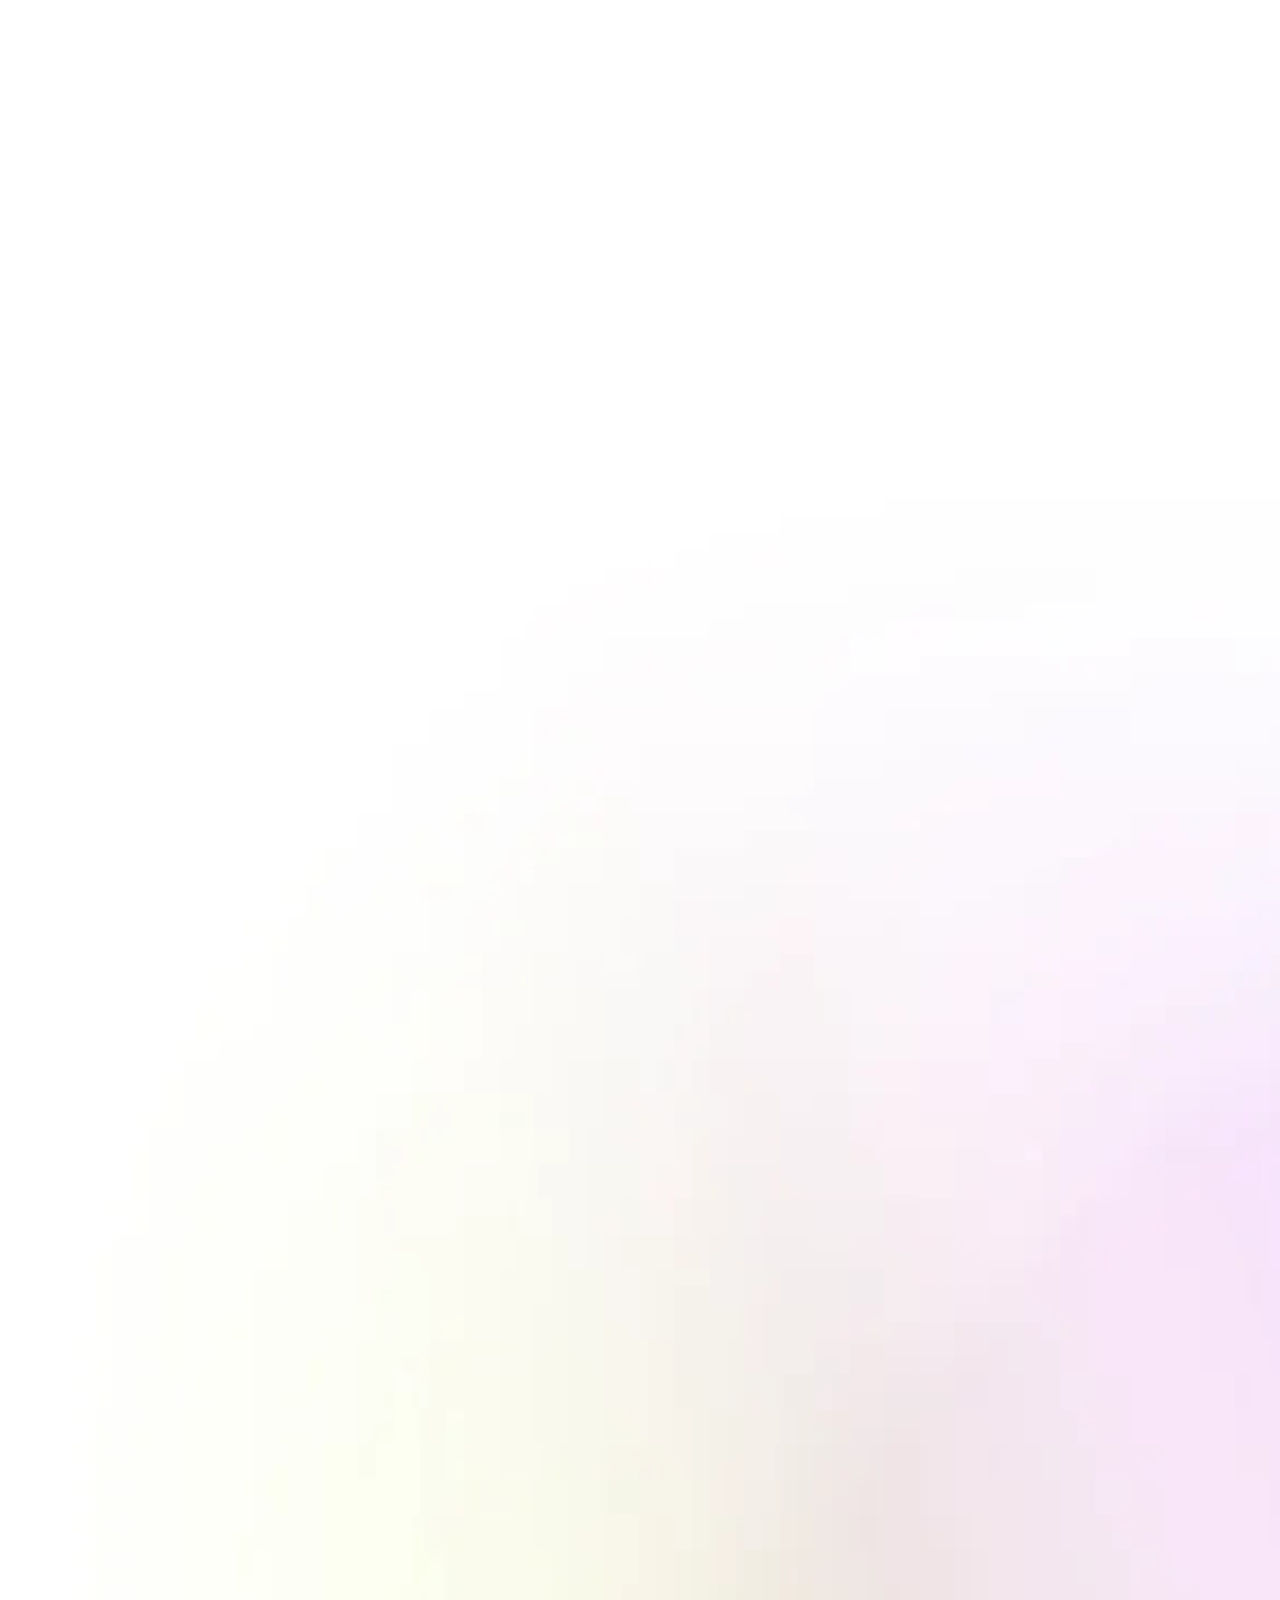
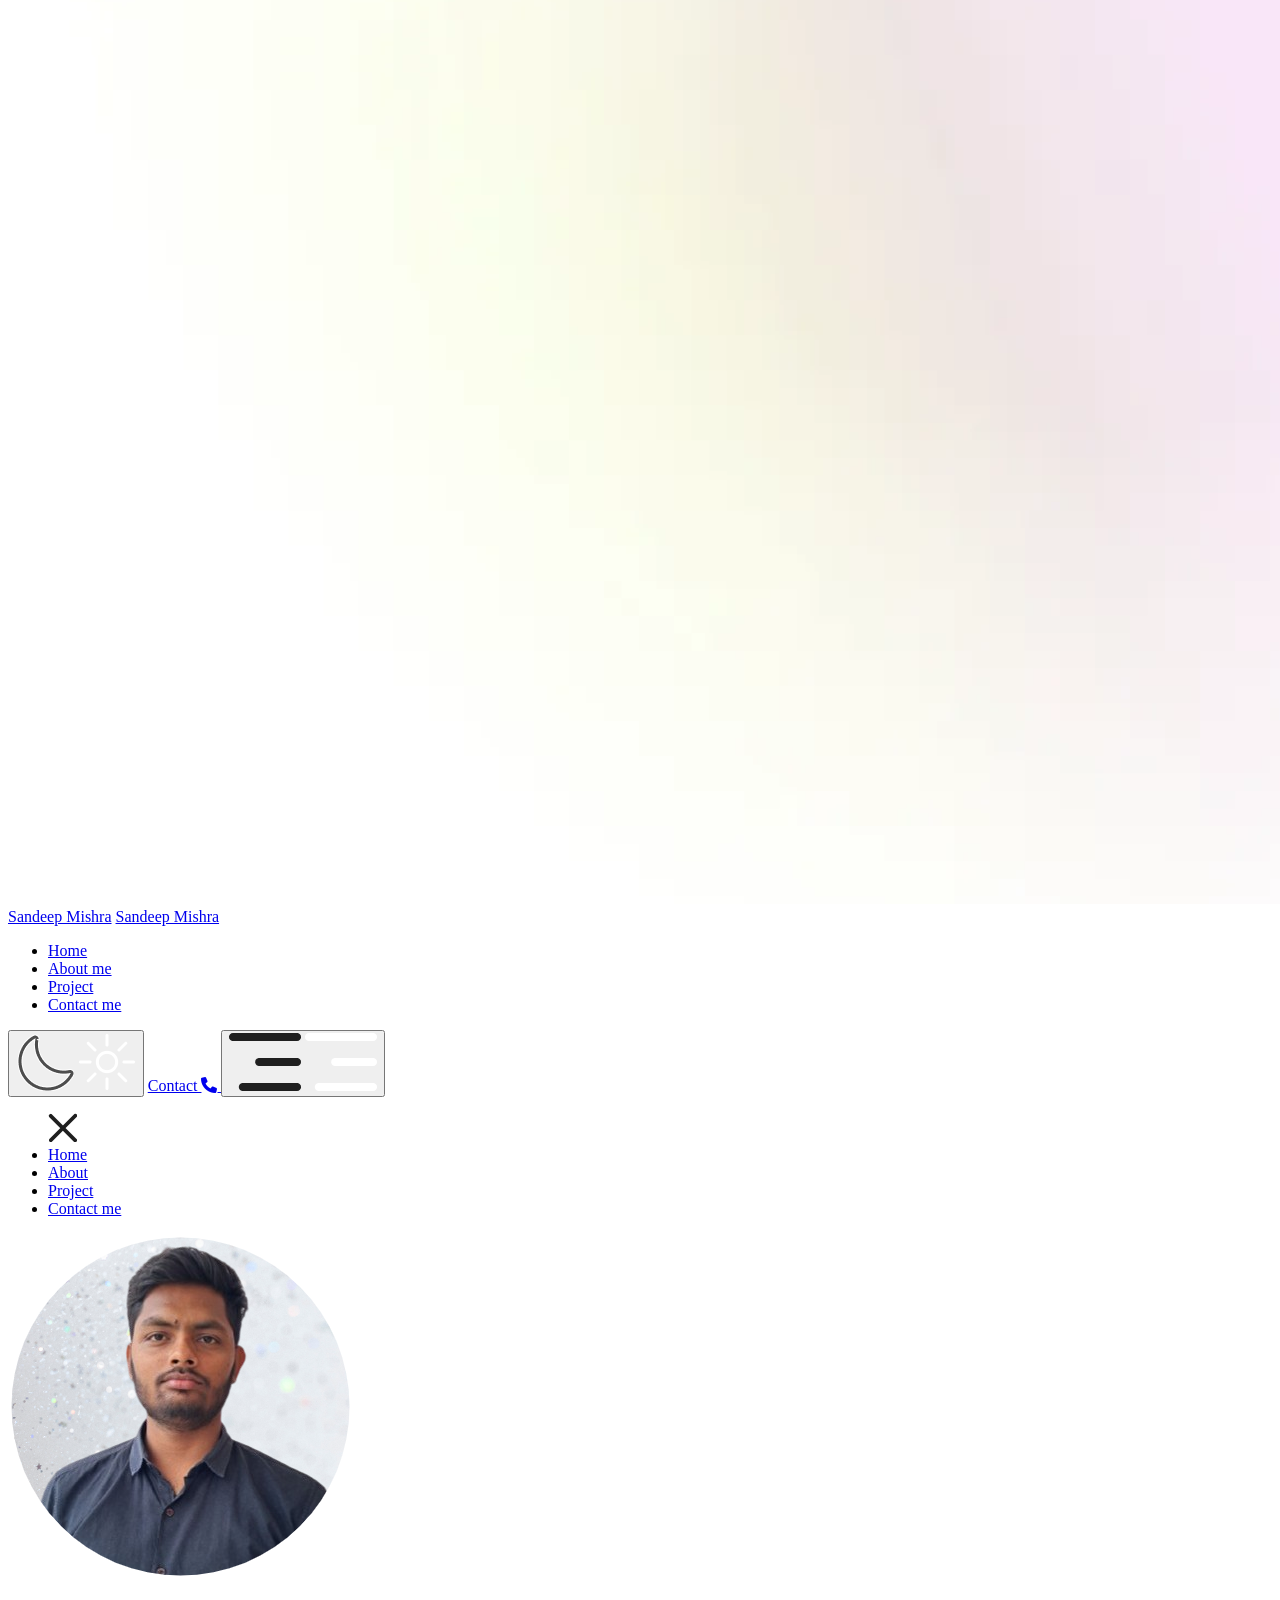
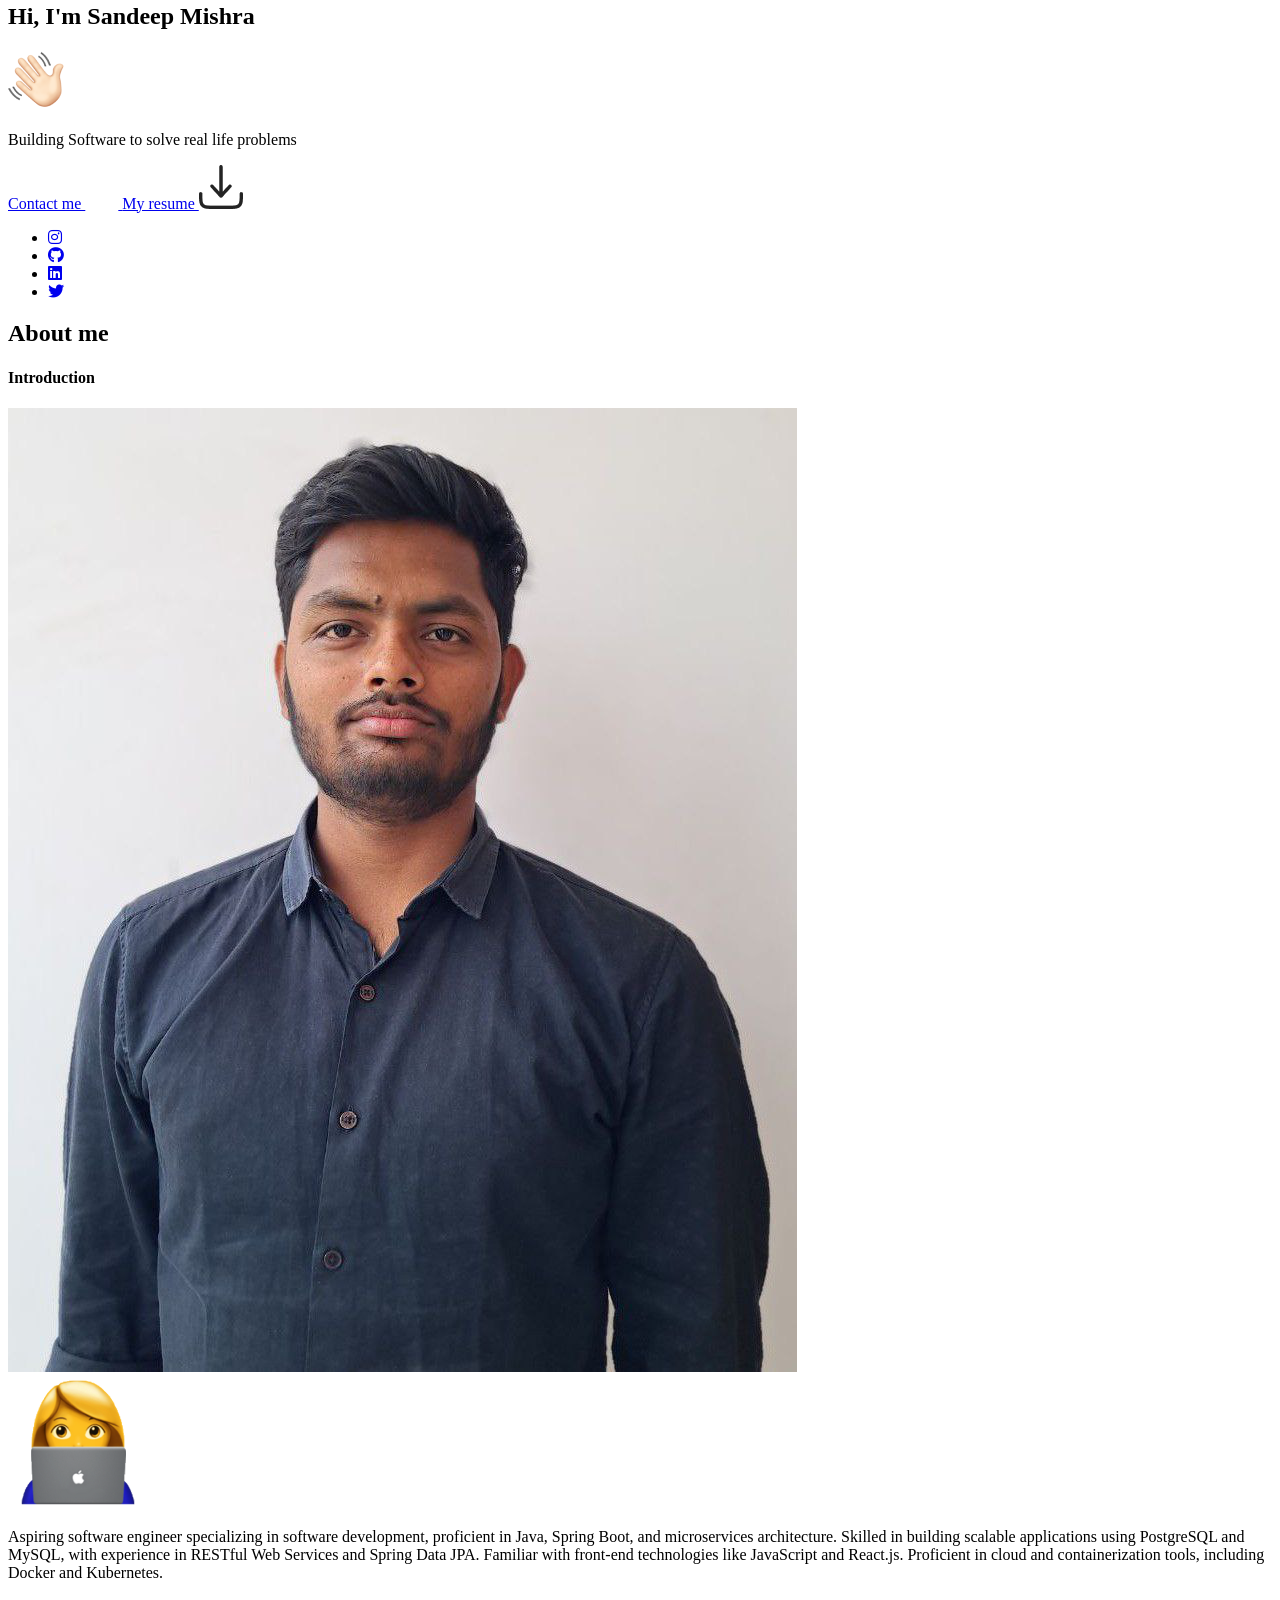
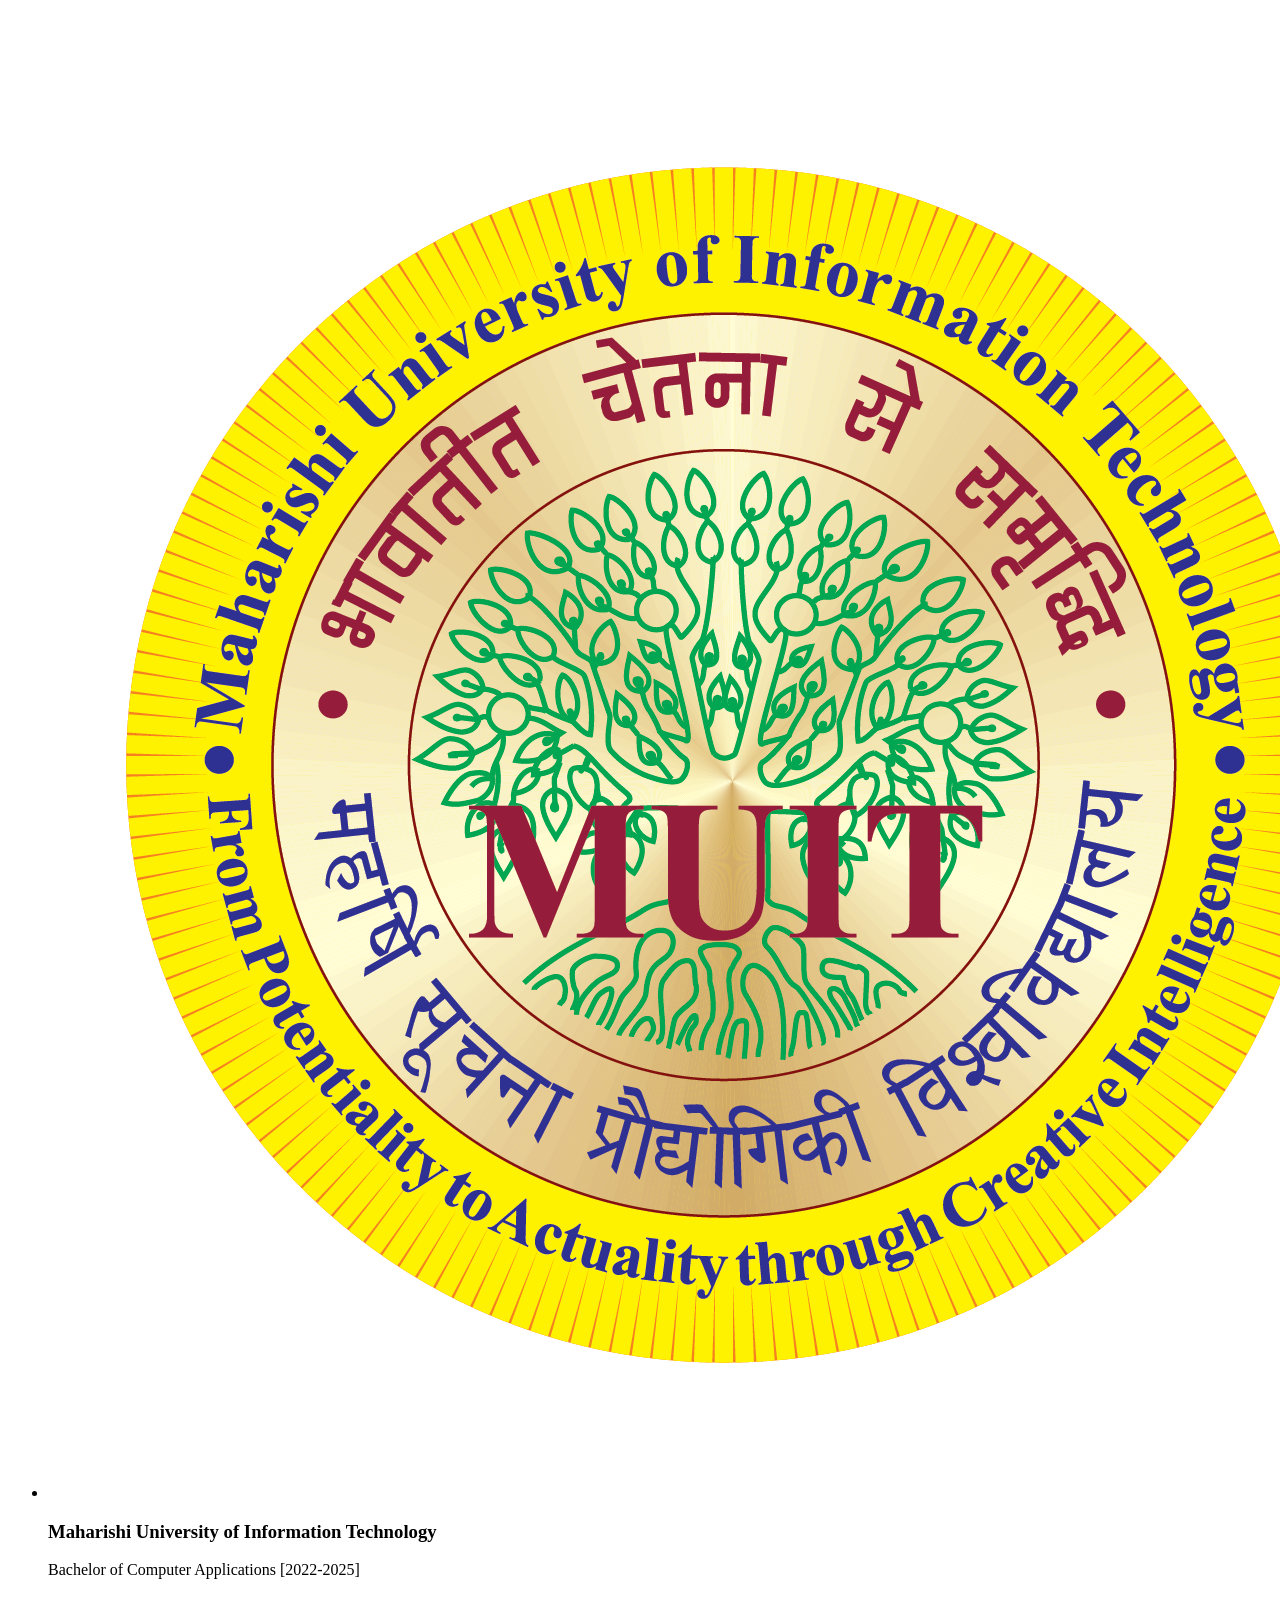
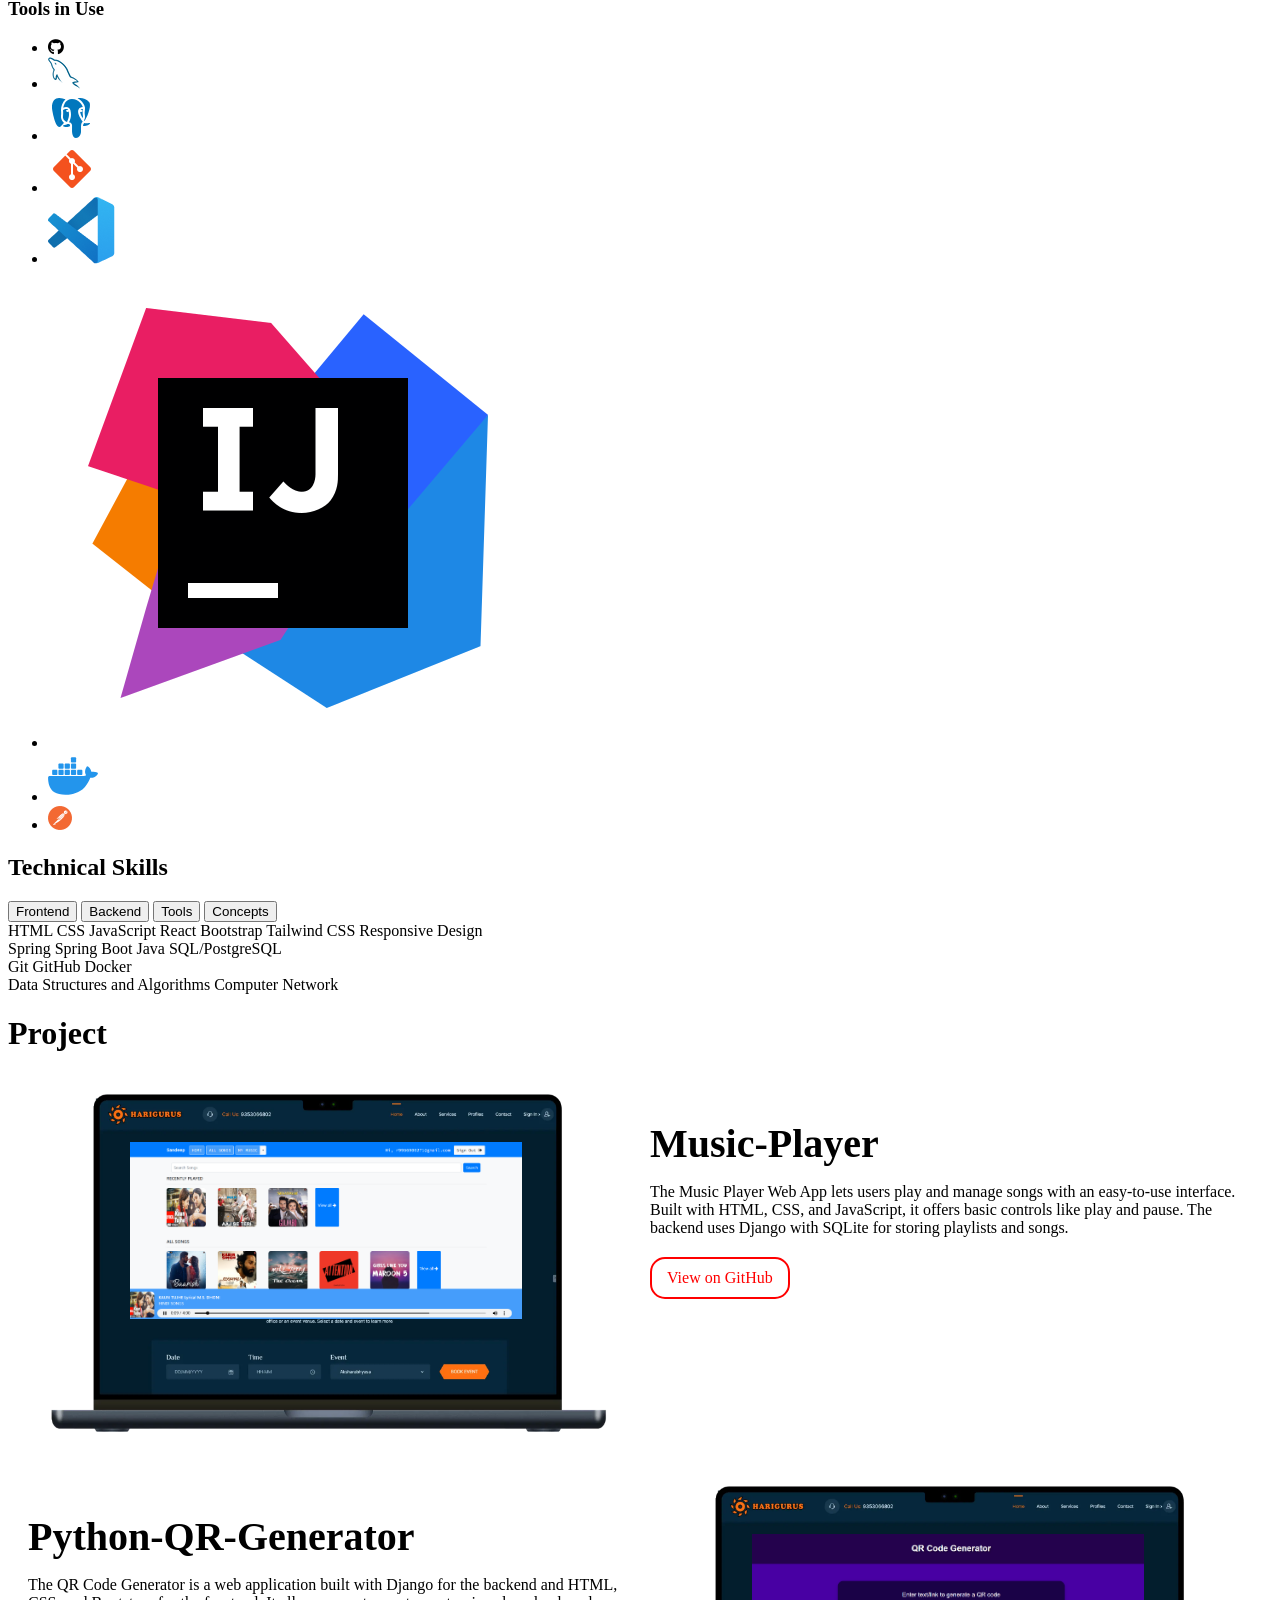
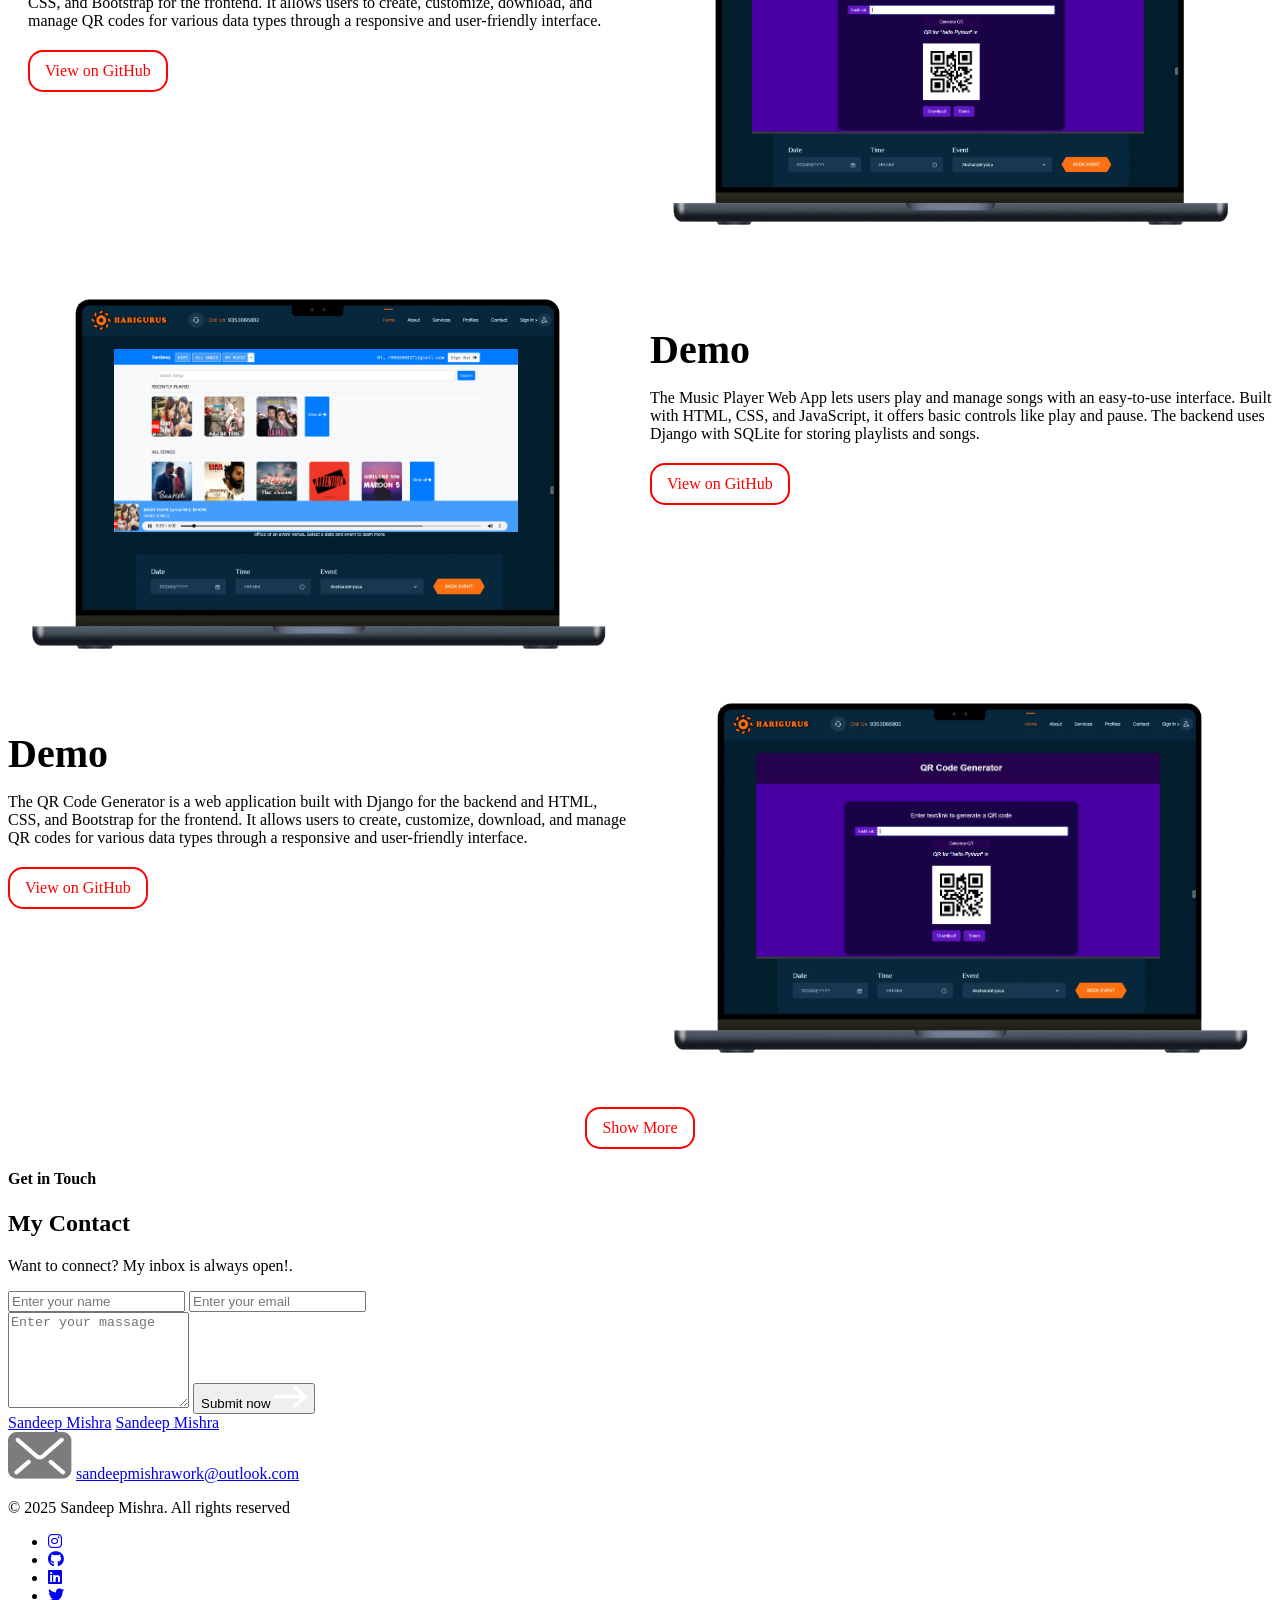
==== index.html @ 52a5f2b2 "edit skill" ====
<!DOCTYPE html>
<html lang="en" class="scroll-smooth">
  <head>
    <meta charset="UTF-8" />
    <meta name="viewport" content="width=device-width, initial-scale=1.0" />
    <title>Document</title>

    <script src="https://cdn.tailwindcss.com"></script>
    <script src="./tailwind.config.js"></script>
    <link rel="preconnect" href="https://fonts.googleapis.com" />
    <link rel="preconnect" href="https://fonts.gstatic.com" crossorigin />
    <link
      href="https://fonts.googleapis.com/css2?family=Outfit:wght@100..900&family=Ovo&display=swap"
      rel="stylesheet"
    />
    <link
      rel="stylesheet"
      href="https://cdnjs.cloudflare.com/ajax/libs/font-awesome/6.0.0-beta3/css/all.min.css"
    />
    <link
      rel="stylesheet"
      href="https://unpkg.com/swiper/swiper-bundle.min.css"
    />
    <script src="https://unpkg.com/swiper/swiper-bundle.min.js"></script>
    <link rel="stylesheet" href="style.css" />
    <style>
      @media (max-width: 768px) {
        /* Stack items vertically on smaller screens */
        .relative {
          margin-bottom: 20px;
        }

        div[style*="text-align: right"] {
          text-align: left !important;
        }
      }

      @media (max-width: 480px) {
        h1 {
          font-size: 1.5rem !important;
        }

        p {
          font-size: 0.875rem !important;
        }

        a {
          padding: 8px 12px !important;
          font-size: 0.875rem !important;
        }

        .relative {
          height: auto !important;
          margin-bottom: 30px;
        }
      }
    </style>
  </head>

  <body class="overflow-x-hidden font-outfit dark:bg-darkTheme dark:text-white">
    <div
      class="fixed top-0 right-0 w-11/12 -z-10 translate-y-[-80%] dark:hidden"
    >
      <img src="./images/header-bg-color.png" alt="" class="w-full" />
    </div>

    <nav
      class="w-full fixed px-5 lg:px-8 xl:px-[8%] py-4 flex items-center justify-between z-50"
    >
      <a href="#top" class="w-22 h-5 cursor-pointer mr-10 dark:hidden"
        >Sandeep Mishra</a
      >
      <a href="#top" class="w-22 h-5 cursor-pointer mr-10 hidden dark:block"
        >Sandeep Mishra</a
      >

      <ul
        class="hidden md:flex items-center gap-6 lg:gap-8 rounded-full px-12 py-3 bg-white shadow-sm bg-opacity-50 font-Ovo dark:border dark:border-white/50 dark:bg-transparent"
      >
        <li><a href="#top">Home</a></li>
        <li><a href="#About">About me</a></li>
        <li><a href="#project">Project</a></li>
        <li><a href="#Contact me">Contact me</a></li>
      </ul>
      <div class="flex items-center gap-4">
        <button onclick="toggleTheme()">
          <img src="./images/moon_icon.png" alt="" class="w-6 dark:hidden" />
          <img
            src="./images/sun_icon.png"
            alt=""
            class="w-6 hidden dark:block"
          />
        </button>
        <a
          href="#Contact me"
          class="hidden lg:flex items-center gap-3 px-10 py-2.5 border border-gray-500 rounded-full ml-4 font-Ovo dark:border-white/50 hover:bg-gray-200 dark:hover:bg-gray-700 transition-colors duration-300"
        >
          Contact
          <i class="fa-solid fa-phone"></i>
          <!--            <img src="./images/arrow-icon.png" alt="Arrow Icon Light" class="w-4 dark:hidden">-->
          <!--            <img src="./images/arrow-icon-dark.png" alt="Arrow Icon Dark" class="w-4 hidden dark:block">-->
        </a>

        <button class="block md:hidden ml-3" onclick="toggleMenu()">
          <img
            src="./images/menu-black.png"
            alt="Menu Icon Light"
            class="w-6 dark:hidden"
          />
          <img
            src="./images/menu-white.png"
            alt="Menu Icon Dark"
            class="w-6 hidden dark:block"
          />
        </button>
      </div>
      <ul
        id="mobile-menu"
        class="flex md:hidden flex-col gap-4 py-20 px-10 fixed -right-64 top-0 bottom-0 w-64 z-50 h-screen bg-rose-50 transition duration-500 font-Ovo dark:bg-darkHover dark:text-white"
      >
        <div class="absolute right-6 top-6" onclick="toggleMenu()">
          <img
            src="./images/close-black.png"
            alt=""
            class="w-5 cursor-pointer dark:hidden"
          />
          <img
            src="./images/close-white.png"
            alt=""
            class="w-5 cursor-pointer hidden dark:block"
          />
        </div>

        <li>
          <a
            href="#top"
            class="block py-2 px-4 text-gray-700 dark:text-gray-300"
            >Home</a
          >
        </li>
        <li>
          <a
            href="#About"
            class="block py-2 px-4 text-gray-700 dark:text-gray-300"
            >About</a
          >
        </li>
        <li>
          <a
            href="#project"
            class="block py-2 px-4 text-gray-700 dark:text-gray-300"
            >Project</a
          >
        </li>
        <li>
          <a
            href="#Contact me"
            class="block py-2 px-4 text-gray-700 dark:text-gray-300"
            >Contact me</a
          >
        </li>
      </ul>
    </nav>

    <!-- ---------header----------- -->
    <div
      class="w-11/12 max-w-3xl text-center mx-auto h-screen flex flex-col items-center justify-center gap-4 p-4"
    >
      <img
        src="./images/Profile picture.png"
        alt="Profile picture of Sandeep Mishra"
        class="rounded-full w-32 sm:w-52"
      />
      <h2 class="text-4xl sm:text-5xl">Hi, I'm Sandeep Mishra</h2>
      <h3 class="flex items-center gap-2 text-xl md:text-2xl mb-3">
        <span id="typed-text"></span>
        <img src="./images/hand-icon.png" alt="Hand icon" class="w-6" />
      </h3>

      <p class="max-w-2xl mx-auto font-Ovo text-base sm:text-lg">
        Building Software to solve real life problems
      </p>

      <div class="flex flex-col sm:flex-row items-center gap-4 mt-4">
        <a
          href="#Contact me"
          class="px-8 py-3 border rounded-full bg-gradient-to-r from-[#b820e6] to-[#da7d20] text-white flex items-center gap-2"
          >Contact me
          <img
            src="./images/right-arrow-white.png"
            alt="Right arrow"
            class="w-4"
          />
        </a>
        <a
          href="https://drive.google.com/file/d/1AGLTFDA-C8Eu2Yk7esKHwUC2YMxoJxdw/view?usp=drivesdk"
          class="px-8 py-3 border rounded-full border-gray-500 flex items-center gap-2 bg-white text-gray-700 dark:bg-gray-800 dark:text-white"
          target="_blank"
          rel="noopener noreferrer"
        >
          My resume
          <img
            src="./images/download-icon.png"
            alt="Download Icon"
            class="w-4 h-4 object-contain dark:filter dark:invert"
          />
        </a>
      </div>

      <div class="mt-4">
        <ul class="flex items-center justify-center m-auto gap-6 mt-10 ">
          <li>
            <a
              href="https://instagram.com/sandeepmishra._"
              class="text-gray-700 dark:text-gray-300 text-4xl sm:text-4xl transform transition-transform duration-300 ease-in-out hover:scale-110 hover:text-purple-600 dark:hover:text-purple-400"
              aria-label="Instagram"
            >
              <i class="fab fa-instagram"></i>
            </a>
          </li>
          <li>
            <a
              href="https://github.com/sandeepmishraofficial"
              class="text-gray-700 dark:text-gray-300 text-4xl sm:text-4xl transform transition-transform duration-300 ease-in-out hover:scale-110 hover:text-gray-800 dark:hover:text-gray-400"
              aria-label="GitHub"
            >
              <i class="fab fa-github"></i>
            </a>
          </li>
          <li>
            <a
              href="https://www.linkedin.com/in/sandeepmishraofficial/"
              class="text-gray-700 dark:text-gray-300 text-4xl sm:text-4xl transform transition-transform duration-300 ease-in-out hover:scale-110 hover:text-blue-500 dark:hover:text-blue-400"
              aria-label="LinkedIn"
            >
              <i class="fab fa-linkedin"></i>
            </a>
          </li>
          <li>
            <a
              href="https://twitter.com/Sandeep_code"
              class="text-gray-700 dark:text-gray-300 text-4xl sm:text-4xl transform transition-transform duration-300 ease-in-out hover:scale-110 hover:text-blue-400 dark:hover:text-blue-300"
              aria-label="Twitter"
            >
              <i class="fab fa-twitter"></i>
            </a>
          </li>
        </ul>
      </div>
    </div>

    <!--<About me>-->
    <div id="About" class="w-full px-[12%] py-10 scroll-mt-20">
      <h2 class="text-center text-5xl">About me</h2>
      <h4 class="text-center mb-2 text-lg">Introduction</h4>

      <div class="flex w-full flex-col lg:flex-row items-center gap-20 my-20">
        <div class="max-w-max mx-auto relative">
          <img
            src="./images/photo.png"
            alt=""
            class="w-64 sm:w-80 rounded-3xl max-w-none"
          />

          <div
            class="bg-white w-1/2 aspect-square absolute right-0 bottom-0 rounded-full translate-x-1/4 translate-y-1/3 shadow-[0_4px_55px_rgba(149,0,162,0.15)] flex items-center justify-center"
          >
            <img
              src="https://img.icons8.com/ios/50/inactive-state.png"
              alt=""
              class="w-full animate-spin_slow"
            />
            <img
              src="./images/dev-icon.png"
              alt=""
              class="w-1/4 absolute top-1/2 left-1/2 -translate-x-1/2 -translate-y-1/2"
            />
          </div>
        </div>
        <div class="flex-1">
          <p class="mb-10 max-w-2xl">
            Aspiring software engineer specializing in software development, proficient in Java, Spring Boot, and
            microservices architecture. Skilled in building scalable applications using PostgreSQL and MySQL, with
            experience in RESTful Web Services and Spring Data JPA. Familiar with front-end technologies like JavaScript
            and React.js. Proficient in cloud and containerization tools, including Docker and Kubernetes.
          </p>

          
          <ul class="grid grid-cols-1 sm:grid-cols-3 gap-6 max-w-5xl">
            <li
              class="border-[0.5px] border-gray-400 rounded-xl p-6 cursor-pointer hover:bg-lightHover hover:-translate-y-1 duration-500 hover:shadow-black dark:border-white dark:hover:shadow-white dark:hover:bg-darkHover/50"
            >
              <!-- University Name -->
              <div class="flex items-center gap-3">
                
                <img
                  src="./images/Maharishi_University_of_Information_Technology_Logo_Ritesh_Bhanu.png"
                  alt="College Logo"
                  class="w-12 h-12"
                />
                <h3 class="font-semibold text-gray-700 dark:text-white">
                  Maharishi University of Information Technology
                </h3>
              </div>
          
              <!-- Education Icon -->
              <!-- <img
                src="./images/edu-icon.png"
                alt="Education Icon"
                class="w-7 mt-3 dark:hidden"
              />
              <img
                src="./images/edu-icon-dark.png"
                alt="Education Icon Dark"
                class="w-7 mt-3 hidden dark:block"
              /> -->
          
              <p class="text-gray-600 text-xl dark:text-white/80 mt-3">
                Bachelor of Computer Applications [2022-2025]
              </p>
            </li>
          </ul>
          
          
          <h3 class="my-6 text-gray-700 dark:text-white text-lg sm:text-xl">
            Tools in Use
          </h3>

          <ul class="flex flex-wrap gap-3 sm:gap-5">
            <li
              class="flex items-center justify-center w-12 h-12 sm:w-14 sm:h-14 border border-gray-400 rounded-lg cursor-pointer hover:translate-y-1 transition-transform duration-500"
            >
              <i
                class="fab fa-github text-gray-700 dark:text-white text-2xl sm:text-3xl"
                aria-label="GitHub"
              ></i>
            </li>


            <li
              class="flex items-center justify-center w-12 h-12 sm:w-14 sm:h-14 border border-gray-400 rounded-lg cursor-pointer hover:translate-y-1 transition-transform duration-500"
            >
              <img
                src="./images/mysql.png"
                alt="MySQL"
                class="w-8 h-8 sm:w-10 sm:h-10"
              />
            </li>

            <li
              class="flex items-center justify-center w-12 h-12 sm:w-14 sm:h-14 border border-gray-400 rounded-lg cursor-pointer hover:translate-y-1 transition-transform duration-500"
            >
              <img
                src="./images/postgresql.svg"
                alt="MongoDB"
                class="w-8 h-8 sm:w-10 sm:h-10"
              />
            </li>

            <li
              class="flex items-center justify-center w-12 h-12 sm:w-14 sm:h-14 border border-gray-400 rounded-lg cursor-pointer hover:translate-y-1 transition-transform duration-500"
            >
              <img
                src="./images/icons8-git-48.png"
                alt="Git"
                class="w-8 h-8 sm:w-10 sm:h-10"
              />
            </li>

            <li
              class="flex items-center justify-center w-12 h-12 sm:w-14 sm:h-14 border border-gray-400 rounded-lg cursor-pointer hover:translate-y-1 transition-transform duration-500"
            >
              <img
                src="./images/vscode.png"
                alt="Visual Studio Code"
                class="w-8 h-8 sm:w-10 sm:h-10"
              />
            </li>

            <li
              class="flex items-center justify-center w-12 h-12 sm:w-14 sm:h-14 border border-gray-400 rounded-lg cursor-pointer hover:translate-y-1 transition-transform duration-500"
            >
              <img
                src="./images/java.png"
                alt="Java"
                class="w-8 h-8 sm:w-10 sm:h-10"
              />
            </li>
            <li
            class="flex items-center justify-center w-12 h-12 sm:w-14 sm:h-14 border border-gray-400 rounded-lg cursor-pointer hover:translate-y-1 transition-transform duration-500"
          >
            <img
              src="./images/docker.svg"
              alt="Docker"
              class="w-8 h-8 sm:w-10 sm:h-10"
            />
          </li>
          <li
          class="flex items-center justify-center w-12 h-12 sm:w-14 sm:h-14 border border-gray-400 rounded-lg cursor-pointer hover:translate-y-1 transition-transform duration-500"
        >
          <img
            src="./images/postman.png"
            alt="Postman"
            class="w-8 h-8 sm:w-10 sm:h-10"
          />
        </li>
          </ul>
        </div>
      </div>
    </div>
    


    <!-- Skills Section -->
     
    <section id="skills-section" class="bg-white dark:bg-darkTheme dark:text-white rounded-lg p-10 mt-10 transition-colors duration-300">
      <!-- Title -->
      <div class="flex justify-center space-x-6 mb-8">
          <h1 id="technical-skills-button" class="tab-button active px-8 py-3 rounded-md text-black dark:text-white text-lg lg:text-5xl">
              Technical Skills
          </h1>
      </div>
  
      <!-- Technical Skills -->
      <section id="technical-skills" class="py-10 px-4">
          <!-- Tabs for Switching -->
          <div class="flex flex-wrap justify-center text-center gap-4 mb-6">
              <button data-category="frontend" class="category-button active  px-6 py-3 rounded bg-gray-300 dark:bg-gray-700 text-black dark:text-white text-lg lg:text-xl focus:outline-none focus:ring-2 focus:ring-blue-300">
                  Frontend
              </button>
              <button data-category="backend" class="category-button px-6 py-3 rounded bg-gray-300 dark:bg-gray-700 text-black dark:text-white text-lg lg:text-xl focus:outline-none focus:ring-2 focus:ring-blue-300">
                  Backend
              </button>
              <button data-category="tools" class="category-button px-6 py-3 rounded bg-gray-300 dark:bg-gray-700 text-black dark:text-white text-lg lg:text-xl focus:outline-none focus:ring-2 focus:ring-blue-300">
                  Tools
              </button>
              <button data-category="concepts" class="category-button px-6 py-3 rounded bg-gray-300 dark:bg-gray-700 text-black dark:text-white text-lg lg:text-xl focus:outline-none focus:ring-2 focus:ring-blue-300">
                  Concepts
              </button>
          </div>
  
          <!-- Skills Section -->
          <div class="skills-container flex flex-wrap justify-center gap-4 p-4 sm:p-6 lg:p-8 mx-auto max-w-4xl">
              <!-- Frontend Skills -->
              <div class="skill-list frontend flex flex-wrap justify-center sm:justify-start gap-3">
                  <span class="skill-tag px-6 py-3 rounded-full bg-gray-200 dark:bg-gray-800 text-lg lg:text-xl">HTML</span>
                  <span class="skill-tag px-6 py-3 rounded-full bg-gray-200 dark:bg-gray-800 text-lg lg:text-xl">CSS</span>
                  <span class="skill-tag px-6 py-3 rounded-full bg-gray-200 dark:bg-gray-800 text-lg lg:text-xl">JavaScript</span>
                  <span class="skill-tag px-6 py-3 rounded-full bg-gray-200 dark:bg-gray-800 text-lg lg:text-xl">React</span>
                  <span class="skill-tag px-6 py-3 rounded-full bg-gray-200 dark:bg-gray-800 text-lg lg:text-xl">Bootstrap</span>
                  <span class="skill-tag px-6 py-3 rounded-full bg-gray-200 dark:bg-gray-800 text-lg lg:text-xl">Tailwind CSS</span>
                  <span class="skill-tag px-6 py-3 rounded-full bg-gray-200 dark:bg-gray-800 text-lg lg:text-xl">Responsive Design</span>
              </div>
  
              <!-- Backend Skills -->
              <div class="skill-list backend hidden flex flex-wrap justify-center sm:justify-start gap-3">
                  <span class="skill-tag px-6 py-3 rounded-full bg-gray-200 dark:bg-gray-800 text-lg lg:text-xl">Spring</span>
                  <span class="skill-tag px-6 py-3 rounded-full bg-gray-200 dark:bg-gray-800 text-lg lg:text-xl">Spring Boot</span>
                  <span class="skill-tag px-6 py-3 rounded-full bg-gray-200 dark:bg-gray-800 text-lg lg:text-xl">Java</span>
                  <span class="skill-tag px-6 py-3 rounded-full bg-gray-200 dark:bg-gray-800 text-lg lg:text-xl">SQL/PostgreSQL</span>
              </div>
  
              <!-- Tools -->
              <div class="skill-list tools hidden flex flex-wrap justify-center sm:justify-start gap-3">
                  <span class="skill-tag px-6 py-3 rounded-full bg-gray-200 dark:bg-gray-800 text-lg lg:text-xl">Git</span>
                  <span class="skill-tag px-6 py-3 rounded-full bg-gray-200 dark:bg-gray-800 text-lg lg:text-xl">GitHub</span>
                  <span class="skill-tag px-6 py-3 rounded-full bg-gray-200 dark:bg-gray-800 text-lg lg:text-xl">Docker</span>
              </div>
  
              <!-- Concepts -->
              <div class="skill-list concepts hidden flex flex-wrap justify-center sm:justify-start gap-3">
                  <span class="skill-tag px-6 py-3 rounded-full bg-gray-200 dark:bg-gray-800 text-lg lg:text-xl">Data Structures and Algorithms</span>
                  <span class="skill-tag px-6 py-3 rounded-full bg-gray-200 dark:bg-gray-800 text-lg lg:text-xl">Computer Network</span>
              </div>
          </div>
      </section>
  </section>
  
    <!-----------My project------------------------->

    <div id="project" class="py-12">
      <div class="container mx-auto">
        <h1 class="text-5xl font-semibold mb-10 text-center">Project</h1>
        <!-- Music Player Project -->
        <div style="padding: 20px">
          <!-- Music Player Project (Left Image, Right Description) -->
          <div class="project-item">
            <!-- Project Image -->
            <div class="project-image">
              <img
                src="./images/harigurus.webp"
                alt="Laptop Frame"
                class="laptop-image"
              />
              <div class="overlay">
                <img src="./images/music.png" alt="Music Player" />
              </div>
            </div>

            <!-- Project Description -->
            <div class="project-description">
              <h1>Music-Player</h1>
              <p>
                The Music Player Web App lets users play and manage songs with
                an easy-to-use interface. Built with HTML, CSS, and JavaScript,
                it offers basic controls like play and pause. The backend uses
                Django with SQLite for storing playlists and songs.
              </p>
              <a
                href="https://github.com/sandeepmishraofficial/music-player"
                class="project-btn"
                target="_blank"
                rel="noopener noreferrer"
              >
                View on GitHub
              </a>
            </div>
          </div>

          <!-- QR Code Generator Project (Right Image, Left Description) -->
          <div class="project-item">
            <!-- Project Description -->
            <div class="project-description">
              <h1>Python-QR-Generator</h1>
              <p>
                The QR Code Generator is a web application built with Django for
                the backend and HTML, CSS, and Bootstrap for the frontend. It
                allows users to create, customize, download, and manage QR codes
                for various data types through a responsive and user-friendly
                interface.
              </p>
              <a
                href="https://github.com/sandeepmishraofficial/Python-QR-Gentrator"
                class="project-btn"
                target="_blank"
                rel="noopener noreferrer"
              >
                View on GitHub
              </a>
            </div>

            <!-- Project Image -->
            <div class="project-image">
              <img
                src="./images/harigurus.webp"
                alt="Laptop Frame"
                class="laptop-image"
              />
              <div class="overlay">
                <img src="./images/QR.png" alt="QR Code Generator" />
              </div>
            </div>
          </div>
        </div>

        <!-- Hidden Projects -->
        <div id="hiddenProjects" class="hidden">
          <!-- Music Player Project (Left Image, Right Description) -->
          <div class="project-item">
            <!-- Project Image -->
            <div class="project-image">
              <img
                src="./images/harigurus.webp"
                alt="Laptop Frame"
                class="laptop-image"
              />
              <div class="overlay">
                <img src="./images/music.png" alt="Music Player" />
              </div>
            </div>

            <!-- Project Description -->
            <div class="project-description">
              <h1>Demo</h1>
              <p>
                The Music Player Web App lets users play and manage songs with
                an easy-to-use interface. Built with HTML, CSS, and JavaScript,
                it offers basic controls like play and pause. The backend uses
                Django with SQLite for storing playlists and songs.
              </p>
              <a
                href="https://github.com/sandeepmishraofficial/"
                class="project-btn"
                target="_blank"
                rel="noopener noreferrer"
              >
                View on GitHub
              </a>
            </div>
          </div>

          <!-- QR Code Generator Project (Right Image, Left Description) -->
          <div class="project-item">
            <!-- Project Description -->
            <div class="project-description">
              <h1>Demo</h1>
              <p>
                The QR Code Generator is a web application built with Django for
                the backend and HTML, CSS, and Bootstrap for the frontend. It
                allows users to create, customize, download, and manage QR codes
                for various data types through a responsive and user-friendly
                interface.
              </p>
              <a
                href="https://github.com/sandeepmishraofficial/"
                class="project-btn"
                target="_blank"
                rel="noopener noreferrer"
              >
                View on GitHub
              </a>
            </div>

            <!-- Project Image -->
            <div class="project-image">
              <img
                src="./images/harigurus.webp"
                alt="Laptop Frame"
                class="laptop-image"
              />
              <div class="overlay">
                <img src="./images/QR.png" alt="QR Code Generator" />
              </div>
            </div>
          </div>
        </div>

        <!-- Show More Button -->
        <div style="display: flex; justify-content: center">
          <a
            id="showMoreButton"
            class="show-more-button project-btn"
            onclick="toggleProjects()"
            >Show More</a
          >
        </div>
      </div>
    </div>

    <!--    Contact----------------------------------------->

    <div
      id="Contact me"
      class="w-full px-[12%] py-10 scroll-mt-20 bg-[url('./images/footer-bg-color.png')] bg-no-repeat bg-[length:90%_auto] bg-center dark:bg-none"
    >
      <h4 class="text-center mb-2 text-lg">Get in Touch</h4>
      <h2 class="text-center text-5xl">My Contact</h2>
      <p class="text-center max-w-2xl mx-auto mt-5 mb-12">
        Want to connect? My inbox is always open!.
      </p>

      <form
        method="post"
        action="https://api.web3forms.com/submit"
        class="max-w-2xl mx-auto"
      >
        <input
          type="hidden"
          name="access_key"
          value="12405dd4-9897-4530-afa1-57671998845b"
        />

        <div class="grid grid-cols-auto gap-6 mt-10 mb-8">
          <input
            type="text"
            placeholder="Enter your name"
            class="flex-1 p-3 outline-none border-[0.5px] border-gray-400 rounded-md bg-white dark:bg-darkHover/30 dark:border-white/90"
            required
            name="name"
          />

          <input
            type="email"
            placeholder="Enter your email"
            class="flex-1 p-3 outline-none border-[0.5px] border-gray-400 rounded-md bg-white dark:bg-darkHover/30 dark:border-white/90"
            required
            name="email"
          />
        </div>
        <textarea
          rows="6"
          placeholder="Enter your massage"
          class="w-full p-4 outline-none border-[0.5px] border-gray-400 rounded-md bg-white mb-6 dark:bg-darkHover/30 dark:border-white/90"
          required
          name="message"
        ></textarea>
        <button
          class="py-3 px-8 w-max flex items-center justify-between gap-2 bg-black/80 text-white rounded-full mx-auto hover:bg-black duration-500 dark:bg-transparent dark:border-[0.5px] dark:hover:bg-darkHover"
        >
          Submit now
          <img src="./images/right-arrow-white.png" alt="" class="w-4" />
        </button>
      </form>
    </div>

    <!--   ----------------------- footer-->

    <div class="mt-20">
      <div class="text-center">
        <a href="#top" class="w-22 h-5 cursor-pointer mr-10 dark:hidden"
          >Sandeep Mishra</a
        >
        <a
          href="#top"
          class="gap-20 w-22 h-5 cursor-pointer mr-10 hidden dark:block"
          >Sandeep Mishra</a
        >
        <div class="w-max flex items-center gap-2 mx-auto">
          <img src="./images/mail_icon.png" alt="" class="w-6" />
          <a href="mailto:sandeepmishrawork@outlook.com"
            >sandeepmishrawork@outlook.com</a
          >
        </div>
      </div>
      <div
        class="text-center sm:flex items-center justify-between border-t border-gray-400 mx-[10%] mt-12 py-6 dark:border-gray-700"
      >
        <p class="text-gray-700 dark:text-gray-300">
          © 2025 Sandeep Mishra. All rights reserved
        </p>
        <ul class="flex items-center  justify-center mt-4 sm:mt-0  gap-4">
          <li>
            <a
              href="https://instagram.com/sandeepmishra._"
              class="text-gray-700 dark:text-gray-300 text-3xl transform transition-transform duration-200 ease-in-out hover:scale-110 hover:text-purple-600 dark:hover:text-purple-400"
            >
              <i class="fab fa-instagram"></i>
            </a>
          </li>
          <li>
            <a
              href="https://github.com/sandeepmishraofficial"
              class="text-gray-700 dark:text-gray-300 text-3xl transform transition-transform duration-200 ease-in-out hover:scale-110 hover:text-gray-800 dark:hover:text-gray-400"
            >
              <i class="fab fa-github"></i>
            </a>
          </li>
          <li>
            <a
              href="https://www.linkedin.com/in/sandeepmishraofficial/"
              class="text-gray-700 dark:text-gray-300 text-3xl transform transition-transform duration-200 ease-in-out hover:scale-110 hover:text-blue-500 dark:hover:text-blue-400"
            >
              <i class="fab fa-linkedin"></i>
            </a>
          </li>
          <li>
            <a
              href="https://twitter.com/Sandeep_code"
              class="text-gray-700 dark:text-gray-300 text-3xl transform transition-transform duration-200 ease-in-out hover:scale-110 hover:text-blue-400 dark:hover:text-blue-300"
            >
              <i class="fab fa-twitter"></i>
            </a>
          </li>
        </ul>
      </div>
    </div>

    <script src="https://cdn.jsdelivr.net/npm/typed.js@2.0.12"></script>
    <script>
      // Initialize Typed.js
      var options = {
        strings: ["Java Developer", "Full Stack Developer", "Backend Developer"],
        typeSpeed: 150,
        backSpeed: 80,
        loop: true,
      };
      var typed = new Typed("#typed-text", options);

      function toggleProjects() {
        const hiddenProjects = document.getElementById("hiddenProjects");
        const showMoreButton = document.getElementById("showMoreButton");

        if (hiddenProjects.classList.contains("hidden")) {
          hiddenProjects.classList.remove("hidden");
          showMoreButton.textContent = "Show Less";
        } else {
          hiddenProjects.classList.add("hidden");
          showMoreButton.textContent = "Show More";
        }
      }
    </script>
    <script src="app.js"></script>
  </body>
</html>
---- style.css ----
.project-item {
  display: flex;
  flex-wrap: wrap;
  justify-content: space-between;
  margin-bottom: 50px;
  gap: 20px;
}

.project-image {
  flex: 1;
  min-width: 300px;
  position: relative;
  overflow: hidden;
  border-radius: 10px;
  transition: transform 0.3s ease-in-out; /* Transition for scaling */
}

.project-image:hover {
  transform: scale(1.05); /* Scale effect on hover */
}

.project-image img {
  width: 100%;
  height: auto;
  object-fit: cover;
  transition: transform 0.3s ease-in-out; /* Transition for inner image */
}

.overlay {
  position: absolute;
  top: 14%;
  left: 17%;
  width: 65%;
  height: 70%;
  transition: transform 0.3s ease-in-out; /* Transition for overlay */
}

.project-image:hover .overlay {
  transform: scale(1.1); /* Scale effect for overlay on hover */
}

.project-description {
  flex: 1;
  min-width: 300px;
  text-align: left;
}

.project-description h1 {
  font-size: 2.5rem;
  font-weight: bold;
  margin-bottom: 10px;
}

.project-description p {
  font-size: 1rem;
  margin-bottom: 20px;
}

.project-btn {
  display: inline-block;
  border: 2px solid red;

  text-decoration: none;
  color: #f00;
  background-color: #fff;
  padding: 10px 15px;
  border-radius: 15px;
  transition: background-color 0.3s ease, color 0.3s ease; /* Transition for button hover */
}

.project-btn:hover {
  background-color: #f00; /* Change background on hover */
  color: #fff; /* Change text color on hover */
}

/* Responsive styles */
@media (max-width: 768px) {
  .project-item {
    flex-direction: column;
    align-items: center;
  }

  .project-description {
    text-align: center;
  }

  .project-image {
    width: 100%;
    margin-bottom: 20px;
  }
}
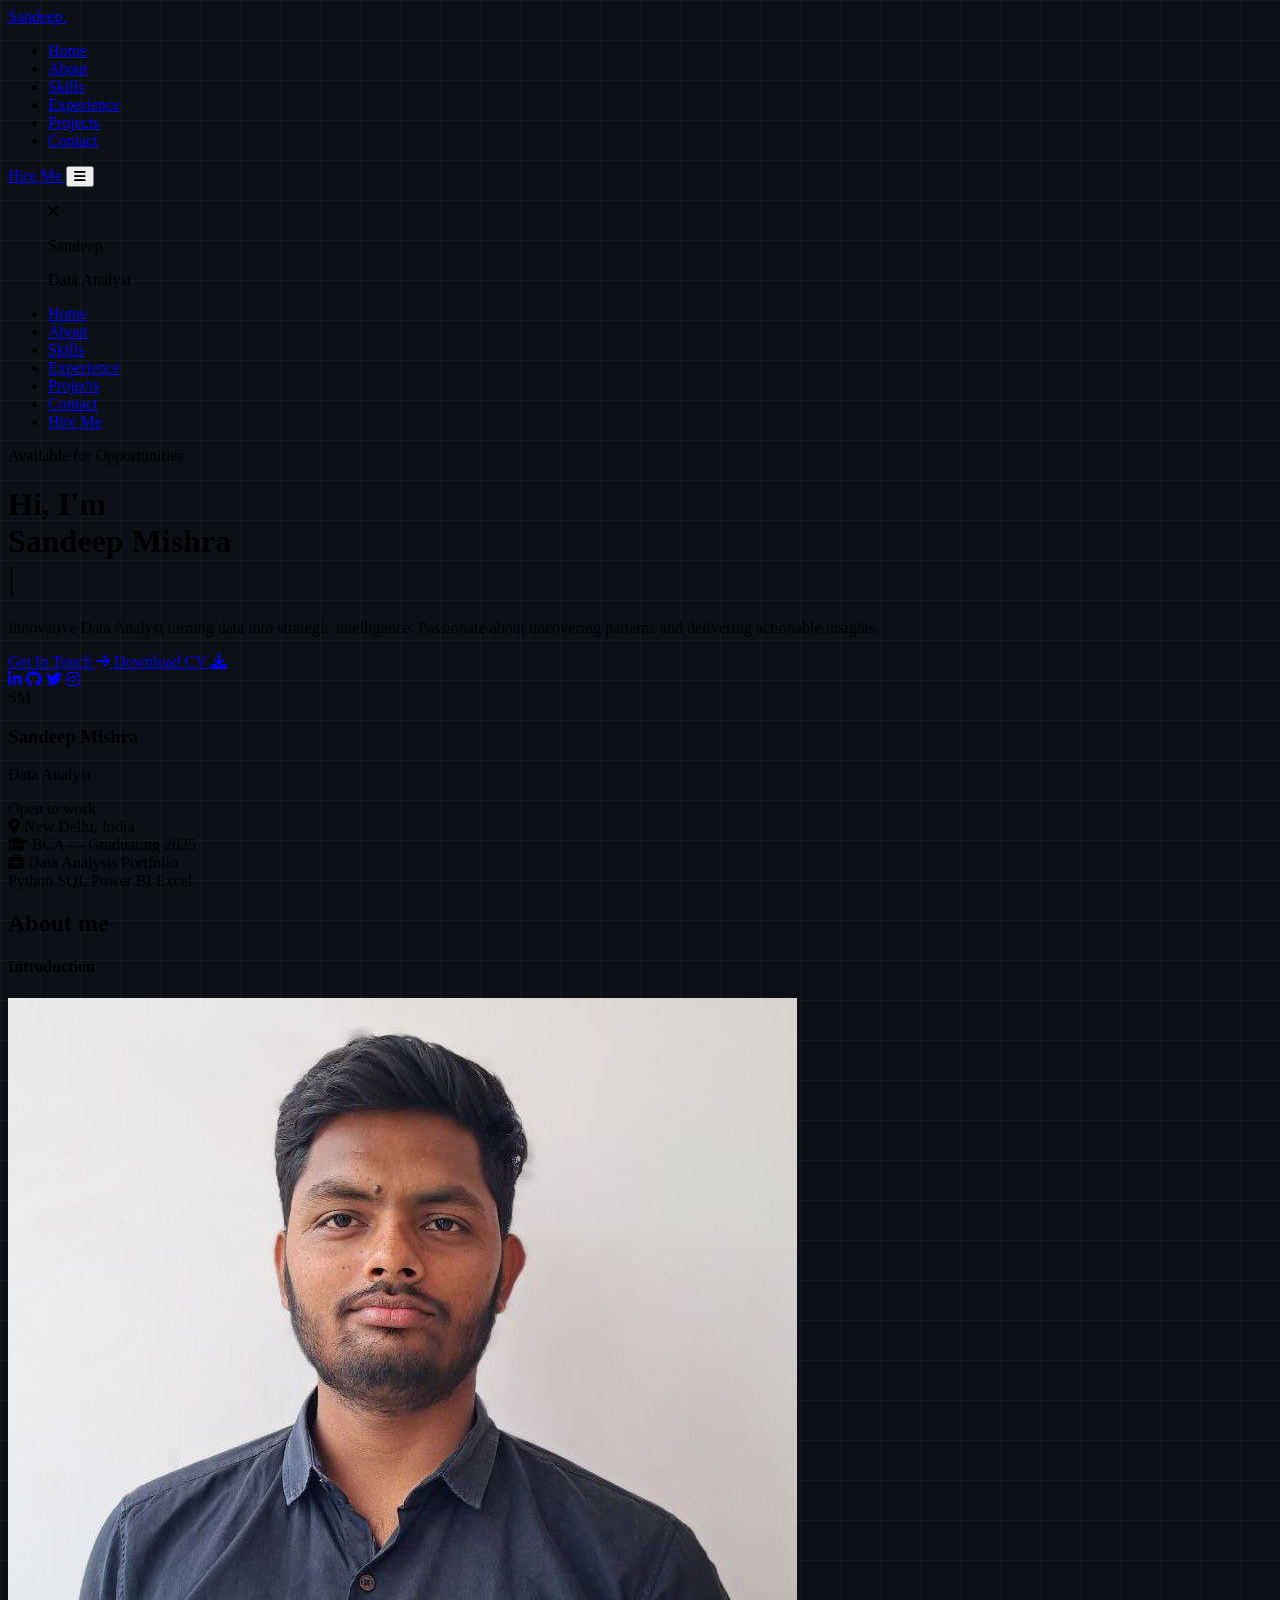
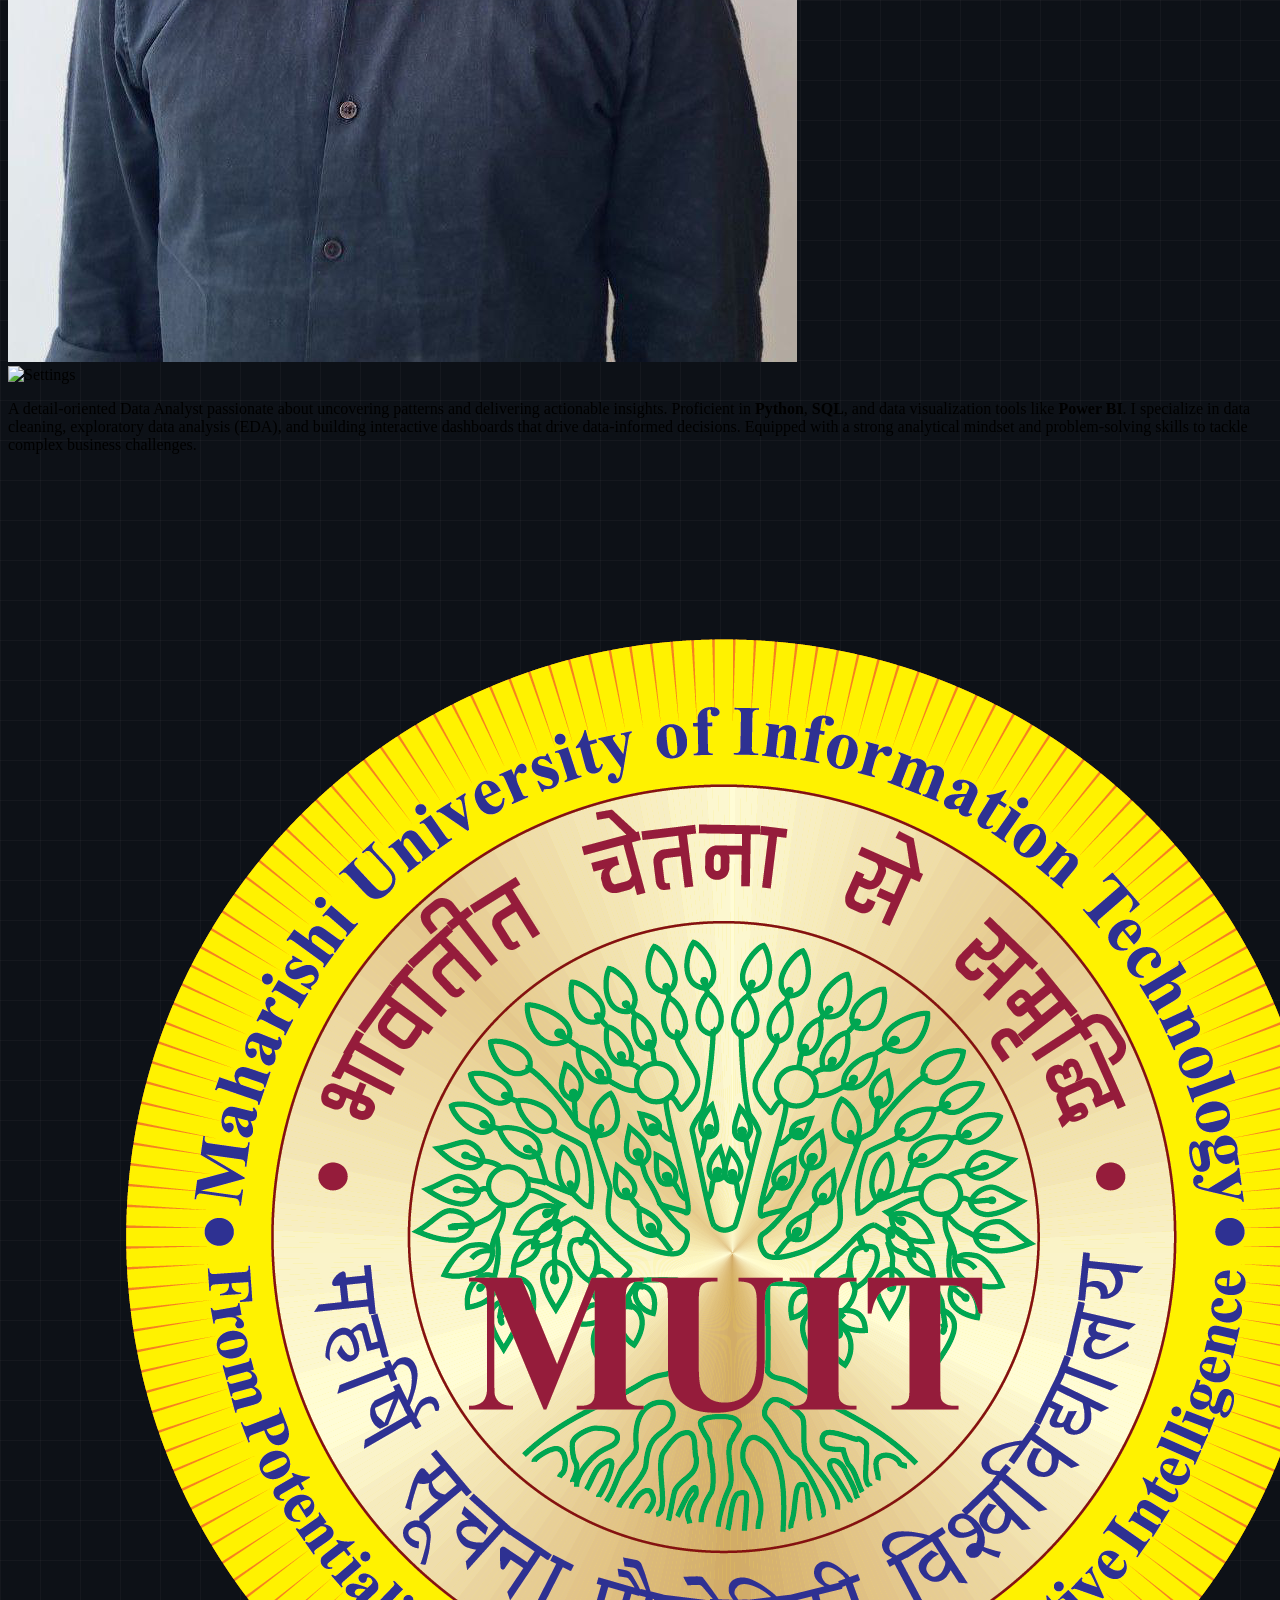
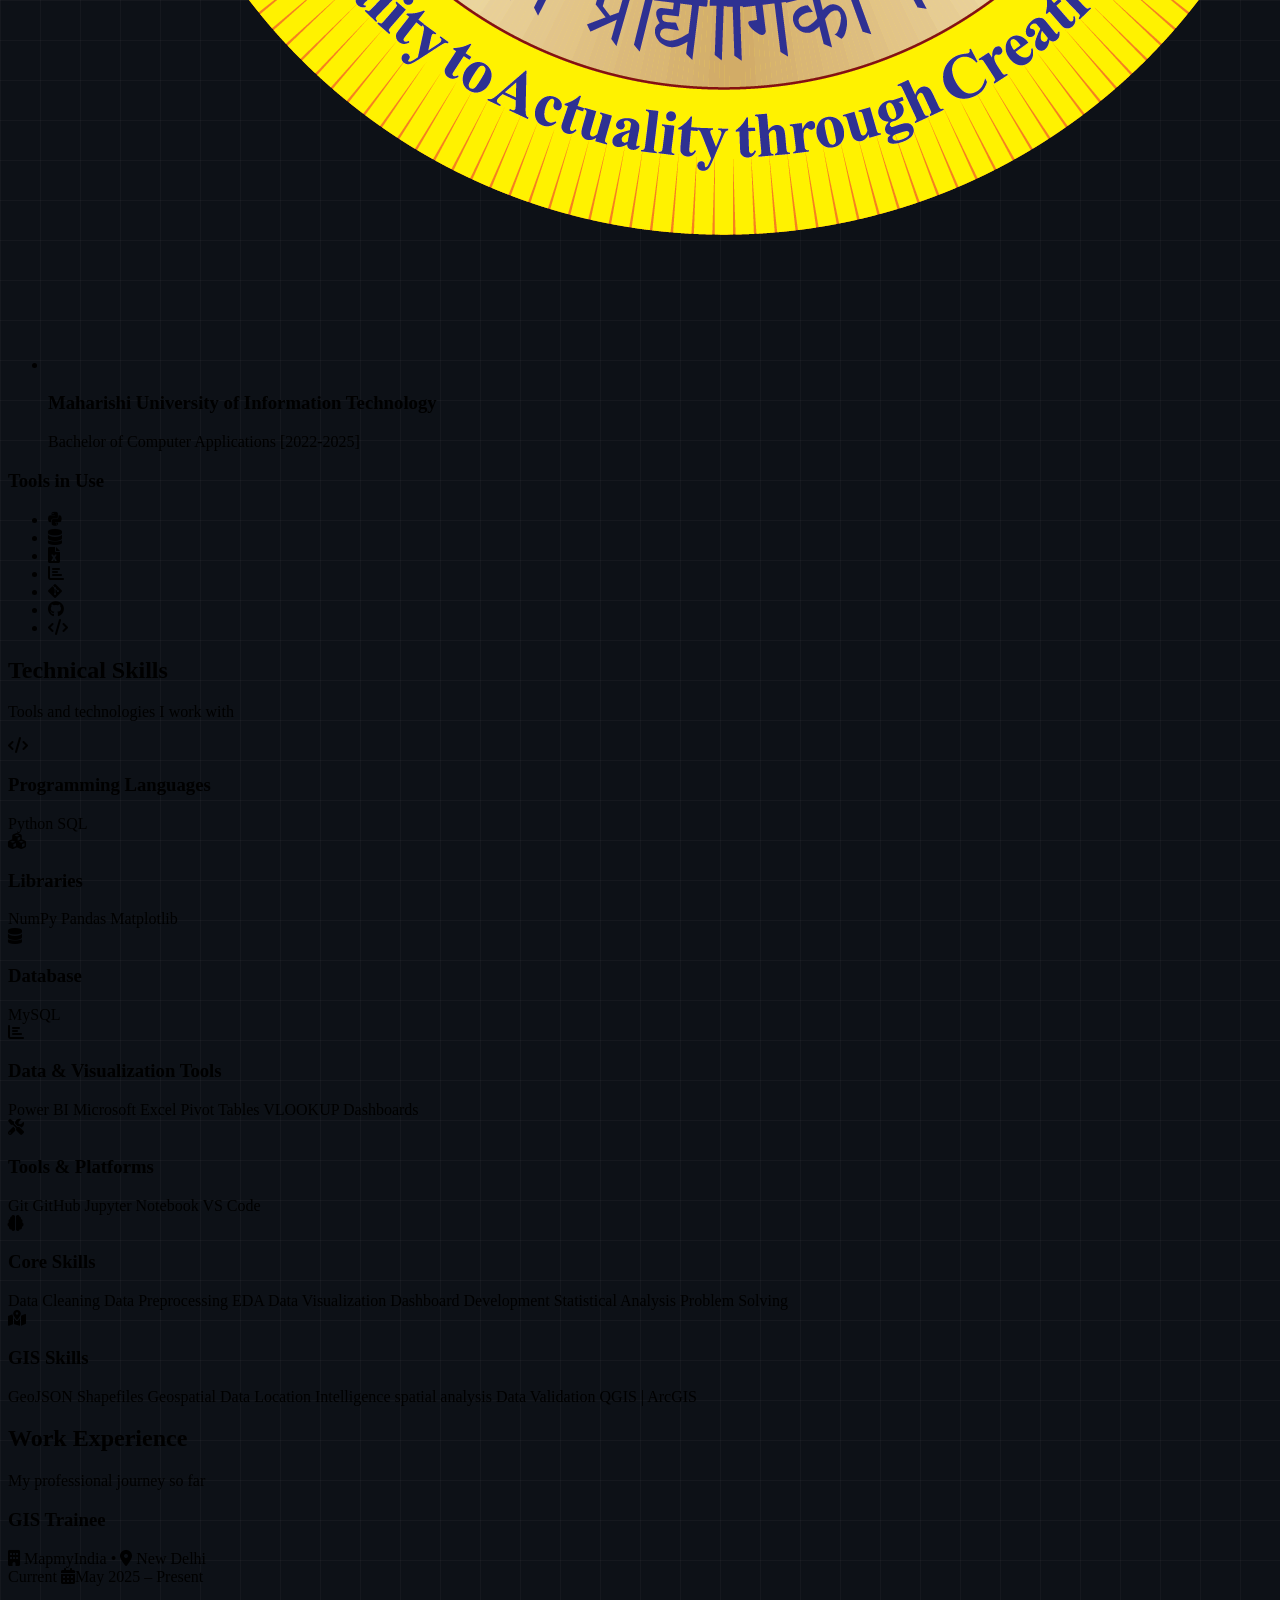
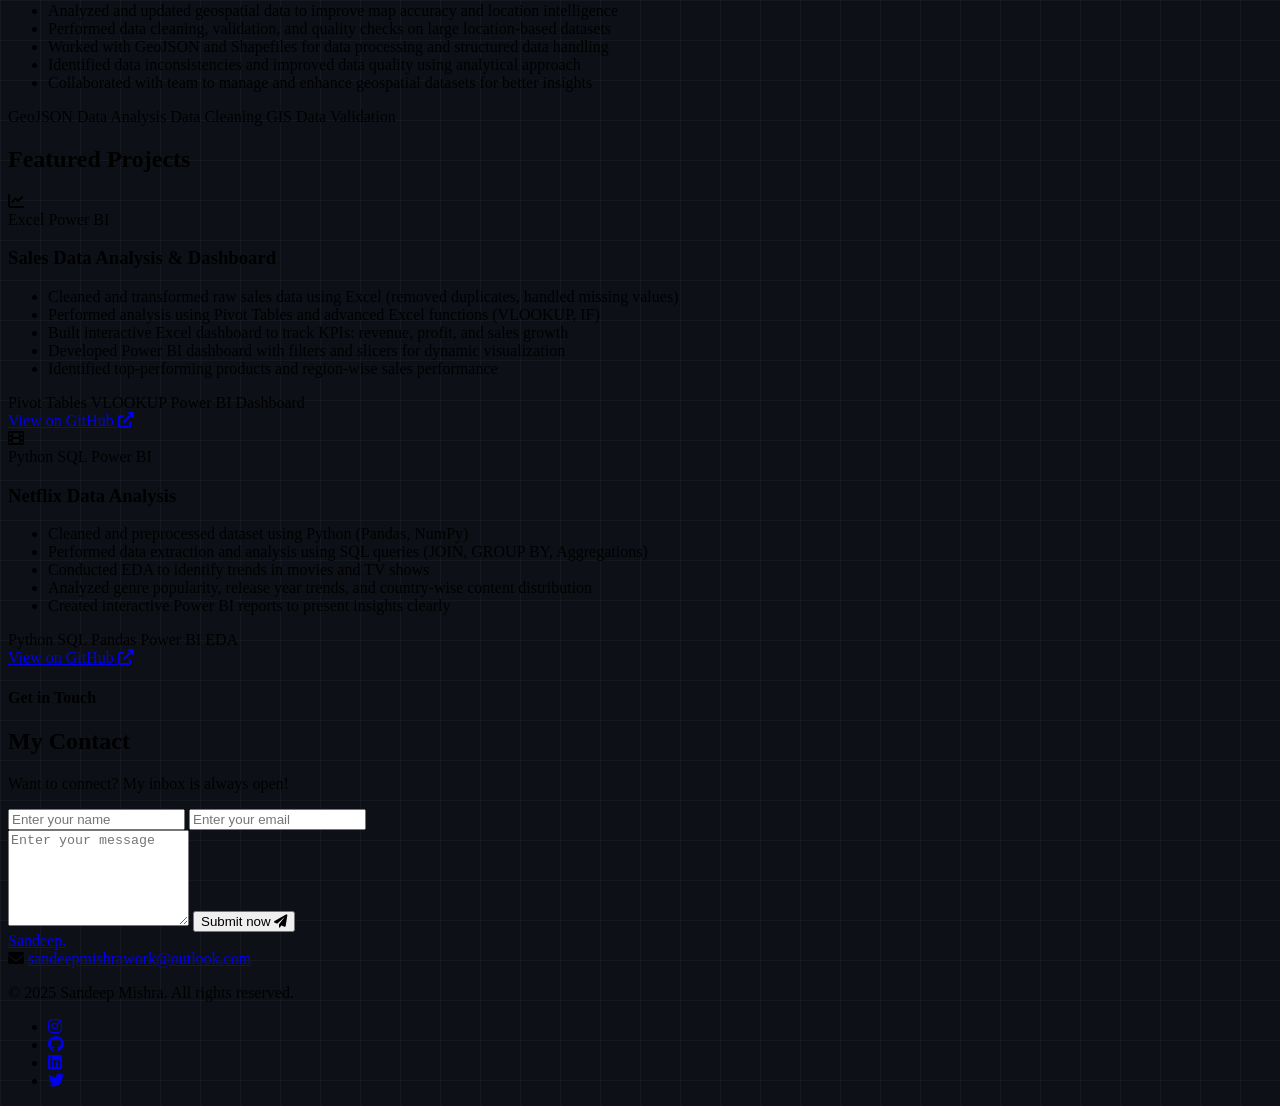
==== commit 322338e5: "update portfolio" ====
--- a/index.html
+++ b/index.html
@@ -1,784 +1,716 @@
 <!DOCTYPE html>
 <html lang="en" class="scroll-smooth">
-  <head>
-    <meta charset="UTF-8" />
-    <meta name="viewport" content="width=device-width, initial-scale=1.0" />
-    <title>Document</title>
-
-    <script src="https://cdn.tailwindcss.com"></script>
-    <script src="./tailwind.config.js"></script>
-    <link rel="preconnect" href="https://fonts.googleapis.com" />
-    <link rel="preconnect" href="https://fonts.gstatic.com" crossorigin />
-    <link
-      href="https://fonts.googleapis.com/css2?family=Outfit:wght@100..900&family=Ovo&display=swap"
-      rel="stylesheet"
-    />
-    <link
-      rel="stylesheet"
-      href="https://cdnjs.cloudflare.com/ajax/libs/font-awesome/6.0.0-beta3/css/all.min.css"
-    />
-    <link
-      rel="stylesheet"
-      href="https://unpkg.com/swiper/swiper-bundle.min.css"
-    />
-    <script src="https://unpkg.com/swiper/swiper-bundle.min.js"></script>
-    <link rel="stylesheet" href="style.css" />
-    <style>
-      @media (max-width: 768px) {
-        /* Stack items vertically on smaller screens */
-        .relative {
-          margin-bottom: 20px;
-        }
-
-        div[style*="text-align: right"] {
-          text-align: left !important;
-        }
-      }
-
-      @media (max-width: 480px) {
-        h1 {
-          font-size: 1.5rem !important;
-        }
-
-        p {
-          font-size: 0.875rem !important;
-        }
-
-        a {
-          padding: 8px 12px !important;
-          font-size: 0.875rem !important;
-        }
-
-        .relative {
-          height: auto !important;
-          margin-bottom: 30px;
-        }
-      }
-    </style>
-  </head>
-
-  <body class="overflow-x-hidden font-outfit dark:bg-darkTheme dark:text-white">
-    <div
-      class="fixed top-0 right-0 w-11/12 -z-10 translate-y-[-80%] dark:hidden"
-    >
-      <img src="./images/header-bg-color.png" alt="" class="w-full" />
-    </div>
-
-    <nav
-      class="w-full fixed px-5 lg:px-8 xl:px-[8%] py-4 flex items-center justify-between z-50"
-    >
-      <a href="#top" class="w-22 h-5 cursor-pointer mr-10 dark:hidden"
-        >Sandeep Mishra</a
-      >
-      <a href="#top" class="w-22 h-5 cursor-pointer mr-10 hidden dark:block"
-        >Sandeep Mishra</a
-      >
-
-      <ul
-        class="hidden md:flex items-center gap-6 lg:gap-8 rounded-full px-12 py-3 bg-white shadow-sm bg-opacity-50 font-Ovo dark:border dark:border-white/50 dark:bg-transparent"
-      >
-        <li><a href="#top">Home</a></li>
-        <li><a href="#About">About me</a></li>
-        <li><a href="#project">Project</a></li>
-        <li><a href="#Contact me">Contact me</a></li>
-      </ul>
+
+<head>
+  <meta charset="UTF-8" />
+  <meta name="viewport" content="width=device-width, initial-scale=1.0" />
+  <title>Sandeep Mishra | Data Analyst Portfolio</title>
+  <meta name="description"
+    content="Data Analyst portfolio of Sandeep Mishra — Python, SQL, Power BI, GIS. Open to opportunities in New Delhi, India." />
+
+  <script src="https://cdn.tailwindcss.com"></script>
+  <script src="./tailwind.config.js"></script>
+  <link rel="preconnect" href="https://fonts.googleapis.com" />
+  <link rel="preconnect" href="https://fonts.gstatic.com" crossorigin />
+  <link href="https://fonts.googleapis.com/css2?family=Outfit:wght@100..900&display=swap" rel="stylesheet" />
+  <link rel="stylesheet" href="https://cdnjs.cloudflare.com/ajax/libs/font-awesome/6.0.0-beta3/css/all.min.css" />
+  <link rel="stylesheet" href="style.css" />
+  <style>
+    body.bg-grid {
+      background-color: #0d1117;
+      background-image:
+        linear-gradient(to right, rgba(255, 255, 255, 0.03) 1px, transparent 1px),
+        linear-gradient(to bottom, rgba(255, 255, 255, 0.03) 1px, transparent 1px);
+      background-size: 40px 40px;
+    }
+
+    /* Typed cursor blink fix */
+    .typed-cursor {
+      display: none !important;
+    }
+  </style>
+</head>
+
+<body class="overflow-x-hidden font-outfit bg-grid text-gray-200 selection:bg-blue-500/30">
+
+  <nav id="main-nav"
+    class="w-full fixed top-0 px-5 lg:px-8 xl:px-[8%] py-4 flex items-center justify-between z-50 transition-all duration-300 bg-transparent">
+    <a href="#top" class="text-xl font-bold text-white tracking-wide">
+      Sandeep<span class="text-blue-500">.</span>
+    </a>
+
+    <ul class="hidden md:flex items-center gap-5 lg:gap-7 font-medium text-sm text-gray-300">
+      <li><a href="#top" class="hover:text-blue-500 transition">Home</a></li>
+      <li><a href="#About" class="hover:text-blue-500 transition">About</a></li>
+      <li><a href="#skills-section" class="hover:text-blue-500 transition">Skills</a></li>
+      <li><a href="#experience" class="hover:text-blue-500 transition">Experience</a></li>
+      <li><a href="#project" class="hover:text-blue-500 transition">Projects</a></li>
+      <li><a href="#Contact me" class="hover:text-blue-500 transition">Contact</a></li>
+    </ul>
+
+    <div class="flex items-center gap-3">
+      <a href="#Contact me"
+        class="hidden lg:block px-5 py-2 bg-blue-600 text-white text-sm rounded-md font-medium hover:bg-blue-700 transition">
+        Hire Me
+      </a>
+      <button class="block md:hidden text-gray-300" onclick="toggleMenu()">
+        <i class="fas fa-bars text-xl"></i>
+      </button>
+    </div>
+
+    <!-- Mobile Menu -->
+    <ul id="mobile-menu"
+      class="flex md:hidden flex-col gap-2 py-20 px-8 fixed -right-72 top-0 bottom-0 w-72 z-50 h-screen bg-[#161b22] transition-all duration-500 text-white border-l border-gray-800">
+      <div class="absolute right-5 top-5 text-gray-400 hover:text-white" onclick="toggleMenu()">
+        <i class="fas fa-times text-xl cursor-pointer"></i>
+      </div>
+      <div class="mb-6">
+        <p class="text-xl font-bold text-white">Sandeep<span class="text-blue-500">.</span></p>
+        <p class="text-gray-400 text-xs mt-1">Data Analyst</p>
+      </div>
+      <li><a href="#top" onclick="toggleMenu()"
+          class="block py-3 border-b border-gray-800 text-gray-300 hover:text-blue-500 transition">Home</a></li>
+      <li><a href="#About" onclick="toggleMenu()"
+          class="block py-3 border-b border-gray-800 text-gray-300 hover:text-blue-500 transition">About</a></li>
+      <li><a href="#skills-section" onclick="toggleMenu()"
+          class="block py-3 border-b border-gray-800 text-gray-300 hover:text-blue-500 transition">Skills</a></li>
+      <li><a href="#experience" onclick="toggleMenu()"
+          class="block py-3 border-b border-gray-800 text-gray-300 hover:text-blue-500 transition">Experience</a></li>
+      <li><a href="#project" onclick="toggleMenu()"
+          class="block py-3 border-b border-gray-800 text-gray-300 hover:text-blue-500 transition">Projects</a></li>
+      <li><a href="#Contact me" onclick="toggleMenu()"
+          class="block py-3 text-gray-300 hover:text-blue-500 transition">Contact</a></li>
+      <li class="mt-4">
+        <a href="#Contact me" onclick="toggleMenu()"
+          class="block w-full text-center px-5 py-2.5 bg-blue-600 hover:bg-blue-700 text-white rounded-lg font-medium transition">Hire
+          Me</a>
+      </li>
+    </ul>
+  </nav>
+
+  <!-- Hero Section -->
+  <div id="top"
+    class="w-11/12 max-w-7xl mx-auto min-h-screen pt-28 pb-16 flex flex-col lg:flex-row items-center justify-between gap-10">
+
+    <!-- Left Side: Intro -->
+    <div class="flex-1 text-left mt-10 lg:mt-0">
+      <div class="flex items-center gap-2 mb-4">
+        <div class="w-2.5 h-2.5 rounded-full bg-green-500"></div>
+        <span class="text-xs font-bold tracking-widest text-blue-500 uppercase">Available for Opportunities</span>
+      </div>
+
+      <h1 class="text-3xl md:text-5xl font-bold text-white mb-2 leading-tight">
+        Hi, I'm <br />
+        <span class="text-blue-500">Sandeep Mishra</span> <br />
+        <span id="typed-text" class="text-gray-300 font-medium text-2xl md:text-4xl"></span><span
+          class="text-blue-500 text-2xl md:text-4xl">|</span>
+      </h1>
+
+      <p class="text-gray-400 text-base md:text-lg max-w-md mt-5 mb-8 leading-relaxed">
+        Innovative Data Analyst turning data into strategic intelligence. Passionate about uncovering patterns and
+        delivering actionable insights.
+      </p>
+
+      <div class="flex flex-col sm:flex-row items-start sm:items-center gap-4 mb-10">
+        <a href="#Contact me"
+          class="px-8 py-3 bg-blue-600 hover:bg-blue-700 text-white font-medium rounded flex items-center gap-2 transition">
+          Get In Touch <i class="fas fa-arrow-right text-sm"></i>
+        </a>
+        <a href="./images/Sandeep_Data-Analyst_Resume.pdf" target="_blank" rel="noopener noreferrer"
+          class="px-8 py-3 border border-gray-600 hover:border-gray-400 text-gray-300 hover:text-white font-medium rounded flex items-center gap-2 transition">
+          Download CV <i class="fas fa-download text-sm"></i>
+        </a>
+      </div>
+
+      <!-- Social Icons -->
       <div class="flex items-center gap-4">
-        <button onclick="toggleTheme()">
-          <img src="./images/moon_icon.png" alt="" class="w-6 dark:hidden" />
-          <img
-            src="./images/sun_icon.png"
-            alt=""
-            class="w-6 hidden dark:block"
-          />
-        </button>
-        <a
-          href="#Contact me"
-          class="hidden lg:flex items-center gap-3 px-10 py-2.5 border border-gray-500 rounded-full ml-4 font-Ovo dark:border-white/50 hover:bg-gray-200 dark:hover:bg-gray-700 transition-colors duration-300"
-        >
-          Contact
-          <i class="fa-solid fa-phone"></i>
-          <!--            <img src="./images/arrow-icon.png" alt="Arrow Icon Light" class="w-4 dark:hidden">-->
-          <!--            <img src="./images/arrow-icon-dark.png" alt="Arrow Icon Dark" class="w-4 hidden dark:block">-->
-        </a>
-
-        <button class="block md:hidden ml-3" onclick="toggleMenu()">
-          <img
-            src="./images/menu-black.png"
-            alt="Menu Icon Light"
-            class="w-6 dark:hidden"
-          />
-          <img
-            src="./images/menu-white.png"
-            alt="Menu Icon Dark"
-            class="w-6 hidden dark:block"
-          />
-        </button>
-      </div>
-      <ul
-        id="mobile-menu"
-        class="flex md:hidden flex-col gap-4 py-20 px-10 fixed -right-64 top-0 bottom-0 w-64 z-50 h-screen bg-rose-50 transition duration-500 font-Ovo dark:bg-darkHover dark:text-white"
-      >
-        <div class="absolute right-6 top-6" onclick="toggleMenu()">
-          <img
-            src="./images/close-black.png"
-            alt=""
-            class="w-5 cursor-pointer dark:hidden"
-          />
-          <img
-            src="./images/close-white.png"
-            alt=""
-            class="w-5 cursor-pointer hidden dark:block"
-          />
-        </div>
-
+        <a href="https://www.linkedin.com/in/sandeepmishraofficial/"
+          class="w-10 h-10 rounded-full border border-gray-700 flex items-center justify-center text-gray-400 hover:text-blue-500 hover:border-blue-500 transition"><i
+            class="fab fa-linkedin-in"></i></a>
+        <a href="https://github.com/sandeepmishraofficial"
+          class="w-10 h-10 rounded-full border border-gray-700 flex items-center justify-center text-gray-400 hover:text-white hover:border-white transition"><i
+            class="fab fa-github"></i></a>
+        <a href="https://twitter.com/Sandeep_code"
+          class="w-10 h-10 rounded-full border border-gray-700 flex items-center justify-center text-gray-400 hover:text-blue-400 hover:border-blue-400 transition"><i
+            class="fab fa-twitter"></i></a>
+        <a href="https://instagram.com/sandeepmishra._"
+          class="w-10 h-10 rounded-full border border-gray-700 flex items-center justify-center text-gray-400 hover:text-pink-500 hover:border-pink-500 transition"><i
+            class="fab fa-instagram"></i></a>
+      </div>
+    </div>
+
+    <!-- Right Side: Profile Card -->
+    <div class="flex-1 flex justify-center lg:justify-end w-full mt-10 lg:mt-0">
+      <div class="bg-[#161b22] border border-gray-700 rounded-2xl p-8 max-w-sm w-full shadow-2xl relative">
+
+        <div class="flex items-start gap-4 mb-6">
+          <div
+            class="w-16 h-16 rounded-xl bg-blue-500 flex items-center justify-center text-2xl font-bold text-white shrink-0 shadow-lg">
+            SM
+          </div>
+          <div>
+            <h3 class="text-white text-xl font-bold">Sandeep Mishra</h3>
+            <p class="text-gray-400 text-sm mb-1">Data Analyst</p>
+            <div class="flex items-center gap-1.5 text-xs text-green-500">
+              <div class="w-1.5 h-1.5 rounded-full bg-green-500"></div>
+              Open to work
+            </div>
+          </div>
+        </div>
+
+        <div class="space-y-4 text-sm text-gray-300 mb-8">
+          <div class="flex items-center gap-3">
+            <i class="fas fa-map-marker-alt text-blue-500 w-4 text-center"></i>
+            <span>New Delhi, India</span>
+          </div>
+          <div class="flex items-center gap-3">
+            <i class="fas fa-graduation-cap text-blue-500 w-4 text-center"></i>
+            <span>BCA — Graduating 2025</span>
+          </div>
+          <div class="flex items-center gap-3">
+            <i class="fas fa-briefcase text-blue-500 w-4 text-center"></i>
+            <span>Data Analysis Portfolio</span>
+          </div>
+        </div>
+
+        <div class="flex flex-wrap gap-2">
+          <span
+            class="px-3 py-1 bg-blue-900/40 border border-blue-800 text-blue-400 text-xs font-semibold rounded">Python</span>
+          <span
+            class="px-3 py-1 bg-blue-900/40 border border-blue-800 text-blue-400 text-xs font-semibold rounded">SQL</span>
+          <span
+            class="px-3 py-1 bg-blue-900/40 border border-blue-800 text-blue-400 text-xs font-semibold rounded">Power
+            BI</span>
+          <span
+            class="px-3 py-1 bg-blue-900/40 border border-blue-800 text-blue-400 text-xs font-semibold rounded">Excel</span>
+        </div>
+      </div>
+    </div>
+  </div>
+
+  <!--About me-->
+  <div id="About" class="w-full px-5 sm:px-8 md:px-[10%] py-16 scroll-mt-20">
+    <h2 class="text-center text-3xl md:text-4xl font-bold text-white mb-2">About <span class="text-blue-500">me</span>
+    </h2>
+    <h4 class="text-center text-base text-gray-400 mb-10">Introduction</h4>
+
+    <div class="flex w-full flex-col lg:flex-row items-center gap-12 my-8">
+      <div class="max-w-max mx-auto relative group">
+        <img src="./images/photo.png" alt="Sandeep Mishra"
+          class="w-52 sm:w-64 rounded-full max-w-none border-4 border-blue-500/40 shadow-[0_0_40px_rgba(59,130,246,0.25)] transition-transform duration-500 group-hover:scale-105" />
+
+        <div
+          class="bg-[#161b22] border border-gray-700 w-1/2 aspect-square absolute right-0 bottom-0 rounded-full translate-x-1/4 translate-y-1/3 shadow-2xl flex items-center justify-center">
+          <img src="https://img.icons8.com/ios/50/ffffff/settings--v1.png" alt="Settings"
+            class="w-1/2 animate-spin_slow opacity-50" />
+        </div>
+      </div>
+      <div class="flex-1">
+        <p class="mb-8 text-gray-400 text-sm sm:text-base leading-relaxed">
+          A detail-oriented Data Analyst passionate about uncovering patterns and delivering actionable insights.
+          Proficient in <strong class="text-white">Python</strong>, <strong class="text-white">SQL</strong>, and data
+          visualization tools like <strong class="text-white">Power BI</strong>. I specialize in data cleaning,
+          exploratory data analysis (EDA), and building interactive dashboards that drive data-informed decisions.
+          Equipped with a strong analytical mindset and problem-solving skills to tackle complex business challenges.
+        </p>
+
+        <ul class="grid grid-cols-1 gap-6 max-w-md mb-10">
+          <li
+            class="bg-[#1a1625] border border-[#2d283e] rounded-xl p-6 hover:border-blue-500 transition-colors duration-300">
+            <div class="flex items-center gap-4 mb-3">
+              <div class="bg-white rounded-md p-1 shrink-0">
+                <img src="./images/Maharishi_University_of_Information_Technology_Logo_Ritesh_Bhanu.png"
+                  alt="College Logo" class="w-10 h-10 object-contain" />
+              </div>
+              <h3 class="font-bold text-white leading-tight">
+                Maharishi University of Information Technology
+              </h3>
+            </div>
+            <p class="text-gray-400 text-sm">
+              Bachelor of Computer Applications [2022-2025]
+            </p>
+          </li>
+        </ul>
+
+        <h3 class="my-4 text-white text-xl font-bold">Tools in Use</h3>
+
+        <ul class="flex flex-wrap gap-4">
+          <li
+            class="flex items-center justify-center w-14 h-14 bg-[#1a1625] border border-[#2d283e] rounded-xl hover:border-blue-500 hover:text-blue-500 transition-colors duration-300 group"
+            title="Python">
+            <i class="fab fa-python text-gray-400 text-2xl group-hover:text-blue-500 transition"></i>
+          </li>
+          <li
+            class="flex items-center justify-center w-14 h-14 bg-[#1a1625] border border-[#2d283e] rounded-xl hover:border-blue-500 hover:text-blue-500 transition-colors duration-300 group"
+            title="SQL / Database">
+            <i class="fas fa-database text-gray-400 text-2xl group-hover:text-blue-500 transition"></i>
+          </li>
+          <li
+            class="flex items-center justify-center w-14 h-14 bg-[#1a1625] border border-[#2d283e] rounded-xl hover:border-blue-500 hover:text-blue-500 transition-colors duration-300 group"
+            title="Microsoft Excel">
+            <i class="fas fa-file-excel text-gray-400 text-2xl group-hover:text-blue-500 transition"></i>
+          </li>
+          <li
+            class="flex items-center justify-center w-14 h-14 bg-[#1a1625] border border-[#2d283e] rounded-xl hover:border-blue-500 hover:text-blue-500 transition-colors duration-300 group"
+            title="Power BI">
+            <i class="fas fa-chart-bar text-gray-400 text-2xl group-hover:text-blue-500 transition"></i>
+          </li>
+          <li
+            class="flex items-center justify-center w-14 h-14 bg-[#1a1625] border border-[#2d283e] rounded-xl hover:border-blue-500 hover:text-blue-500 transition-colors duration-300 group"
+            title="Git">
+            <i class="fab fa-git-alt text-gray-400 text-2xl group-hover:text-blue-500 transition"></i>
+          </li>
+          <li
+            class="flex items-center justify-center w-14 h-14 bg-[#1a1625] border border-[#2d283e] rounded-xl hover:border-blue-500 hover:text-blue-500 transition-colors duration-300 group"
+            title="GitHub">
+            <i class="fab fa-github text-gray-400 text-2xl group-hover:text-blue-500 transition"></i>
+          </li>
+          <li
+            class="flex items-center justify-center w-14 h-14 bg-[#1a1625] border border-[#2d283e] rounded-xl hover:border-blue-500 hover:text-blue-500 transition-colors duration-300 group"
+            title="VS Code">
+            <i class="fas fa-code text-gray-400 text-2xl group-hover:text-blue-500 transition"></i>
+          </li>
+        </ul>
+      </div>
+    </div>
+  </div>
+
+
+
+  <!-- Skills Section -->
+  <section id="skills-section" class="py-16 bg-transparent scroll-mt-20">
+    <div class="max-w-6xl mx-auto px-5">
+      <!-- Title -->
+      <div class="text-center mb-10">
+        <h2 class="text-3xl md:text-4xl font-bold text-white">Technical <span class="text-blue-500">Skills</span></h2>
+        <p class="text-gray-400 mt-3 text-sm">Tools and technologies I work with</p>
+      </div>
+
+      <!-- Skills Grid -->
+      <div class="grid grid-cols-1 sm:grid-cols-2 lg:grid-cols-3 gap-6">
+
+        <!-- Programming Languages -->
+        <div
+          class="bg-[#161b22] border border-gray-800 rounded-2xl p-6 hover:border-blue-500/50 transition-colors duration-300">
+          <div class="flex items-center gap-3 mb-5">
+            <div class="w-10 h-10 bg-blue-600/20 rounded-lg flex items-center justify-center">
+              <i class="fas fa-code text-blue-400"></i>
+            </div>
+            <h3 class="text-white font-semibold text-base">Programming Languages</h3>
+          </div>
+          <div class="flex flex-wrap gap-2">
+            <span class="px-3 py-1.5 bg-[#0d1117] border border-gray-700 text-gray-300 text-sm rounded-lg">Python</span>
+            <span class="px-3 py-1.5 bg-[#0d1117] border border-gray-700 text-gray-300 text-sm rounded-lg">SQL</span>
+          </div>
+        </div>
+
+        <!-- Libraries -->
+        <div
+          class="bg-[#161b22] border border-gray-800 rounded-2xl p-6 hover:border-blue-500/50 transition-colors duration-300">
+          <div class="flex items-center gap-3 mb-5">
+            <div class="w-10 h-10 bg-purple-600/20 rounded-lg flex items-center justify-center">
+              <i class="fas fa-cubes text-purple-400"></i>
+            </div>
+            <h3 class="text-white font-semibold text-base">Libraries</h3>
+          </div>
+          <div class="flex flex-wrap gap-2">
+            <span class="px-3 py-1.5 bg-[#0d1117] border border-gray-700 text-gray-300 text-sm rounded-lg">NumPy</span>
+            <span class="px-3 py-1.5 bg-[#0d1117] border border-gray-700 text-gray-300 text-sm rounded-lg">Pandas</span>
+            <span
+              class="px-3 py-1.5 bg-[#0d1117] border border-gray-700 text-gray-300 text-sm rounded-lg">Matplotlib</span>
+          </div>
+        </div>
+
+        <!-- Database -->
+        <div
+          class="bg-[#161b22] border border-gray-800 rounded-2xl p-6 hover:border-blue-500/50 transition-colors duration-300">
+          <div class="flex items-center gap-3 mb-5">
+            <div class="w-10 h-10 bg-green-600/20 rounded-lg flex items-center justify-center">
+              <i class="fas fa-database text-green-400"></i>
+            </div>
+            <h3 class="text-white font-semibold text-base">Database</h3>
+          </div>
+          <div class="flex flex-wrap gap-2">
+            <span class="px-3 py-1.5 bg-[#0d1117] border border-gray-700 text-gray-300 text-sm rounded-lg">MySQL</span>
+          </div>
+        </div>
+
+        <!-- Data & Visualization Tools -->
+        <div
+          class="bg-[#161b22] border border-gray-800 rounded-2xl p-6 hover:border-blue-500/50 transition-colors duration-300">
+          <div class="flex items-center gap-3 mb-5">
+            <div class="w-10 h-10 bg-yellow-600/20 rounded-lg flex items-center justify-center">
+              <i class="fas fa-chart-bar text-yellow-400"></i>
+            </div>
+            <h3 class="text-white font-semibold text-base">Data & Visualization Tools</h3>
+          </div>
+          <div class="flex flex-wrap gap-2">
+            <span class="px-3 py-1.5 bg-[#0d1117] border border-gray-700 text-gray-300 text-sm rounded-lg">Power
+              BI</span>
+            <span class="px-3 py-1.5 bg-[#0d1117] border border-gray-700 text-gray-300 text-sm rounded-lg">Microsoft
+              Excel</span>
+            <span class="px-3 py-1.5 bg-[#0d1117] border border-gray-700 text-gray-300 text-sm rounded-lg">Pivot
+              Tables</span>
+            <span
+              class="px-3 py-1.5 bg-[#0d1117] border border-gray-700 text-gray-300 text-sm rounded-lg">VLOOKUP</span>
+            <span
+              class="px-3 py-1.5 bg-[#0d1117] border border-gray-700 text-gray-300 text-sm rounded-lg">Dashboards</span>
+          </div>
+        </div>
+
+        <!-- Tools & Platforms -->
+        <div
+          class="bg-[#161b22] border border-gray-800 rounded-2xl p-6 hover:border-blue-500/50 transition-colors duration-300">
+          <div class="flex items-center gap-3 mb-5">
+            <div class="w-10 h-10 bg-orange-600/20 rounded-lg flex items-center justify-center">
+              <i class="fas fa-tools text-orange-400"></i>
+            </div>
+            <h3 class="text-white font-semibold text-base">Tools & Platforms</h3>
+          </div>
+          <div class="flex flex-wrap gap-2">
+            <span class="px-3 py-1.5 bg-[#0d1117] border border-gray-700 text-gray-300 text-sm rounded-lg">Git</span>
+            <span class="px-3 py-1.5 bg-[#0d1117] border border-gray-700 text-gray-300 text-sm rounded-lg">GitHub</span>
+            <span class="px-3 py-1.5 bg-[#0d1117] border border-gray-700 text-gray-300 text-sm rounded-lg">Jupyter
+              Notebook</span>
+            <span class="px-3 py-1.5 bg-[#0d1117] border border-gray-700 text-gray-300 text-sm rounded-lg">VS
+              Code</span>
+          </div>
+        </div>
+
+        <!-- Core Skills -->
+        <div
+          class="bg-[#161b22] border border-gray-800 rounded-2xl p-6 hover:border-blue-500/50 transition-colors duration-300">
+          <div class="flex items-center gap-3 mb-5">
+            <div class="w-10 h-10 bg-pink-600/20 rounded-lg flex items-center justify-center">
+              <i class="fas fa-brain text-pink-400"></i>
+            </div>
+            <h3 class="text-white font-semibold text-base">Core Skills</h3>
+          </div>
+          <div class="flex flex-wrap gap-2">
+            <span class="px-3 py-1.5 bg-[#0d1117] border border-gray-700 text-gray-300 text-sm rounded-lg">Data
+              Cleaning</span>
+            <span class="px-3 py-1.5 bg-[#0d1117] border border-gray-700 text-gray-300 text-sm rounded-lg">Data
+              Preprocessing</span>
+            <span class="px-3 py-1.5 bg-[#0d1117] border border-gray-700 text-gray-300 text-sm rounded-lg">EDA</span>
+            <span class="px-3 py-1.5 bg-[#0d1117] border border-gray-700 text-gray-300 text-sm rounded-lg">Data
+              Visualization</span>
+            <span class="px-3 py-1.5 bg-[#0d1117] border border-gray-700 text-gray-300 text-sm rounded-lg">Dashboard
+              Development</span>
+            <span class="px-3 py-1.5 bg-[#0d1117] border border-gray-700 text-gray-300 text-sm rounded-lg">Statistical
+              Analysis</span>
+            <span class="px-3 py-1.5 bg-[#0d1117] border border-gray-700 text-gray-300 text-sm rounded-lg">Problem
+              Solving</span>
+          </div>
+        </div>
+
+        <!-- GIS Skills -->
+        <div
+          class="bg-[#161b22] border border-gray-800 rounded-2xl p-6 hover:border-blue-500/50 transition-colors duration-300">
+          <div class="flex items-center gap-3 mb-5">
+            <div class="w-10 h-10 bg-teal-600/20 rounded-lg flex items-center justify-center">
+              <i class="fas fa-map-marked-alt text-teal-400"></i>
+            </div>
+            <h3 class="text-white font-semibold text-base">GIS Skills</h3>
+          </div>
+          <div class="flex flex-wrap gap-2">
+            <span
+              class="px-3 py-1.5 bg-[#0d1117] border border-gray-700 text-gray-300 text-sm rounded-lg">GeoJSON</span>
+            <span
+              class="px-3 py-1.5 bg-[#0d1117] border border-gray-700 text-gray-300 text-sm rounded-lg">Shapefiles</span>
+            <span class="px-3 py-1.5 bg-[#0d1117] border border-gray-700 text-gray-300 text-sm rounded-lg">Geospatial
+              Data</span>
+            <span class="px-3 py-1.5 bg-[#0d1117] border border-gray-700 text-gray-300 text-sm rounded-lg">Location
+              Intelligence</span>
+            <span class="px-3 py-1.5 bg-[#0d1117] border border-gray-700 text-gray-300 text-sm rounded-lg">spatial
+              analysis</span>
+            <span class="px-3 py-1.5 bg-[#0d1117] border border-gray-700 text-gray-300 text-sm rounded-lg">Data
+              Validation</span>
+            <span class="px-3 py-1.5 bg-[#0d1117] border border-gray-700 text-gray-300 text-sm rounded-lg">
+              QGIS | ArcGIS</span>
+          </div>
+        </div>
+
+      </div>
+    </div>
+  </section>
+
+  <!-- Experience Section -->
+  <section id="experience" class="py-16 scroll-mt-20">
+    <div class="max-w-4xl mx-auto px-5">
+      <div class="text-center mb-10">
+        <h2 class="text-3xl md:text-4xl font-bold text-white">Work <span class="text-blue-500">Experience</span></h2>
+        <p class="text-gray-400 mt-2 text-sm">My professional journey so far</p>
+      </div>
+
+      <!-- Single card — no complex timeline on mobile -->
+      <div
+        class="bg-[#161b22] border border-gray-800 rounded-2xl p-6 sm:p-8 hover:border-blue-500/50 transition-colors duration-300">
+
+        <!-- Header -->
+        <div class="flex flex-col sm:flex-row sm:items-start sm:justify-between gap-3 mb-5">
+          <div>
+            <h3 class="text-white font-bold text-xl">GIS Trainee</h3>
+            <div class="flex flex-wrap items-center gap-2 mt-1.5 text-sm">
+              <i class="fas fa-building text-blue-500 text-xs"></i>
+              <span class="text-blue-400 font-medium">MapmyIndia</span>
+              <span class="text-gray-600">•</span>
+              <i class="fas fa-map-marker-alt text-gray-500 text-xs"></i>
+              <span class="text-gray-400">New Delhi</span>
+            </div>
+          </div>
+          <div class="flex items-center gap-2 flex-shrink-0">
+            <span
+              class="px-3 py-1 bg-green-500/10 border border-green-500/30 text-green-400 text-xs font-semibold rounded-full">Current</span>
+            <span class="px-3 py-1 bg-blue-600/10 border border-blue-500/30 text-blue-400 text-xs rounded-full">
+              <i class="fas fa-calendar-alt mr-1"></i>May 2025 – Present
+            </span>
+          </div>
+        </div>
+
+        <!-- Bullets -->
+        <ul class="space-y-2.5 text-gray-400 text-sm mb-5">
+          <li class="flex items-start gap-2.5"><span
+              class="w-1.5 h-1.5 bg-blue-500 rounded-full mt-1.5 shrink-0"></span>Analyzed and updated geospatial data
+            to improve map accuracy and location intelligence</li>
+          <li class="flex items-start gap-2.5"><span
+              class="w-1.5 h-1.5 bg-blue-500 rounded-full mt-1.5 shrink-0"></span>Performed data cleaning, validation,
+            and quality checks on large location-based datasets</li>
+          <li class="flex items-start gap-2.5"><span
+              class="w-1.5 h-1.5 bg-blue-500 rounded-full mt-1.5 shrink-0"></span>Worked with GeoJSON and Shapefiles for
+            data processing and structured data handling</li>
+          <li class="flex items-start gap-2.5"><span
+              class="w-1.5 h-1.5 bg-blue-500 rounded-full mt-1.5 shrink-0"></span>Identified data inconsistencies and
+            improved data quality using analytical approach</li>
+          <li class="flex items-start gap-2.5"><span
+              class="w-1.5 h-1.5 bg-blue-500 rounded-full mt-1.5 shrink-0"></span>Collaborated with team to manage and
+            enhance geospatial datasets for better insights</li>
+        </ul>
+
+        <!-- Tags -->
+        <div class="flex flex-wrap gap-2 pt-4 border-t border-gray-800">
+          <span class="px-2.5 py-1 bg-[#0d1117] border border-gray-700 text-gray-300 text-xs rounded">GeoJSON</span>
+          <span class="px-2.5 py-1 bg-[#0d1117] border border-gray-700 text-gray-300 text-xs rounded">Data
+            Analysis</span>
+          <span class="px-2.5 py-1 bg-[#0d1117] border border-gray-700 text-gray-300 text-xs rounded">Data
+            Cleaning</span>
+          <span class="px-2.5 py-1 bg-[#0d1117] border border-gray-700 text-gray-300 text-xs rounded">GIS</span>
+          <span class="px-2.5 py-1 bg-[#0d1117] border border-gray-700 text-gray-300 text-xs rounded">Data
+            Validation</span>
+        </div>
+      </div>
+    </div>
+  </section>
+
+  <!-- Projects Section -->
+  <div id="project" class="py-16 bg-[#0d1117] relative scroll-mt-20">
+    <div class="absolute inset-0 bg-gradient-to-b from-[#0d1117] via-transparent to-[#0d1117] pointer-events-none">
+    </div>
+    <div class="max-w-6xl mx-auto px-5 relative z-10">
+      <h2 class="text-3xl md:text-4xl font-bold mb-10 text-center text-white">Featured <span
+          class="text-blue-500">Projects</span></h2>
+
+      <div class="grid grid-cols-1 md:grid-cols-2 gap-6">
+
+        <!-- Project 1: Sales Data Analysis -->
+        <div
+          class="bg-[#161b22] border border-gray-800 rounded-2xl overflow-hidden hover:border-blue-500/40 transition duration-300 flex flex-col group shadow-lg">
+          <!-- Project Header Banner -->
+          <div class="relative h-48 bg-gradient-to-br from-[#1a2744] to-[#0d1117] flex items-center justify-center p-6">
+            <div class="text-center">
+              <div class="w-16 h-16 bg-yellow-500/20 rounded-2xl flex items-center justify-center mx-auto mb-3">
+                <i class="fas fa-chart-line text-yellow-400 text-3xl"></i>
+              </div>
+              <div class="flex flex-wrap justify-center gap-2">
+                <span
+                  class="text-xs px-2.5 py-1 bg-yellow-500/10 border border-yellow-500/30 text-yellow-400 rounded-full">Excel</span>
+                <span
+                  class="text-xs px-2.5 py-1 bg-blue-500/10 border border-blue-500/30 text-blue-400 rounded-full">Power
+                  BI</span>
+              </div>
+            </div>
+          </div>
+
+          <div class="p-7 flex flex-col flex-1">
+            <h3 class="text-xl font-bold text-white mb-2">Sales Data Analysis & Dashboard</h3>
+            <ul class="text-gray-400 text-sm space-y-2 mb-6 flex-1">
+              <li class="flex items-start gap-2"><span
+                  class="w-1.5 h-1.5 bg-blue-500 rounded-full mt-1.5 shrink-0"></span>Cleaned and transformed raw sales
+                data using Excel (removed duplicates, handled missing values)</li>
+              <li class="flex items-start gap-2"><span
+                  class="w-1.5 h-1.5 bg-blue-500 rounded-full mt-1.5 shrink-0"></span>Performed analysis using Pivot
+                Tables and advanced Excel functions (VLOOKUP, IF)</li>
+              <li class="flex items-start gap-2"><span
+                  class="w-1.5 h-1.5 bg-blue-500 rounded-full mt-1.5 shrink-0"></span>Built interactive Excel dashboard
+                to track KPIs: revenue, profit, and sales growth</li>
+              <li class="flex items-start gap-2"><span
+                  class="w-1.5 h-1.5 bg-blue-500 rounded-full mt-1.5 shrink-0"></span>Developed Power BI dashboard with
+                filters and slicers for dynamic visualization</li>
+              <li class="flex items-start gap-2"><span
+                  class="w-1.5 h-1.5 bg-blue-500 rounded-full mt-1.5 shrink-0"></span>Identified top-performing products
+                and region-wise sales performance</li>
+            </ul>
+            <div class="flex flex-wrap gap-2 mb-5 pt-4 border-t border-gray-800">
+              <span class="text-xs px-2.5 py-1 bg-[#0d1117] border border-gray-700 text-gray-300 rounded">Pivot
+                Tables</span>
+              <span class="text-xs px-2.5 py-1 bg-[#0d1117] border border-gray-700 text-gray-300 rounded">VLOOKUP</span>
+              <span class="text-xs px-2.5 py-1 bg-[#0d1117] border border-gray-700 text-gray-300 rounded">Power
+                BI</span>
+              <span
+                class="text-xs px-2.5 py-1 bg-[#0d1117] border border-gray-700 text-gray-300 rounded">Dashboard</span>
+            </div>
+            <a href="https://github.com/sandeepmishraofficial" target="_blank" rel="noopener noreferrer"
+              class="w-max px-5 py-2 rounded border border-gray-700 text-blue-400 font-medium hover:text-white hover:border-blue-500 hover:bg-blue-600/20 transition-all flex items-center gap-2">
+              View on GitHub <i class="fas fa-external-link-alt text-xs"></i>
+            </a>
+          </div>
+        </div>
+
+        <!-- Project 2: Netflix Data Analysis -->
+        <div
+          class="bg-[#161b22] border border-gray-800 rounded-2xl overflow-hidden hover:border-blue-500/40 transition duration-300 flex flex-col group shadow-lg">
+          <!-- Project Header Banner -->
+          <div class="relative h-48 bg-gradient-to-br from-[#2a0d0d] to-[#0d1117] flex items-center justify-center p-6">
+            <div class="text-center">
+              <div class="w-16 h-16 bg-red-500/20 rounded-2xl flex items-center justify-center mx-auto mb-3">
+                <i class="fas fa-film text-red-400 text-3xl"></i>
+              </div>
+              <div class="flex flex-wrap justify-center gap-2">
+                <span
+                  class="text-xs px-2.5 py-1 bg-blue-500/10 border border-blue-500/30 text-blue-400 rounded-full">Python</span>
+                <span
+                  class="text-xs px-2.5 py-1 bg-green-500/10 border border-green-500/30 text-green-400 rounded-full">SQL</span>
+                <span
+                  class="text-xs px-2.5 py-1 bg-purple-500/10 border border-purple-500/30 text-purple-400 rounded-full">Power
+                  BI</span>
+              </div>
+            </div>
+          </div>
+
+          <div class="p-7 flex flex-col flex-1">
+            <h3 class="text-xl font-bold text-white mb-2">Netflix Data Analysis</h3>
+            <ul class="text-gray-400 text-sm space-y-2 mb-6 flex-1">
+              <li class="flex items-start gap-2"><span
+                  class="w-1.5 h-1.5 bg-red-500 rounded-full mt-1.5 shrink-0"></span>Cleaned and preprocessed dataset
+                using Python (Pandas, NumPy)</li>
+              <li class="flex items-start gap-2"><span
+                  class="w-1.5 h-1.5 bg-red-500 rounded-full mt-1.5 shrink-0"></span>Performed data extraction and
+                analysis using SQL queries (JOIN, GROUP BY, Aggregations)</li>
+              <li class="flex items-start gap-2"><span
+                  class="w-1.5 h-1.5 bg-red-500 rounded-full mt-1.5 shrink-0"></span>Conducted EDA to identify trends in
+                movies and TV shows</li>
+              <li class="flex items-start gap-2"><span
+                  class="w-1.5 h-1.5 bg-red-500 rounded-full mt-1.5 shrink-0"></span>Analyzed genre popularity, release
+                year trends, and country-wise content distribution</li>
+              <li class="flex items-start gap-2"><span
+                  class="w-1.5 h-1.5 bg-red-500 rounded-full mt-1.5 shrink-0"></span>Created interactive Power BI
+                reports to present insights clearly</li>
+            </ul>
+            <div class="flex flex-wrap gap-2 mb-5 pt-4 border-t border-gray-800">
+              <span class="text-xs px-2.5 py-1 bg-[#0d1117] border border-gray-700 text-gray-300 rounded">Python</span>
+              <span class="text-xs px-2.5 py-1 bg-[#0d1117] border border-gray-700 text-gray-300 rounded">SQL</span>
+              <span class="text-xs px-2.5 py-1 bg-[#0d1117] border border-gray-700 text-gray-300 rounded">Pandas</span>
+              <span class="text-xs px-2.5 py-1 bg-[#0d1117] border border-gray-700 text-gray-300 rounded">Power
+                BI</span>
+              <span class="text-xs px-2.5 py-1 bg-[#0d1117] border border-gray-700 text-gray-300 rounded">EDA</span>
+            </div>
+            <a href="https://github.com/sandeepmishraofficial" target="_blank" rel="noopener noreferrer"
+              class="w-max px-5 py-2 rounded border border-gray-700 text-blue-400 font-medium hover:text-white hover:border-blue-500 hover:bg-blue-600/20 transition-all flex items-center gap-2">
+              View on GitHub <i class="fas fa-external-link-alt text-xs"></i>
+            </a>
+          </div>
+        </div>
+
+      </div>
+    </div>
+  </div>
+
+  <!-- Contact -->
+  <div id="Contact me" class="w-full px-5 sm:px-8 md:px-[10%] py-16 scroll-mt-20">
+    <h4 class="text-center text-sm text-gray-400 mb-2 uppercase tracking-widest">Get in Touch</h4>
+    <h2 class="text-center text-3xl md:text-4xl font-bold text-white mb-4">My <span class="text-blue-500">Contact</span>
+    </h2>
+    <p class="text-center max-w-xl mx-auto mb-10 text-gray-400 text-sm">
+      Want to connect? My inbox is always open!
+    </p>
+
+    <form method="post" action="https://api.web3forms.com/submit"
+      class="max-w-2xl mx-auto bg-[#161b22] border border-gray-800 p-8 rounded-2xl shadow-xl">
+      <input type="hidden" name="access_key" value="12405dd4-9897-4530-afa1-57671998845b" />
+
+      <div class="grid grid-cols-1 md:grid-cols-2 gap-6 mb-6">
+        <input type="text" placeholder="Enter your name"
+          class="w-full p-4 outline-none border border-gray-700 rounded-lg bg-[#0d1117] text-white focus:border-blue-500 transition-colors"
+          required name="name" />
+
+        <input type="email" placeholder="Enter your email"
+          class="w-full p-4 outline-none border border-gray-700 rounded-lg bg-[#0d1117] text-white focus:border-blue-500 transition-colors"
+          required name="email" />
+      </div>
+      <textarea rows="6" placeholder="Enter your message"
+        class="w-full p-4 outline-none border border-gray-700 rounded-lg bg-[#0d1117] text-white mb-8 focus:border-blue-500 transition-colors"
+        required name="message"></textarea>
+      <button
+        class="py-3 px-8 w-max flex items-center justify-between gap-2 bg-blue-600 hover:bg-blue-700 text-white font-medium rounded transition mx-auto">
+        Submit now <i class="fas fa-paper-plane text-sm ml-2"></i>
+      </button>
+    </form>
+  </div>
+
+  <!-- Footer ----------------------->
+
+  <div class="mt-10 py-10 bg-[#0a0f1c] border-t border-gray-800">
+    <div class="text-center mb-8">
+      <a href="#top" class="text-3xl font-bold text-white tracking-wide block mb-6">
+        Sandeep<span class="text-blue-500">.</span>
+      </a>
+      <div class="w-max flex items-center gap-3 mx-auto text-gray-400 hover:text-white transition">
+        <i class="fas fa-envelope text-blue-500"></i>
+        <a href="mailto:sandeepmishrawork@outlook.com">sandeepmishrawork@outlook.com</a>
+      </div>
+    </div>
+
+    <div class="text-center sm:flex items-center justify-between mx-[10%] pt-8 border-t border-gray-800">
+      <p class="text-gray-500 text-sm">
+        © 2025 Sandeep Mishra. All rights reserved.
+      </p>
+      <ul class="flex items-center justify-center mt-4 sm:mt-0 gap-6">
         <li>
-          <a
-            href="#top"
-            class="block py-2 px-4 text-gray-700 dark:text-gray-300"
-            >Home</a
-          >
+          <a href="https://instagram.com/sandeepmishra._" class="text-gray-500 hover:text-pink-500 text-xl transition">
+            <i class="fab fa-instagram"></i>
+          </a>
         </li>
         <li>
-          <a
-            href="#About"
-            class="block py-2 px-4 text-gray-700 dark:text-gray-300"
-            >About</a
-          >
+          <a href="https://github.com/sandeepmishraofficial" class="text-gray-500 hover:text-white text-xl transition">
+            <i class="fab fa-github"></i>
+          </a>
         </li>
         <li>
-          <a
-            href="#project"
-            class="block py-2 px-4 text-gray-700 dark:text-gray-300"
-            >Project</a
-          >
+          <a href="https://www.linkedin.com/in/sandeepmishraofficial/"
+            class="text-gray-500 hover:text-blue-500 text-xl transition">
+            <i class="fab fa-linkedin"></i>
+          </a>
         </li>
         <li>
-          <a
-            href="#Contact me"
-            class="block py-2 px-4 text-gray-700 dark:text-gray-300"
-            >Contact me</a
-          >
+          <a href="https://twitter.com/Sandeep_code" class="text-gray-500 hover:text-blue-400 text-xl transition">
+            <i class="fab fa-twitter"></i>
+          </a>
         </li>
       </ul>
-    </nav>
-
-    <!-- ---------header----------- -->
-    <div
-      class="w-11/12 max-w-3xl text-center mx-auto h-screen flex flex-col items-center justify-center gap-4 p-4"
-    >
-      <img
-        src="./images/Profile picture.png"
-        alt="Profile picture of Sandeep Mishra"
-        class="rounded-full w-32 sm:w-52"
-      />
-      <h2 class="text-4xl sm:text-5xl">Hi, I'm Sandeep Mishra</h2>
-      <h3 class="flex items-center gap-2 text-xl md:text-2xl mb-3">
-        <span id="typed-text"></span>
-        <img src="./images/hand-icon.png" alt="Hand icon" class="w-6" />
-      </h3>
-
-      <p class="max-w-2xl mx-auto font-Ovo text-base sm:text-lg">
-        Building Software to solve real life problems
-      </p>
-
-      <div class="flex flex-col sm:flex-row items-center gap-4 mt-4">
-        <a
-          href="#Contact me"
-          class="px-8 py-3 border rounded-full bg-gradient-to-r from-[#b820e6] to-[#da7d20] text-white flex items-center gap-2"
-          >Contact me
-          <img
-            src="./images/right-arrow-white.png"
-            alt="Right arrow"
-            class="w-4"
-          />
-        </a>
-        <a
-          href="https://drive.google.com/file/d/1AGLTFDA-C8Eu2Yk7esKHwUC2YMxoJxdw/view?usp=drivesdk"
-          class="px-8 py-3 border rounded-full border-gray-500 flex items-center gap-2 bg-white text-gray-700 dark:bg-gray-800 dark:text-white"
-          target="_blank"
-          rel="noopener noreferrer"
-        >
-          My resume
-          <img
-            src="./images/download-icon.png"
-            alt="Download Icon"
-            class="w-4 h-4 object-contain dark:filter dark:invert"
-          />
-        </a>
-      </div>
-
-      <div class="mt-4">
-        <ul class="flex items-center justify-center m-auto gap-6 mt-10 ">
-          <li>
-            <a
-              href="https://instagram.com/sandeepmishra._"
-              class="text-gray-700 dark:text-gray-300 text-4xl sm:text-4xl transform transition-transform duration-300 ease-in-out hover:scale-110 hover:text-purple-600 dark:hover:text-purple-400"
-              aria-label="Instagram"
-            >
-              <i class="fab fa-instagram"></i>
-            </a>
-          </li>
-          <li>
-            <a
-              href="https://github.com/sandeepmishraofficial"
-              class="text-gray-700 dark:text-gray-300 text-4xl sm:text-4xl transform transition-transform duration-300 ease-in-out hover:scale-110 hover:text-gray-800 dark:hover:text-gray-400"
-              aria-label="GitHub"
-            >
-              <i class="fab fa-github"></i>
-            </a>
-          </li>
-          <li>
-            <a
-              href="https://www.linkedin.com/in/sandeepmishraofficial/"
-              class="text-gray-700 dark:text-gray-300 text-4xl sm:text-4xl transform transition-transform duration-300 ease-in-out hover:scale-110 hover:text-blue-500 dark:hover:text-blue-400"
-              aria-label="LinkedIn"
-            >
-              <i class="fab fa-linkedin"></i>
-            </a>
-          </li>
-          <li>
-            <a
-              href="https://twitter.com/Sandeep_code"
-              class="text-gray-700 dark:text-gray-300 text-4xl sm:text-4xl transform transition-transform duration-300 ease-in-out hover:scale-110 hover:text-blue-400 dark:hover:text-blue-300"
-              aria-label="Twitter"
-            >
-              <i class="fab fa-twitter"></i>
-            </a>
-          </li>
-        </ul>
-      </div>
-    </div>
-
-    <!--<About me>-->
-    <div id="About" class="w-full px-[12%] py-10 scroll-mt-20">
-      <h2 class="text-center text-5xl">About me</h2>
-      <h4 class="text-center mb-2 text-lg">Introduction</h4>
-
-      <div class="flex w-full flex-col lg:flex-row items-center gap-20 my-20">
-        <div class="max-w-max mx-auto relative">
-          <img
-            src="./images/photo.png"
-            alt=""
-            class="w-64 sm:w-80 rounded-3xl max-w-none"
-          />
-
-          <div
-            class="bg-white w-1/2 aspect-square absolute right-0 bottom-0 rounded-full translate-x-1/4 translate-y-1/3 shadow-[0_4px_55px_rgba(149,0,162,0.15)] flex items-center justify-center"
-          >
-            <img
-              src="https://img.icons8.com/ios/50/inactive-state.png"
-              alt=""
-              class="w-full animate-spin_slow"
-            />
-            <img
-              src="./images/dev-icon.png"
-              alt=""
-              class="w-1/4 absolute top-1/2 left-1/2 -translate-x-1/2 -translate-y-1/2"
-            />
-          </div>
-        </div>
-        <div class="flex-1">
-          <p class="mb-10 max-w-2xl">
-            Aspiring software engineer specializing in software development, proficient in Java, Spring Boot, and
-            microservices architecture. Skilled in building scalable applications using PostgreSQL and MySQL, with
-            experience in RESTful Web Services and Spring Data JPA. Familiar with front-end technologies like JavaScript
-            and React.js. Proficient in cloud and containerization tools, including Docker and Kubernetes.
-          </p>
-
-          
-          <ul class="grid grid-cols-1 sm:grid-cols-3 gap-6 max-w-5xl">
-            <li
-              class="border-[0.5px] border-gray-400 rounded-xl p-6 cursor-pointer hover:bg-lightHover hover:-translate-y-1 duration-500 hover:shadow-black dark:border-white dark:hover:shadow-white dark:hover:bg-darkHover/50"
-            >
-              <!-- University Name -->
-              <div class="flex items-center gap-3">
-                
-                <img
-                  src="./images/Maharishi_University_of_Information_Technology_Logo_Ritesh_Bhanu.png"
-                  alt="College Logo"
-                  class="w-12 h-12"
-                />
-                <h3 class="font-semibold text-gray-700 dark:text-white">
-                  Maharishi University of Information Technology
-                </h3>
-              </div>
-          
-              <!-- Education Icon -->
-              <!-- <img
-                src="./images/edu-icon.png"
-                alt="Education Icon"
-                class="w-7 mt-3 dark:hidden"
-              />
-              <img
-                src="./images/edu-icon-dark.png"
-                alt="Education Icon Dark"
-                class="w-7 mt-3 hidden dark:block"
-              /> -->
-          
-              <p class="text-gray-600 text-xl dark:text-white/80 mt-3">
-                Bachelor of Computer Applications [2022-2025]
-              </p>
-            </li>
-          </ul>
-          
-          
-          <h3 class="my-6 text-gray-700 dark:text-white text-lg sm:text-xl">
-            Tools in Use
-          </h3>
-
-          <ul class="flex flex-wrap gap-3 sm:gap-5">
-            <li
-              class="flex items-center justify-center w-12 h-12 sm:w-14 sm:h-14 border border-gray-400 rounded-lg cursor-pointer hover:translate-y-1 transition-transform duration-500"
-            >
-              <i
-                class="fab fa-github text-gray-700 dark:text-white text-2xl sm:text-3xl"
-                aria-label="GitHub"
-              ></i>
-            </li>
-
-
-            <li
-              class="flex items-center justify-center w-12 h-12 sm:w-14 sm:h-14 border border-gray-400 rounded-lg cursor-pointer hover:translate-y-1 transition-transform duration-500"
-            >
-              <img
-                src="./images/mysql.png"
-                alt="MySQL"
-                class="w-8 h-8 sm:w-10 sm:h-10"
-              />
-            </li>
-
-            <li
-              class="flex items-center justify-center w-12 h-12 sm:w-14 sm:h-14 border border-gray-400 rounded-lg cursor-pointer hover:translate-y-1 transition-transform duration-500"
-            >
-              <img
-                src="./images/postgresql.svg"
-                alt="MongoDB"
-                class="w-8 h-8 sm:w-10 sm:h-10"
-              />
-            </li>
-
-            <li
-              class="flex items-center justify-center w-12 h-12 sm:w-14 sm:h-14 border border-gray-400 rounded-lg cursor-pointer hover:translate-y-1 transition-transform duration-500"
-            >
-              <img
-                src="./images/icons8-git-48.png"
-                alt="Git"
-                class="w-8 h-8 sm:w-10 sm:h-10"
-              />
-            </li>
-
-            <li
-              class="flex items-center justify-center w-12 h-12 sm:w-14 sm:h-14 border border-gray-400 rounded-lg cursor-pointer hover:translate-y-1 transition-transform duration-500"
-            >
-              <img
-                src="./images/vscode.png"
-                alt="Visual Studio Code"
-                class="w-8 h-8 sm:w-10 sm:h-10"
-              />
-            </li>
-
-            <li
-              class="flex items-center justify-center w-12 h-12 sm:w-14 sm:h-14 border border-gray-400 rounded-lg cursor-pointer hover:translate-y-1 transition-transform duration-500"
-            >
-              <img
-                src="./images/java.png"
-                alt="Java"
-                class="w-8 h-8 sm:w-10 sm:h-10"
-              />
-            </li>
-            <li
-            class="flex items-center justify-center w-12 h-12 sm:w-14 sm:h-14 border border-gray-400 rounded-lg cursor-pointer hover:translate-y-1 transition-transform duration-500"
-          >
-            <img
-              src="./images/docker.svg"
-              alt="Docker"
-              class="w-8 h-8 sm:w-10 sm:h-10"
-            />
-          </li>
-          <li
-          class="flex items-center justify-center w-12 h-12 sm:w-14 sm:h-14 border border-gray-400 rounded-lg cursor-pointer hover:translate-y-1 transition-transform duration-500"
-        >
-          <img
-            src="./images/postman.png"
-            alt="Postman"
-            class="w-8 h-8 sm:w-10 sm:h-10"
-          />
-        </li>
-          </ul>
-        </div>
-      </div>
-    </div>
-    
-
-
-    <!-- Skills Section -->
-     
-    <section id="skills-section" class="bg-white dark:bg-darkTheme dark:text-white rounded-lg p-10 mt-10 transition-colors duration-300">
-      <!-- Title -->
-      <div class="flex justify-center space-x-6 mb-8">
-          <h1 id="technical-skills-button" class="tab-button active px-8 py-3 rounded-md text-black dark:text-white text-lg lg:text-5xl">
-              Technical Skills
-          </h1>
-      </div>
-  
-      <!-- Technical Skills -->
-      <section id="technical-skills" class="py-10 px-4">
-          <!-- Tabs for Switching -->
-          <div class="flex flex-wrap justify-center text-center gap-4 mb-6">
-              <button data-category="frontend" class="category-button active  px-6 py-3 rounded bg-gray-300 dark:bg-gray-700 text-black dark:text-white text-lg lg:text-xl focus:outline-none focus:ring-2 focus:ring-blue-300">
-                  Frontend
-              </button>
-              <button data-category="backend" class="category-button px-6 py-3 rounded bg-gray-300 dark:bg-gray-700 text-black dark:text-white text-lg lg:text-xl focus:outline-none focus:ring-2 focus:ring-blue-300">
-                  Backend
-              </button>
-              <button data-category="tools" class="category-button px-6 py-3 rounded bg-gray-300 dark:bg-gray-700 text-black dark:text-white text-lg lg:text-xl focus:outline-none focus:ring-2 focus:ring-blue-300">
-                  Tools
-              </button>
-              <button data-category="concepts" class="category-button px-6 py-3 rounded bg-gray-300 dark:bg-gray-700 text-black dark:text-white text-lg lg:text-xl focus:outline-none focus:ring-2 focus:ring-blue-300">
-                  Concepts
-              </button>
-          </div>
-  
-          <!-- Skills Section -->
-          <div class="skills-container flex flex-wrap justify-center gap-4 p-4 sm:p-6 lg:p-8 mx-auto max-w-4xl">
-              <!-- Frontend Skills -->
-              <div class="skill-list frontend flex flex-wrap justify-center sm:justify-start gap-3">
-                  <span class="skill-tag px-6 py-3 rounded-full bg-gray-200 dark:bg-gray-800 text-lg lg:text-xl">HTML</span>
-                  <span class="skill-tag px-6 py-3 rounded-full bg-gray-200 dark:bg-gray-800 text-lg lg:text-xl">CSS</span>
-                  <span class="skill-tag px-6 py-3 rounded-full bg-gray-200 dark:bg-gray-800 text-lg lg:text-xl">JavaScript</span>
-                  <span class="skill-tag px-6 py-3 rounded-full bg-gray-200 dark:bg-gray-800 text-lg lg:text-xl">React</span>
-                  <span class="skill-tag px-6 py-3 rounded-full bg-gray-200 dark:bg-gray-800 text-lg lg:text-xl">Bootstrap</span>
-                  <span class="skill-tag px-6 py-3 rounded-full bg-gray-200 dark:bg-gray-800 text-lg lg:text-xl">Tailwind CSS</span>
-                  <span class="skill-tag px-6 py-3 rounded-full bg-gray-200 dark:bg-gray-800 text-lg lg:text-xl">Responsive Design</span>
-              </div>
-  
-              <!-- Backend Skills -->
-              <div class="skill-list backend hidden flex flex-wrap justify-center sm:justify-start gap-3">
-                  <span class="skill-tag px-6 py-3 rounded-full bg-gray-200 dark:bg-gray-800 text-lg lg:text-xl">Spring</span>
-                  <span class="skill-tag px-6 py-3 rounded-full bg-gray-200 dark:bg-gray-800 text-lg lg:text-xl">Spring Boot</span>
-                  <span class="skill-tag px-6 py-3 rounded-full bg-gray-200 dark:bg-gray-800 text-lg lg:text-xl">Java</span>
-                  <span class="skill-tag px-6 py-3 rounded-full bg-gray-200 dark:bg-gray-800 text-lg lg:text-xl">SQL/PostgreSQL</span>
-              </div>
-  
-              <!-- Tools -->
-              <div class="skill-list tools hidden flex flex-wrap justify-center sm:justify-start gap-3">
-                  <span class="skill-tag px-6 py-3 rounded-full bg-gray-200 dark:bg-gray-800 text-lg lg:text-xl">Git</span>
-                  <span class="skill-tag px-6 py-3 rounded-full bg-gray-200 dark:bg-gray-800 text-lg lg:text-xl">GitHub</span>
-                  <span class="skill-tag px-6 py-3 rounded-full bg-gray-200 dark:bg-gray-800 text-lg lg:text-xl">Docker</span>
-              </div>
-  
-              <!-- Concepts -->
-              <div class="skill-list concepts hidden flex flex-wrap justify-center sm:justify-start gap-3">
-                  <span class="skill-tag px-6 py-3 rounded-full bg-gray-200 dark:bg-gray-800 text-lg lg:text-xl">Data Structures and Algorithms</span>
-                  <span class="skill-tag px-6 py-3 rounded-full bg-gray-200 dark:bg-gray-800 text-lg lg:text-xl">Computer Network</span>
-              </div>
-          </div>
-      </section>
-  </section>
-  
-    <!-----------My project------------------------->
-
-    <div id="project" class="py-12">
-      <div class="container mx-auto">
-        <h1 class="text-5xl font-semibold mb-10 text-center">Project</h1>
-        <!-- Music Player Project -->
-        <div style="padding: 20px">
-          <!-- Music Player Project (Left Image, Right Description) -->
-          <div class="project-item">
-            <!-- Project Image -->
-            <div class="project-image">
-              <img
-                src="./images/harigurus.webp"
-                alt="Laptop Frame"
-                class="laptop-image"
-              />
-              <div class="overlay">
-                <img src="./images/music.png" alt="Music Player" />
-              </div>
-            </div>
-
-            <!-- Project Description -->
-            <div class="project-description">
-              <h1>Music-Player</h1>
-              <p>
-                The Music Player Web App lets users play and manage songs with
-                an easy-to-use interface. Built with HTML, CSS, and JavaScript,
-                it offers basic controls like play and pause. The backend uses
-                Django with SQLite for storing playlists and songs.
-              </p>
-              <a
-                href="https://github.com/sandeepmishraofficial/music-player"
-                class="project-btn"
-                target="_blank"
-                rel="noopener noreferrer"
-              >
-                View on GitHub
-              </a>
-            </div>
-          </div>
-
-          <!-- QR Code Generator Project (Right Image, Left Description) -->
-          <div class="project-item">
-            <!-- Project Description -->
-            <div class="project-description">
-              <h1>Python-QR-Generator</h1>
-              <p>
-                The QR Code Generator is a web application built with Django for
-                the backend and HTML, CSS, and Bootstrap for the frontend. It
-                allows users to create, customize, download, and manage QR codes
-                for various data types through a responsive and user-friendly
-                interface.
-              </p>
-              <a
-                href="https://github.com/sandeepmishraofficial/Python-QR-Gentrator"
-                class="project-btn"
-                target="_blank"
-                rel="noopener noreferrer"
-              >
-                View on GitHub
-              </a>
-            </div>
-
-            <!-- Project Image -->
-            <div class="project-image">
-              <img
-                src="./images/harigurus.webp"
-                alt="Laptop Frame"
-                class="laptop-image"
-              />
-              <div class="overlay">
-                <img src="./images/QR.png" alt="QR Code Generator" />
-              </div>
-            </div>
-          </div>
-        </div>
-
-        <!-- Hidden Projects -->
-        <div id="hiddenProjects" class="hidden">
-          <!-- Music Player Project (Left Image, Right Description) -->
-          <div class="project-item">
-            <!-- Project Image -->
-            <div class="project-image">
-              <img
-                src="./images/harigurus.webp"
-                alt="Laptop Frame"
-                class="laptop-image"
-              />
-              <div class="overlay">
-                <img src="./images/music.png" alt="Music Player" />
-              </div>
-            </div>
-
-            <!-- Project Description -->
-            <div class="project-description">
-              <h1>Demo</h1>
-              <p>
-                The Music Player Web App lets users play and manage songs with
-                an easy-to-use interface. Built with HTML, CSS, and JavaScript,
-                it offers basic controls like play and pause. The backend uses
-                Django with SQLite for storing playlists and songs.
-              </p>
-              <a
-                href="https://github.com/sandeepmishraofficial/"
-                class="project-btn"
-                target="_blank"
-                rel="noopener noreferrer"
-              >
-                View on GitHub
-              </a>
-            </div>
-          </div>
-
-          <!-- QR Code Generator Project (Right Image, Left Description) -->
-          <div class="project-item">
-            <!-- Project Description -->
-            <div class="project-description">
-              <h1>Demo</h1>
-              <p>
-                The QR Code Generator is a web application built with Django for
-                the backend and HTML, CSS, and Bootstrap for the frontend. It
-                allows users to create, customize, download, and manage QR codes
-                for various data types through a responsive and user-friendly
-                interface.
-              </p>
-              <a
-                href="https://github.com/sandeepmishraofficial/"
-                class="project-btn"
-                target="_blank"
-                rel="noopener noreferrer"
-              >
-                View on GitHub
-              </a>
-            </div>
-
-            <!-- Project Image -->
-            <div class="project-image">
-              <img
-                src="./images/harigurus.webp"
-                alt="Laptop Frame"
-                class="laptop-image"
-              />
-              <div class="overlay">
-                <img src="./images/QR.png" alt="QR Code Generator" />
-              </div>
-            </div>
-          </div>
-        </div>
-
-        <!-- Show More Button -->
-        <div style="display: flex; justify-content: center">
-          <a
-            id="showMoreButton"
-            class="show-more-button project-btn"
-            onclick="toggleProjects()"
-            >Show More</a
-          >
-        </div>
-      </div>
-    </div>
-
-    <!--    Contact----------------------------------------->
-
-    <div
-      id="Contact me"
-      class="w-full px-[12%] py-10 scroll-mt-20 bg-[url('./images/footer-bg-color.png')] bg-no-repeat bg-[length:90%_auto] bg-center dark:bg-none"
-    >
-      <h4 class="text-center mb-2 text-lg">Get in Touch</h4>
-      <h2 class="text-center text-5xl">My Contact</h2>
-      <p class="text-center max-w-2xl mx-auto mt-5 mb-12">
-        Want to connect? My inbox is always open!.
-      </p>
-
-      <form
-        method="post"
-        action="https://api.web3forms.com/submit"
-        class="max-w-2xl mx-auto"
-      >
-        <input
-          type="hidden"
-          name="access_key"
-          value="12405dd4-9897-4530-afa1-57671998845b"
-        />
-
-        <div class="grid grid-cols-auto gap-6 mt-10 mb-8">
-          <input
-            type="text"
-            placeholder="Enter your name"
-            class="flex-1 p-3 outline-none border-[0.5px] border-gray-400 rounded-md bg-white dark:bg-darkHover/30 dark:border-white/90"
-            required
-            name="name"
-          />
-
-          <input
-            type="email"
-            placeholder="Enter your email"
-            class="flex-1 p-3 outline-none border-[0.5px] border-gray-400 rounded-md bg-white dark:bg-darkHover/30 dark:border-white/90"
-            required
-            name="email"
-          />
-        </div>
-        <textarea
-          rows="6"
-          placeholder="Enter your massage"
-          class="w-full p-4 outline-none border-[0.5px] border-gray-400 rounded-md bg-white mb-6 dark:bg-darkHover/30 dark:border-white/90"
-          required
-          name="message"
-        ></textarea>
-        <button
-          class="py-3 px-8 w-max flex items-center justify-between gap-2 bg-black/80 text-white rounded-full mx-auto hover:bg-black duration-500 dark:bg-transparent dark:border-[0.5px] dark:hover:bg-darkHover"
-        >
-          Submit now
-          <img src="./images/right-arrow-white.png" alt="" class="w-4" />
-        </button>
-      </form>
-    </div>
-
-    <!--   ----------------------- footer-->
-
-    <div class="mt-20">
-      <div class="text-center">
-        <a href="#top" class="w-22 h-5 cursor-pointer mr-10 dark:hidden"
-          >Sandeep Mishra</a
-        >
-        <a
-          href="#top"
-          class="gap-20 w-22 h-5 cursor-pointer mr-10 hidden dark:block"
-          >Sandeep Mishra</a
-        >
-        <div class="w-max flex items-center gap-2 mx-auto">
-          <img src="./images/mail_icon.png" alt="" class="w-6" />
-          <a href="mailto:sandeepmishrawork@outlook.com"
-            >sandeepmishrawork@outlook.com</a
-          >
-        </div>
-      </div>
-      <div
-        class="text-center sm:flex items-center justify-between border-t border-gray-400 mx-[10%] mt-12 py-6 dark:border-gray-700"
-      >
-        <p class="text-gray-700 dark:text-gray-300">
-          © 2025 Sandeep Mishra. All rights reserved
-        </p>
-        <ul class="flex items-center  justify-center mt-4 sm:mt-0  gap-4">
-          <li>
-            <a
-              href="https://instagram.com/sandeepmishra._"
-              class="text-gray-700 dark:text-gray-300 text-3xl transform transition-transform duration-200 ease-in-out hover:scale-110 hover:text-purple-600 dark:hover:text-purple-400"
-            >
-              <i class="fab fa-instagram"></i>
-            </a>
-          </li>
-          <li>
-            <a
-              href="https://github.com/sandeepmishraofficial"
-              class="text-gray-700 dark:text-gray-300 text-3xl transform transition-transform duration-200 ease-in-out hover:scale-110 hover:text-gray-800 dark:hover:text-gray-400"
-            >
-              <i class="fab fa-github"></i>
-            </a>
-          </li>
-          <li>
-            <a
-              href="https://www.linkedin.com/in/sandeepmishraofficial/"
-              class="text-gray-700 dark:text-gray-300 text-3xl transform transition-transform duration-200 ease-in-out hover:scale-110 hover:text-blue-500 dark:hover:text-blue-400"
-            >
-              <i class="fab fa-linkedin"></i>
-            </a>
-          </li>
-          <li>
-            <a
-              href="https://twitter.com/Sandeep_code"
-              class="text-gray-700 dark:text-gray-300 text-3xl transform transition-transform duration-200 ease-in-out hover:scale-110 hover:text-blue-400 dark:hover:text-blue-300"
-            >
-              <i class="fab fa-twitter"></i>
-            </a>
-          </li>
-        </ul>
-      </div>
-    </div>
-
-    <script src="https://cdn.jsdelivr.net/npm/typed.js@2.0.12"></script>
-    <script>
-      // Initialize Typed.js
-      var options = {
-        strings: ["Java Developer", "Full Stack Developer", "Backend Developer"],
-        typeSpeed: 150,
-        backSpeed: 80,
-        loop: true,
-      };
-      var typed = new Typed("#typed-text", options);
-
-      function toggleProjects() {
-        const hiddenProjects = document.getElementById("hiddenProjects");
-        const showMoreButton = document.getElementById("showMoreButton");
-
-        if (hiddenProjects.classList.contains("hidden")) {
-          hiddenProjects.classList.remove("hidden");
-          showMoreButton.textContent = "Show Less";
-        } else {
-          hiddenProjects.classList.add("hidden");
-          showMoreButton.textContent = "Show More";
-        }
-      }
-    </script>
-    <script src="app.js"></script>
-  </body>
-</html>
+    </div>
+  </div>
+
+  <script src="https://cdn.jsdelivr.net/npm/typed.js@2.0.12"></script>
+  <script>
+    // Initialize Typed.js
+    var options = {
+      strings: ["Data Analyst", "Data Analyst Intern", "GIS Engineer"],
+      typeSpeed: 150,
+      backSpeed: 80,
+      loop: true,
+    };
+    var typed = new Typed("#typed-text", options);
+  </script>
+  <script src="app.js"></script>
+</body>
+
+</html>
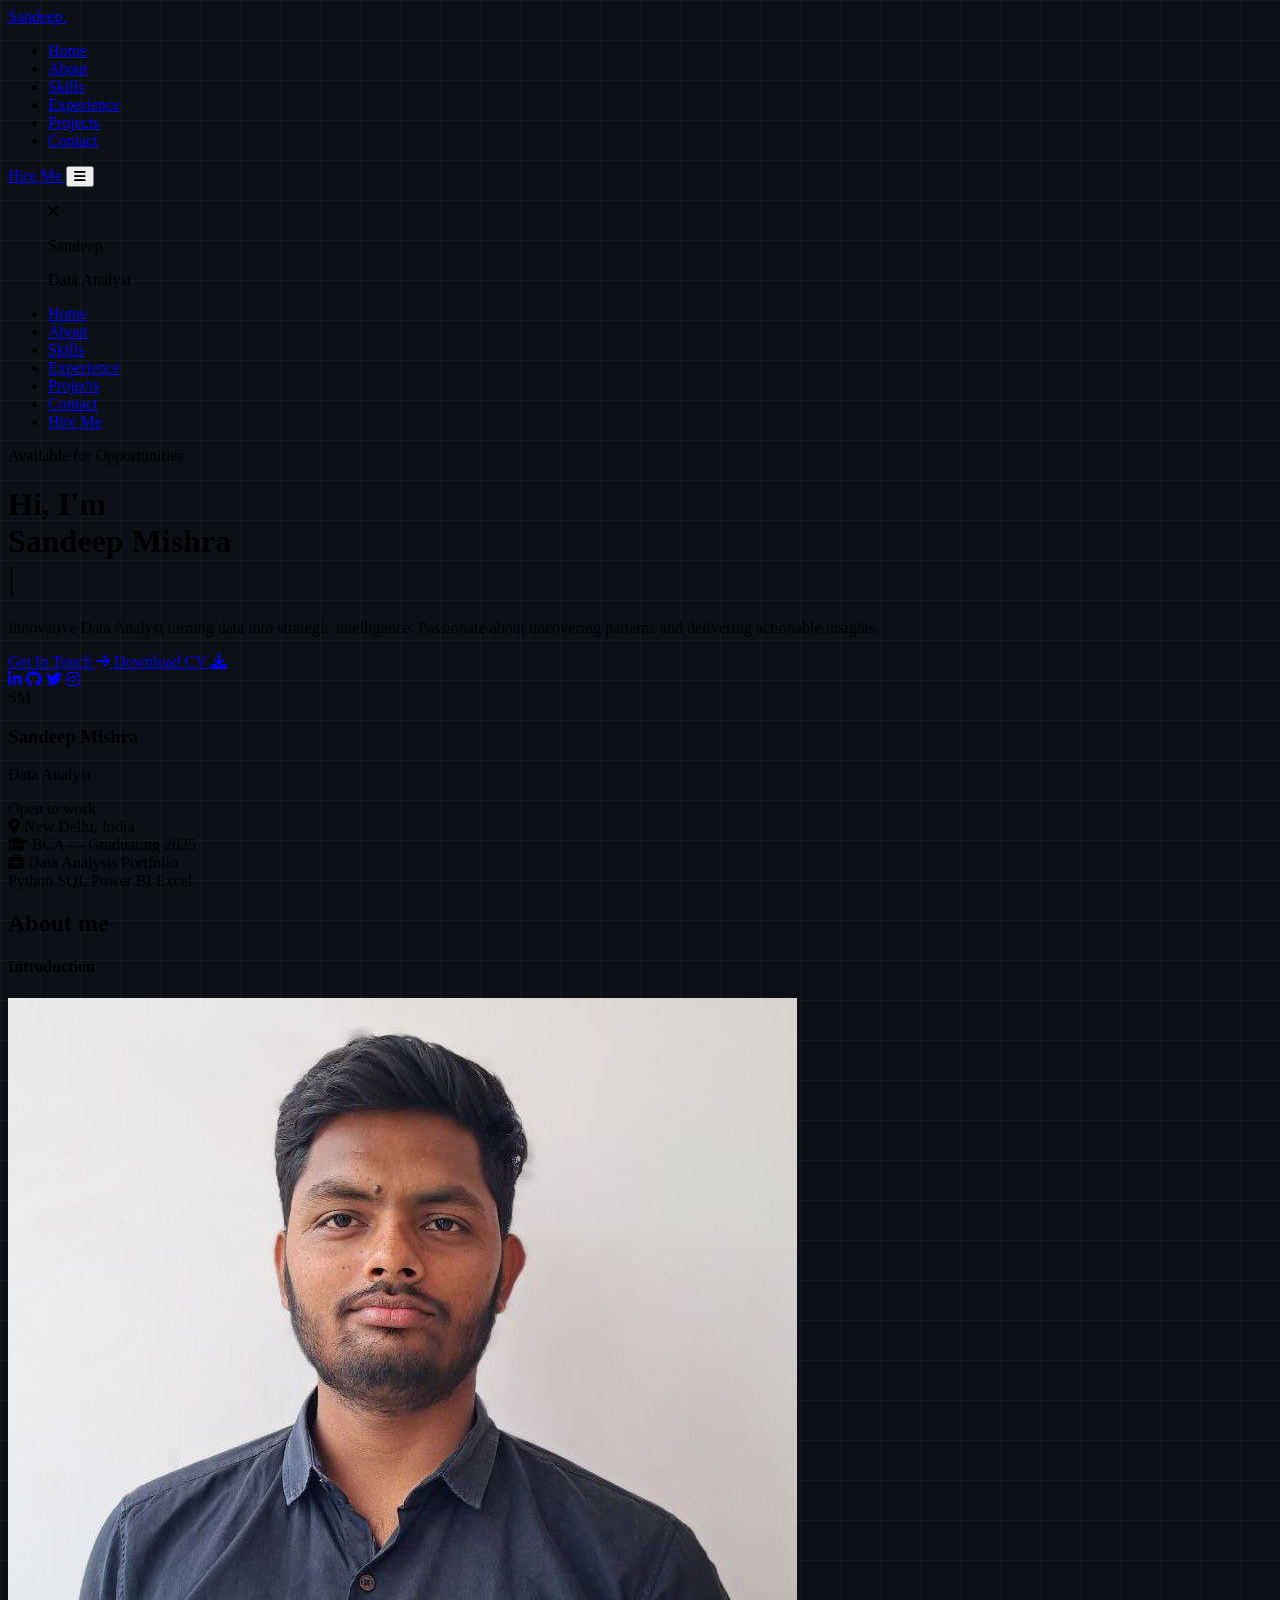
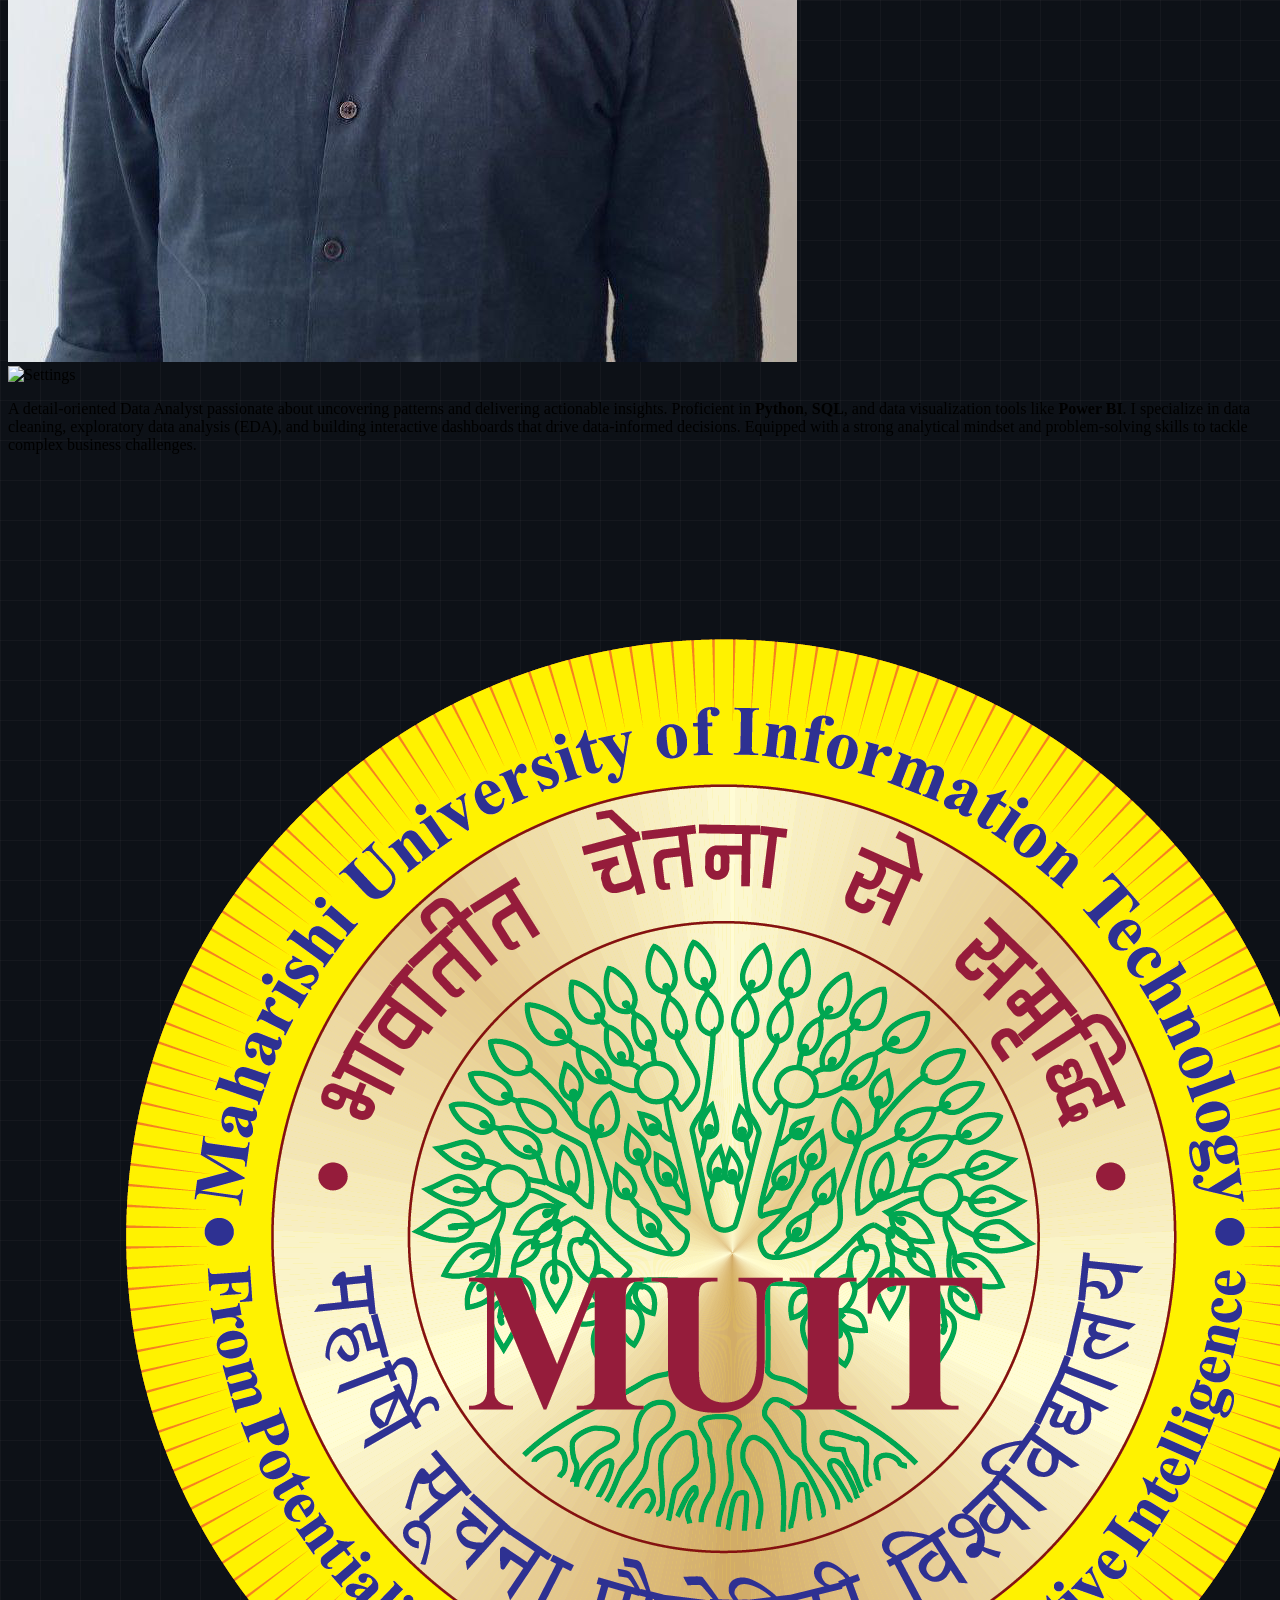
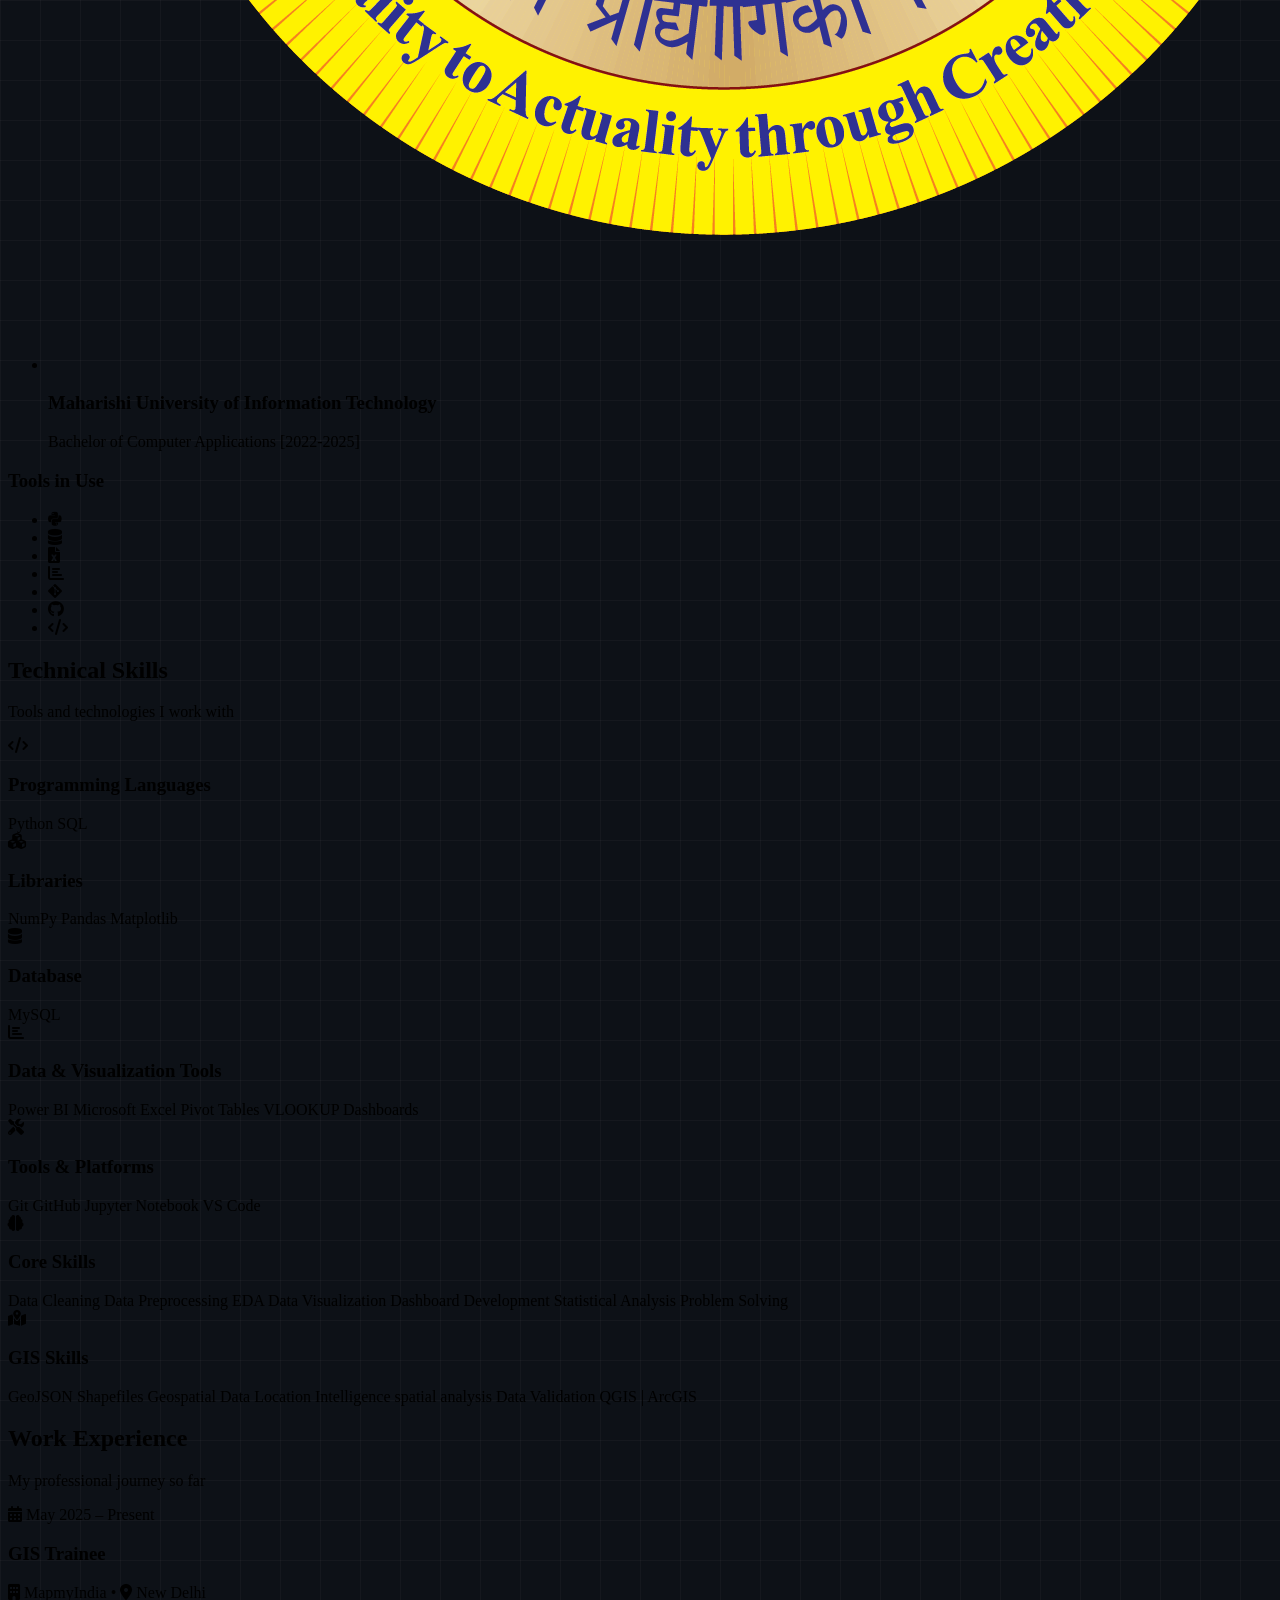
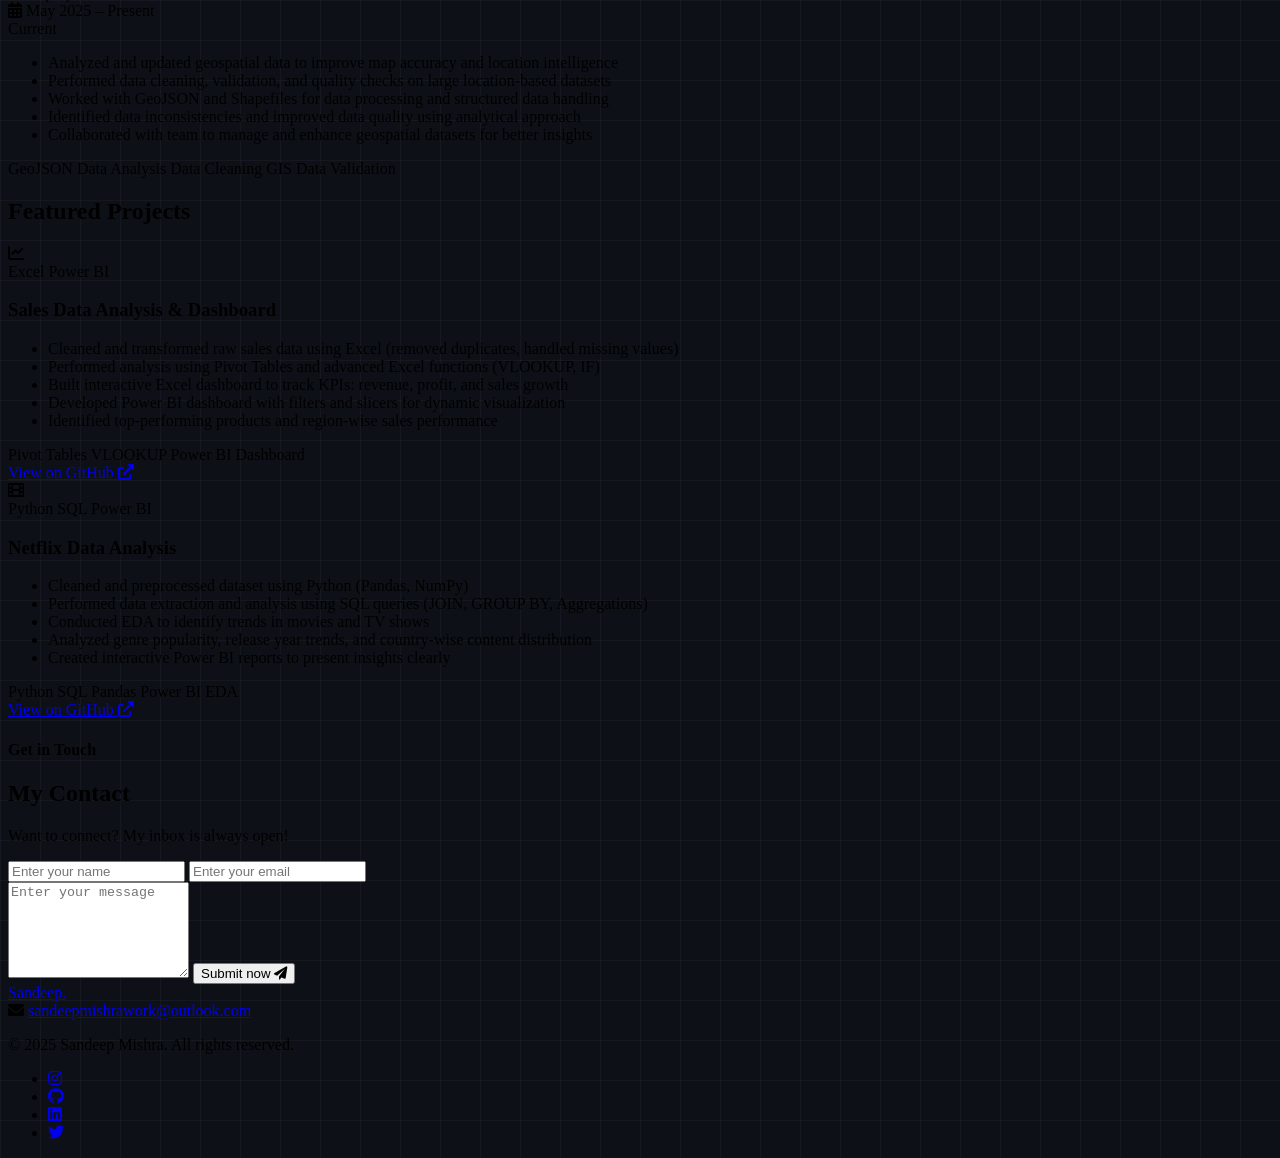
==== commit fb18d39b: "update experience section" ====
--- a/index.html
+++ b/index.html
@@ -435,67 +435,70 @@
   </section>
 
   <!-- Experience Section -->
-  <section id="experience" class="py-16 scroll-mt-20">
-    <div class="max-w-4xl mx-auto px-5">
-      <div class="text-center mb-10">
+  <section id="experience" class="py-20 scroll-mt-20">
+    <div class="max-w-6xl mx-auto px-5">
+      <div class="text-center mb-14">
         <h2 class="text-3xl md:text-4xl font-bold text-white">Work <span class="text-blue-500">Experience</span></h2>
-        <p class="text-gray-400 mt-2 text-sm">My professional journey so far</p>
-      </div>
-
-      <!-- Single card — no complex timeline on mobile -->
-      <div
-        class="bg-[#161b22] border border-gray-800 rounded-2xl p-6 sm:p-8 hover:border-blue-500/50 transition-colors duration-300">
-
-        <!-- Header -->
-        <div class="flex flex-col sm:flex-row sm:items-start sm:justify-between gap-3 mb-5">
-          <div>
-            <h3 class="text-white font-bold text-xl">GIS Trainee</h3>
-            <div class="flex flex-wrap items-center gap-2 mt-1.5 text-sm">
-              <i class="fas fa-building text-blue-500 text-xs"></i>
-              <span class="text-blue-400 font-medium">MapmyIndia</span>
-              <span class="text-gray-600">•</span>
-              <i class="fas fa-map-marker-alt text-gray-500 text-xs"></i>
-              <span class="text-gray-400">New Delhi</span>
-            </div>
-          </div>
-          <div class="flex items-center gap-2 flex-shrink-0">
-            <span
-              class="px-3 py-1 bg-green-500/10 border border-green-500/30 text-green-400 text-xs font-semibold rounded-full">Current</span>
-            <span class="px-3 py-1 bg-blue-600/10 border border-blue-500/30 text-blue-400 text-xs rounded-full">
-              <i class="fas fa-calendar-alt mr-1"></i>May 2025 – Present
-            </span>
-          </div>
-        </div>
-
-        <!-- Bullets -->
-        <ul class="space-y-2.5 text-gray-400 text-sm mb-5">
-          <li class="flex items-start gap-2.5"><span
-              class="w-1.5 h-1.5 bg-blue-500 rounded-full mt-1.5 shrink-0"></span>Analyzed and updated geospatial data
-            to improve map accuracy and location intelligence</li>
-          <li class="flex items-start gap-2.5"><span
-              class="w-1.5 h-1.5 bg-blue-500 rounded-full mt-1.5 shrink-0"></span>Performed data cleaning, validation,
-            and quality checks on large location-based datasets</li>
-          <li class="flex items-start gap-2.5"><span
-              class="w-1.5 h-1.5 bg-blue-500 rounded-full mt-1.5 shrink-0"></span>Worked with GeoJSON and Shapefiles for
-            data processing and structured data handling</li>
-          <li class="flex items-start gap-2.5"><span
-              class="w-1.5 h-1.5 bg-blue-500 rounded-full mt-1.5 shrink-0"></span>Identified data inconsistencies and
-            improved data quality using analytical approach</li>
-          <li class="flex items-start gap-2.5"><span
-              class="w-1.5 h-1.5 bg-blue-500 rounded-full mt-1.5 shrink-0"></span>Collaborated with team to manage and
-            enhance geospatial datasets for better insights</li>
-        </ul>
-
-        <!-- Tags -->
-        <div class="flex flex-wrap gap-2 pt-4 border-t border-gray-800">
-          <span class="px-2.5 py-1 bg-[#0d1117] border border-gray-700 text-gray-300 text-xs rounded">GeoJSON</span>
-          <span class="px-2.5 py-1 bg-[#0d1117] border border-gray-700 text-gray-300 text-xs rounded">Data
-            Analysis</span>
-          <span class="px-2.5 py-1 bg-[#0d1117] border border-gray-700 text-gray-300 text-xs rounded">Data
-            Cleaning</span>
-          <span class="px-2.5 py-1 bg-[#0d1117] border border-gray-700 text-gray-300 text-xs rounded">GIS</span>
-          <span class="px-2.5 py-1 bg-[#0d1117] border border-gray-700 text-gray-300 text-xs rounded">Data
-            Validation</span>
+        <p class="text-gray-400 mt-3 text-base">My professional journey so far</p>
+      </div>
+
+      <div class="relative">
+        <!-- Timeline vertical line -->
+        <div class="absolute left-4 md:left-1/2 top-0 bottom-0 w-px bg-gray-800 transform md:-translate-x-px"></div>
+
+        <!-- Experience Card -->
+        <div class="relative flex flex-col md:flex-row gap-6 md:gap-8 mb-8 pl-10 md:pl-0">
+
+          <!-- Date badge (hidden on mobile, shown on md+) -->
+          <div class="hidden md:flex md:w-1/2 md:pr-12 md:justify-end">
+            <div class="bg-blue-600/10 border border-blue-500/30 rounded-lg px-4 py-2 inline-flex items-center gap-2 h-fit mt-6">
+              <i class="fas fa-calendar-alt text-blue-400 text-xs"></i>
+              <span class="text-blue-400 text-sm font-medium">May 2025 – Present</span>
+            </div>
+          </div>
+
+          <!-- Dot on timeline -->
+          <div class="absolute left-1 md:left-1/2 top-6 w-4 h-4 bg-blue-500 rounded-full border-4 border-[#0d1117] transform md:-translate-x-1/2 shadow-[0_0_12px_rgba(59,130,246,0.6)]"></div>
+
+          <!-- Card -->
+          <div class="md:w-1/2 md:pl-12">
+            <div class="bg-[#161b22] border border-gray-800 rounded-2xl p-6 hover:border-blue-500/50 transition-colors duration-300">
+              <div class="flex flex-col sm:flex-row sm:items-start sm:justify-between gap-2 mb-4">
+                <div>
+                  <h3 class="text-white font-bold text-lg">GIS Trainee</h3>
+                  <div class="flex flex-wrap items-center gap-2 mt-1 text-sm">
+                    <i class="fas fa-building text-blue-500 text-xs"></i>
+                    <span class="text-blue-400 font-medium">MapmyIndia</span>
+                    <span class="text-gray-600">•</span>
+                    <i class="fas fa-map-marker-alt text-gray-500 text-xs"></i>
+                    <span class="text-gray-400">New Delhi</span>
+                  </div>
+                  <!-- Date visible only on mobile -->
+                  <div class="flex items-center gap-1.5 mt-2 md:hidden">
+                    <i class="fas fa-calendar-alt text-blue-400 text-xs"></i>
+                    <span class="text-blue-400 text-xs">May 2025 – Present</span>
+                  </div>
+                </div>
+                <span class="px-3 py-1 bg-green-500/10 border border-green-500/30 text-green-400 text-xs font-semibold rounded-full self-start">Current</span>
+              </div>
+
+              <ul class="space-y-2.5 text-gray-400 text-sm">
+                <li class="flex items-start gap-2.5"><span class="w-1.5 h-1.5 bg-blue-500 rounded-full mt-1.5 shrink-0"></span>Analyzed and updated geospatial data to improve map accuracy and location intelligence</li>
+                <li class="flex items-start gap-2.5"><span class="w-1.5 h-1.5 bg-blue-500 rounded-full mt-1.5 shrink-0"></span>Performed data cleaning, validation, and quality checks on large location-based datasets</li>
+                <li class="flex items-start gap-2.5"><span class="w-1.5 h-1.5 bg-blue-500 rounded-full mt-1.5 shrink-0"></span>Worked with GeoJSON and Shapefiles for data processing and structured data handling</li>
+                <li class="flex items-start gap-2.5"><span class="w-1.5 h-1.5 bg-blue-500 rounded-full mt-1.5 shrink-0"></span>Identified data inconsistencies and improved data quality using analytical approach</li>
+                <li class="flex items-start gap-2.5"><span class="w-1.5 h-1.5 bg-blue-500 rounded-full mt-1.5 shrink-0"></span>Collaborated with team to manage and enhance geospatial datasets for better insights</li>
+              </ul>
+
+              <div class="flex flex-wrap gap-2 mt-5 pt-4 border-t border-gray-800">
+                <span class="px-2.5 py-1 bg-[#0d1117] border border-gray-700 text-gray-300 text-xs rounded">GeoJSON</span>
+                <span class="px-2.5 py-1 bg-[#0d1117] border border-gray-700 text-gray-300 text-xs rounded">Data Analysis</span>
+                <span class="px-2.5 py-1 bg-[#0d1117] border border-gray-700 text-gray-300 text-xs rounded">Data Cleaning</span>
+                <span class="px-2.5 py-1 bg-[#0d1117] border border-gray-700 text-gray-300 text-xs rounded">GIS</span>
+                <span class="px-2.5 py-1 bg-[#0d1117] border border-gray-700 text-gray-300 text-xs rounded">Data Validation</span>
+              </div>
+            </div>
+          </div>
         </div>
       </div>
     </div>
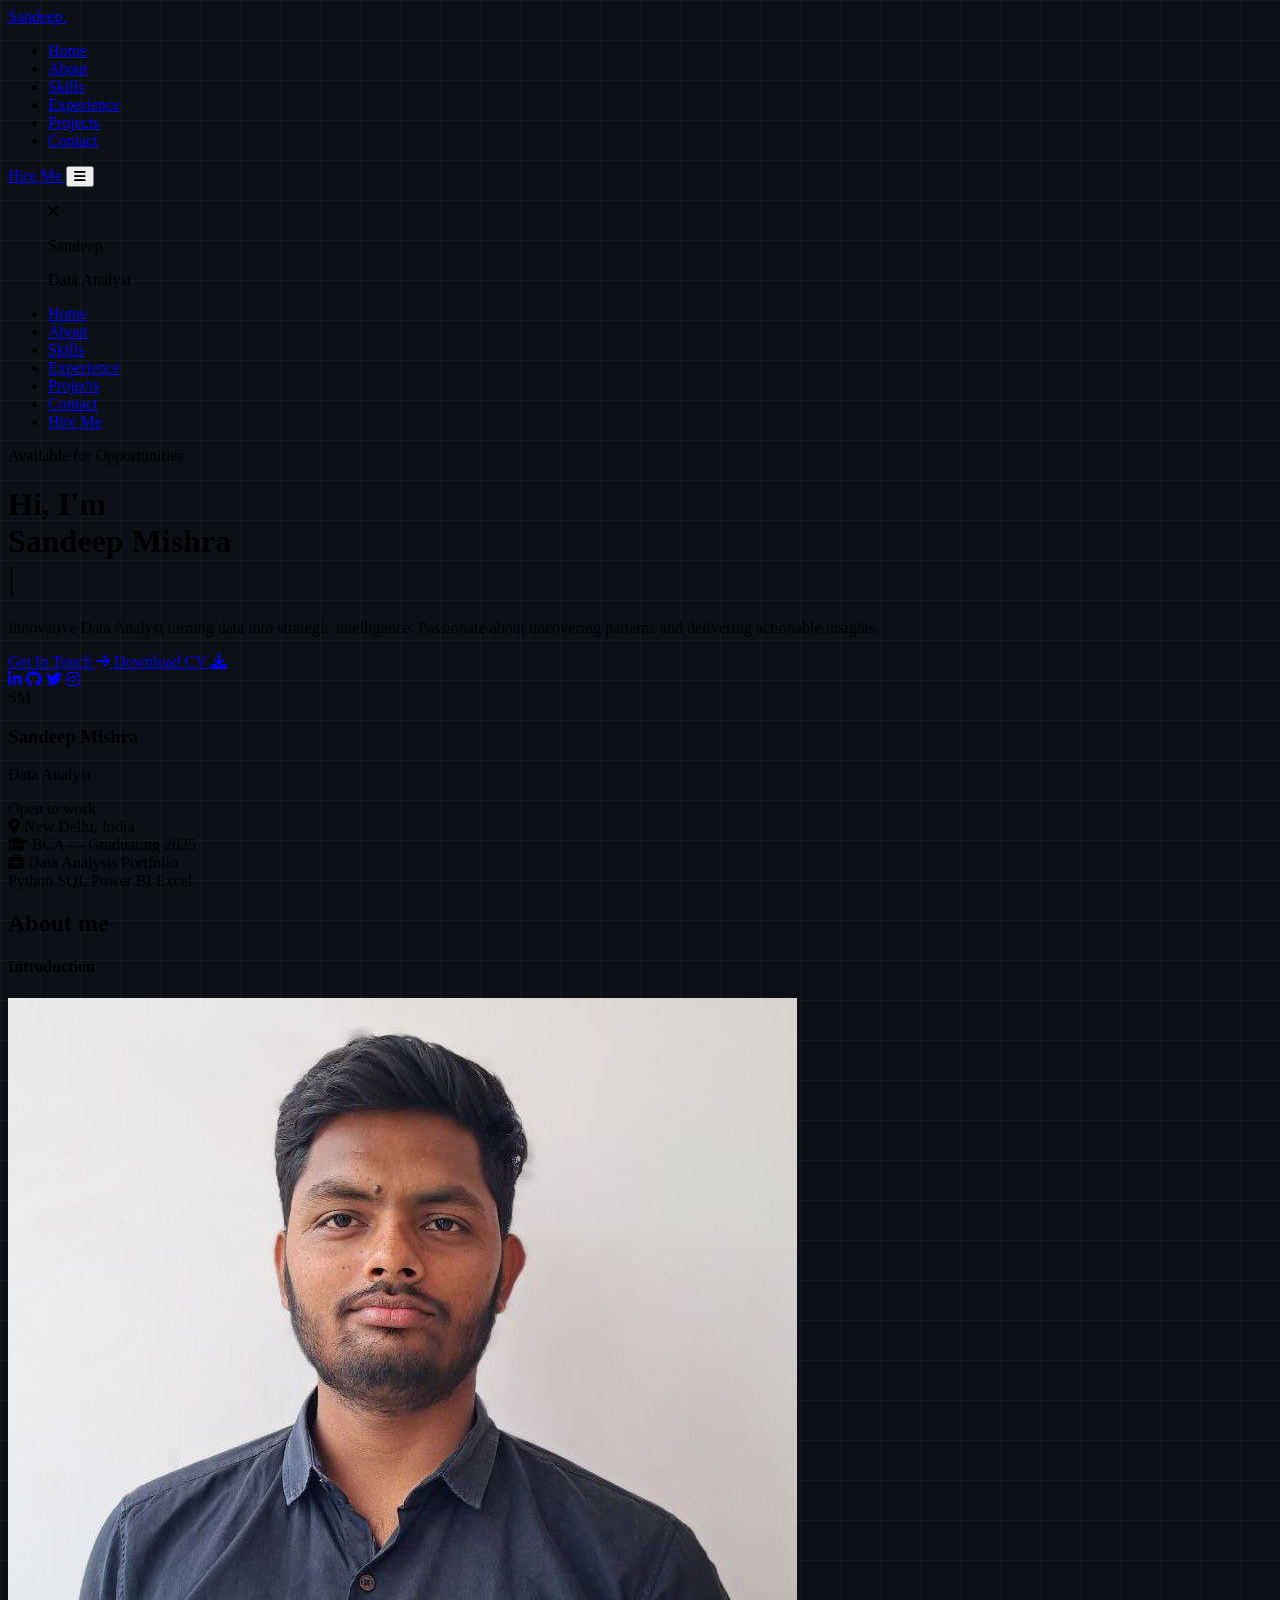
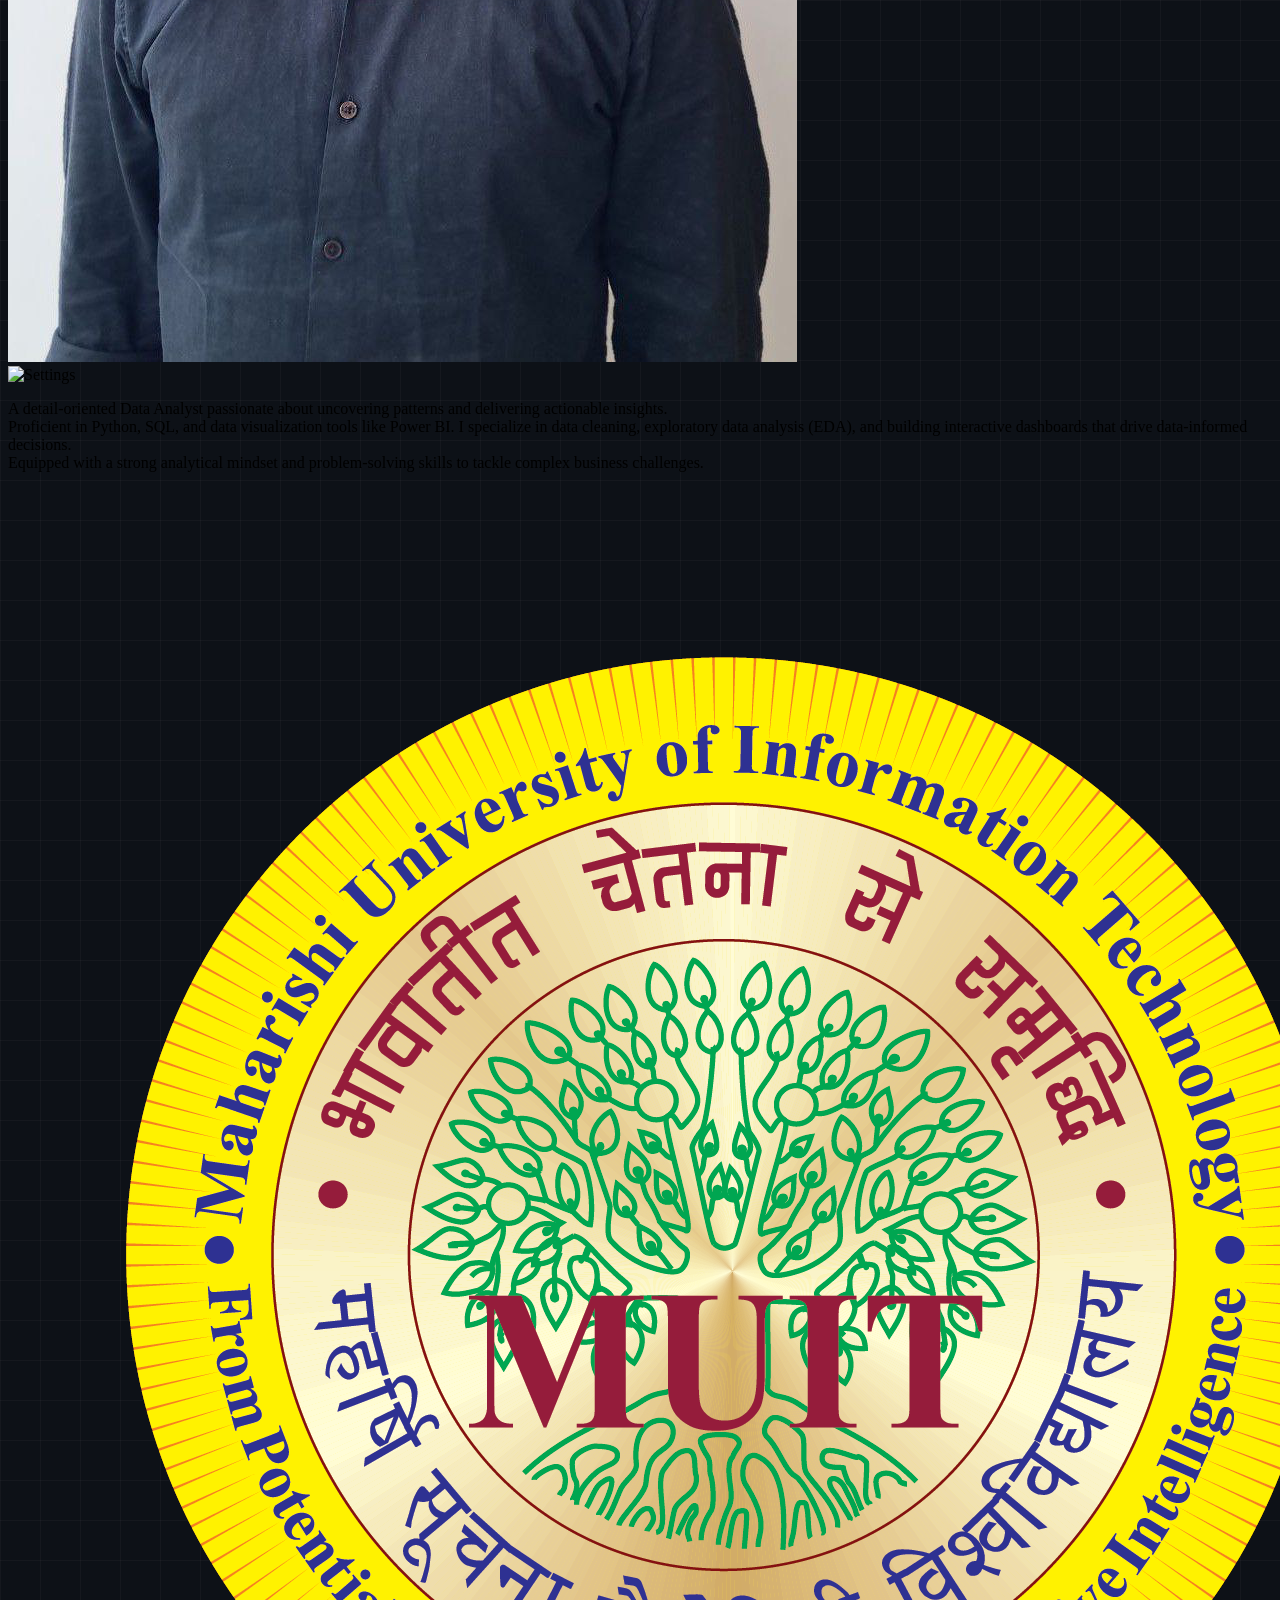
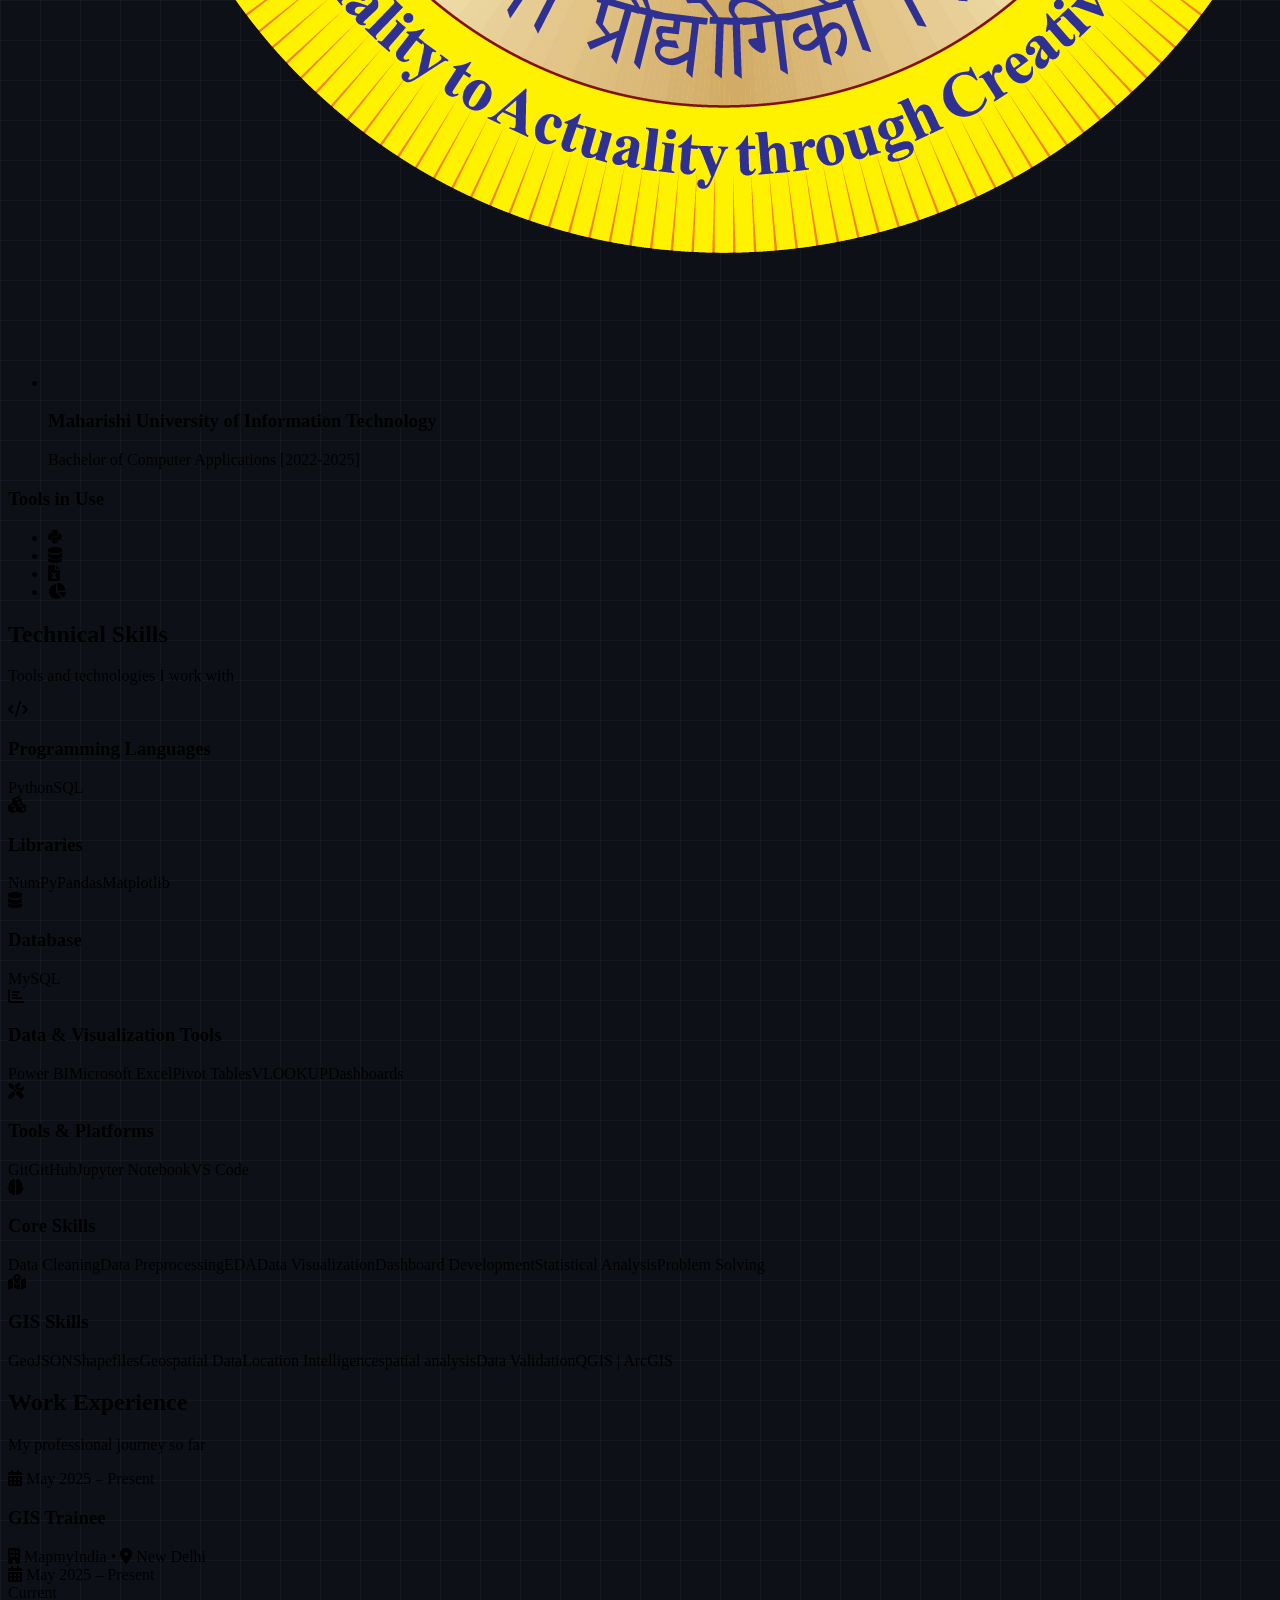
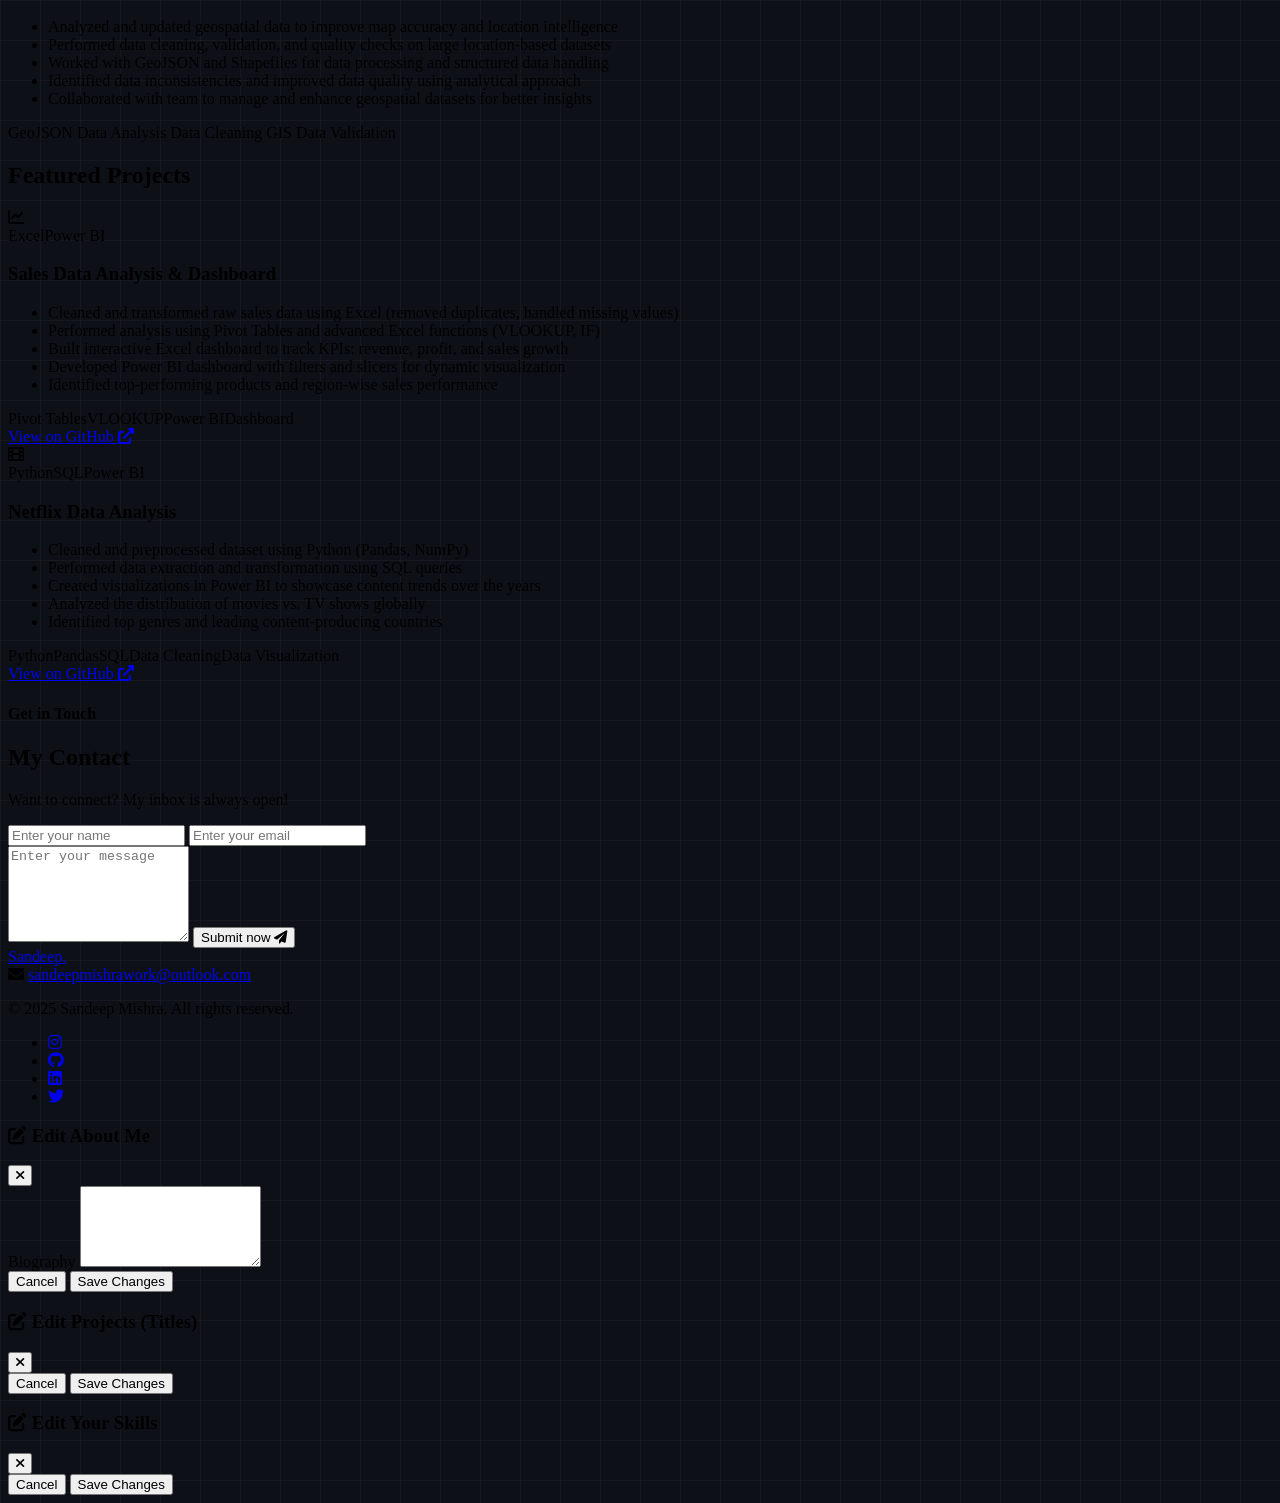
==== commit 0dcc6d96: "Add files via upload" ====
--- a/index.html
+++ b/index.html
@@ -31,7 +31,7 @@
   </style>
 </head>
 
-<body class="overflow-x-hidden font-outfit bg-grid text-gray-200 selection:bg-blue-500/30">
+<body class="overflow-x-hidden font-outfit bg-grid text-gray-200 selection:bg-blue-500/30 no-copy">
 
   <nav id="main-nav"
     class="w-full fixed top-0 px-5 lg:px-8 xl:px-[8%] py-4 flex items-center justify-between z-50 transition-all duration-300 bg-transparent">
@@ -190,246 +190,34 @@
 
   <!--About me-->
   <div id="About" class="w-full px-5 sm:px-8 md:px-[10%] py-16 scroll-mt-20">
-    <h2 class="text-center text-3xl md:text-4xl font-bold text-white mb-2">About <span class="text-blue-500">me</span>
-    </h2>
-    <h4 class="text-center text-base text-gray-400 mb-10">Introduction</h4>
-
-    <div class="flex w-full flex-col lg:flex-row items-center gap-12 my-8">
-      <div class="max-w-max mx-auto relative group">
-        <img src="./images/photo.png" alt="Sandeep Mishra"
-          class="w-52 sm:w-64 rounded-full max-w-none border-4 border-blue-500/40 shadow-[0_0_40px_rgba(59,130,246,0.25)] transition-transform duration-500 group-hover:scale-105" />
-
-        <div
-          class="bg-[#161b22] border border-gray-700 w-1/2 aspect-square absolute right-0 bottom-0 rounded-full translate-x-1/4 translate-y-1/3 shadow-2xl flex items-center justify-center">
-          <img src="https://img.icons8.com/ios/50/ffffff/settings--v1.png" alt="Settings"
-            class="w-1/2 animate-spin_slow opacity-50" />
-        </div>
-      </div>
-      <div class="flex-1">
-        <p class="mb-8 text-gray-400 text-sm sm:text-base leading-relaxed">
-          A detail-oriented Data Analyst passionate about uncovering patterns and delivering actionable insights.
-          Proficient in <strong class="text-white">Python</strong>, <strong class="text-white">SQL</strong>, and data
-          visualization tools like <strong class="text-white">Power BI</strong>. I specialize in data cleaning,
-          exploratory data analysis (EDA), and building interactive dashboards that drive data-informed decisions.
-          Equipped with a strong analytical mindset and problem-solving skills to tackle complex business challenges.
-        </p>
-
-        <ul class="grid grid-cols-1 gap-6 max-w-md mb-10">
-          <li
-            class="bg-[#1a1625] border border-[#2d283e] rounded-xl p-6 hover:border-blue-500 transition-colors duration-300">
-            <div class="flex items-center gap-4 mb-3">
-              <div class="bg-white rounded-md p-1 shrink-0">
-                <img src="./images/Maharishi_University_of_Information_Technology_Logo_Ritesh_Bhanu.png"
-                  alt="College Logo" class="w-10 h-10 object-contain" />
-              </div>
-              <h3 class="font-bold text-white leading-tight">
-                Maharishi University of Information Technology
-              </h3>
-            </div>
-            <p class="text-gray-400 text-sm">
-              Bachelor of Computer Applications [2022-2025]
-            </p>
-          </li>
-        </ul>
-
-        <h3 class="my-4 text-white text-xl font-bold">Tools in Use</h3>
-
-        <ul class="flex flex-wrap gap-4">
-          <li
-            class="flex items-center justify-center w-14 h-14 bg-[#1a1625] border border-[#2d283e] rounded-xl hover:border-blue-500 hover:text-blue-500 transition-colors duration-300 group"
-            title="Python">
-            <i class="fab fa-python text-gray-400 text-2xl group-hover:text-blue-500 transition"></i>
-          </li>
-          <li
-            class="flex items-center justify-center w-14 h-14 bg-[#1a1625] border border-[#2d283e] rounded-xl hover:border-blue-500 hover:text-blue-500 transition-colors duration-300 group"
-            title="SQL / Database">
-            <i class="fas fa-database text-gray-400 text-2xl group-hover:text-blue-500 transition"></i>
-          </li>
-          <li
-            class="flex items-center justify-center w-14 h-14 bg-[#1a1625] border border-[#2d283e] rounded-xl hover:border-blue-500 hover:text-blue-500 transition-colors duration-300 group"
-            title="Microsoft Excel">
-            <i class="fas fa-file-excel text-gray-400 text-2xl group-hover:text-blue-500 transition"></i>
-          </li>
-          <li
-            class="flex items-center justify-center w-14 h-14 bg-[#1a1625] border border-[#2d283e] rounded-xl hover:border-blue-500 hover:text-blue-500 transition-colors duration-300 group"
-            title="Power BI">
-            <i class="fas fa-chart-bar text-gray-400 text-2xl group-hover:text-blue-500 transition"></i>
-          </li>
-          <li
-            class="flex items-center justify-center w-14 h-14 bg-[#1a1625] border border-[#2d283e] rounded-xl hover:border-blue-500 hover:text-blue-500 transition-colors duration-300 group"
-            title="Git">
-            <i class="fab fa-git-alt text-gray-400 text-2xl group-hover:text-blue-500 transition"></i>
-          </li>
-          <li
-            class="flex items-center justify-center w-14 h-14 bg-[#1a1625] border border-[#2d283e] rounded-xl hover:border-blue-500 hover:text-blue-500 transition-colors duration-300 group"
-            title="GitHub">
-            <i class="fab fa-github text-gray-400 text-2xl group-hover:text-blue-500 transition"></i>
-          </li>
-          <li
-            class="flex items-center justify-center w-14 h-14 bg-[#1a1625] border border-[#2d283e] rounded-xl hover:border-blue-500 hover:text-blue-500 transition-colors duration-300 group"
-            title="VS Code">
-            <i class="fas fa-code text-gray-400 text-2xl group-hover:text-blue-500 transition"></i>
-          </li>
-        </ul>
-      </div>
-    </div>
-  </div>
-
-
+    <div class="flex flex-col items-center justify-center mb-10 text-center">
+      <h2 class="text-3xl md:text-4xl font-bold text-white mb-2">About <span class="text-blue-500">me</span></h2>
+      <h4 class="text-base text-gray-400 mb-5">Introduction</h4>
+      <button onclick="openAboutEditor()" class="admin-only px-5 py-2 bg-[#161b22] border border-gray-700 hover:border-blue-500 text-gray-300 hover:text-white rounded-lg text-sm transition-colors items-center gap-2 shadow-lg">
+        <i class="fas fa-edit text-blue-500"></i> Edit About
+      </button>
+    </div>
+    
+    <!-- About Container (Dynamically Rendered via app.js) -->
+    <div id="about-container" class="flex w-full flex-col lg:flex-row items-center gap-12 my-8">
+    </div>
+  </div>
 
   <!-- Skills Section -->
   <section id="skills-section" class="py-16 bg-transparent scroll-mt-20">
     <div class="max-w-6xl mx-auto px-5">
       <!-- Title -->
-      <div class="text-center mb-10">
+      <div class="flex flex-col items-center justify-center mb-10 text-center">
         <h2 class="text-3xl md:text-4xl font-bold text-white">Technical <span class="text-blue-500">Skills</span></h2>
-        <p class="text-gray-400 mt-3 text-sm">Tools and technologies I work with</p>
-      </div>
-
-      <!-- Skills Grid -->
-      <div class="grid grid-cols-1 sm:grid-cols-2 lg:grid-cols-3 gap-6">
-
-        <!-- Programming Languages -->
-        <div
-          class="bg-[#161b22] border border-gray-800 rounded-2xl p-6 hover:border-blue-500/50 transition-colors duration-300">
-          <div class="flex items-center gap-3 mb-5">
-            <div class="w-10 h-10 bg-blue-600/20 rounded-lg flex items-center justify-center">
-              <i class="fas fa-code text-blue-400"></i>
-            </div>
-            <h3 class="text-white font-semibold text-base">Programming Languages</h3>
-          </div>
-          <div class="flex flex-wrap gap-2">
-            <span class="px-3 py-1.5 bg-[#0d1117] border border-gray-700 text-gray-300 text-sm rounded-lg">Python</span>
-            <span class="px-3 py-1.5 bg-[#0d1117] border border-gray-700 text-gray-300 text-sm rounded-lg">SQL</span>
-          </div>
-        </div>
-
-        <!-- Libraries -->
-        <div
-          class="bg-[#161b22] border border-gray-800 rounded-2xl p-6 hover:border-blue-500/50 transition-colors duration-300">
-          <div class="flex items-center gap-3 mb-5">
-            <div class="w-10 h-10 bg-purple-600/20 rounded-lg flex items-center justify-center">
-              <i class="fas fa-cubes text-purple-400"></i>
-            </div>
-            <h3 class="text-white font-semibold text-base">Libraries</h3>
-          </div>
-          <div class="flex flex-wrap gap-2">
-            <span class="px-3 py-1.5 bg-[#0d1117] border border-gray-700 text-gray-300 text-sm rounded-lg">NumPy</span>
-            <span class="px-3 py-1.5 bg-[#0d1117] border border-gray-700 text-gray-300 text-sm rounded-lg">Pandas</span>
-            <span
-              class="px-3 py-1.5 bg-[#0d1117] border border-gray-700 text-gray-300 text-sm rounded-lg">Matplotlib</span>
-          </div>
-        </div>
-
-        <!-- Database -->
-        <div
-          class="bg-[#161b22] border border-gray-800 rounded-2xl p-6 hover:border-blue-500/50 transition-colors duration-300">
-          <div class="flex items-center gap-3 mb-5">
-            <div class="w-10 h-10 bg-green-600/20 rounded-lg flex items-center justify-center">
-              <i class="fas fa-database text-green-400"></i>
-            </div>
-            <h3 class="text-white font-semibold text-base">Database</h3>
-          </div>
-          <div class="flex flex-wrap gap-2">
-            <span class="px-3 py-1.5 bg-[#0d1117] border border-gray-700 text-gray-300 text-sm rounded-lg">MySQL</span>
-          </div>
-        </div>
-
-        <!-- Data & Visualization Tools -->
-        <div
-          class="bg-[#161b22] border border-gray-800 rounded-2xl p-6 hover:border-blue-500/50 transition-colors duration-300">
-          <div class="flex items-center gap-3 mb-5">
-            <div class="w-10 h-10 bg-yellow-600/20 rounded-lg flex items-center justify-center">
-              <i class="fas fa-chart-bar text-yellow-400"></i>
-            </div>
-            <h3 class="text-white font-semibold text-base">Data & Visualization Tools</h3>
-          </div>
-          <div class="flex flex-wrap gap-2">
-            <span class="px-3 py-1.5 bg-[#0d1117] border border-gray-700 text-gray-300 text-sm rounded-lg">Power
-              BI</span>
-            <span class="px-3 py-1.5 bg-[#0d1117] border border-gray-700 text-gray-300 text-sm rounded-lg">Microsoft
-              Excel</span>
-            <span class="px-3 py-1.5 bg-[#0d1117] border border-gray-700 text-gray-300 text-sm rounded-lg">Pivot
-              Tables</span>
-            <span
-              class="px-3 py-1.5 bg-[#0d1117] border border-gray-700 text-gray-300 text-sm rounded-lg">VLOOKUP</span>
-            <span
-              class="px-3 py-1.5 bg-[#0d1117] border border-gray-700 text-gray-300 text-sm rounded-lg">Dashboards</span>
-          </div>
-        </div>
-
-        <!-- Tools & Platforms -->
-        <div
-          class="bg-[#161b22] border border-gray-800 rounded-2xl p-6 hover:border-blue-500/50 transition-colors duration-300">
-          <div class="flex items-center gap-3 mb-5">
-            <div class="w-10 h-10 bg-orange-600/20 rounded-lg flex items-center justify-center">
-              <i class="fas fa-tools text-orange-400"></i>
-            </div>
-            <h3 class="text-white font-semibold text-base">Tools & Platforms</h3>
-          </div>
-          <div class="flex flex-wrap gap-2">
-            <span class="px-3 py-1.5 bg-[#0d1117] border border-gray-700 text-gray-300 text-sm rounded-lg">Git</span>
-            <span class="px-3 py-1.5 bg-[#0d1117] border border-gray-700 text-gray-300 text-sm rounded-lg">GitHub</span>
-            <span class="px-3 py-1.5 bg-[#0d1117] border border-gray-700 text-gray-300 text-sm rounded-lg">Jupyter
-              Notebook</span>
-            <span class="px-3 py-1.5 bg-[#0d1117] border border-gray-700 text-gray-300 text-sm rounded-lg">VS
-              Code</span>
-          </div>
-        </div>
-
-        <!-- Core Skills -->
-        <div
-          class="bg-[#161b22] border border-gray-800 rounded-2xl p-6 hover:border-blue-500/50 transition-colors duration-300">
-          <div class="flex items-center gap-3 mb-5">
-            <div class="w-10 h-10 bg-pink-600/20 rounded-lg flex items-center justify-center">
-              <i class="fas fa-brain text-pink-400"></i>
-            </div>
-            <h3 class="text-white font-semibold text-base">Core Skills</h3>
-          </div>
-          <div class="flex flex-wrap gap-2">
-            <span class="px-3 py-1.5 bg-[#0d1117] border border-gray-700 text-gray-300 text-sm rounded-lg">Data
-              Cleaning</span>
-            <span class="px-3 py-1.5 bg-[#0d1117] border border-gray-700 text-gray-300 text-sm rounded-lg">Data
-              Preprocessing</span>
-            <span class="px-3 py-1.5 bg-[#0d1117] border border-gray-700 text-gray-300 text-sm rounded-lg">EDA</span>
-            <span class="px-3 py-1.5 bg-[#0d1117] border border-gray-700 text-gray-300 text-sm rounded-lg">Data
-              Visualization</span>
-            <span class="px-3 py-1.5 bg-[#0d1117] border border-gray-700 text-gray-300 text-sm rounded-lg">Dashboard
-              Development</span>
-            <span class="px-3 py-1.5 bg-[#0d1117] border border-gray-700 text-gray-300 text-sm rounded-lg">Statistical
-              Analysis</span>
-            <span class="px-3 py-1.5 bg-[#0d1117] border border-gray-700 text-gray-300 text-sm rounded-lg">Problem
-              Solving</span>
-          </div>
-        </div>
-
-        <!-- GIS Skills -->
-        <div
-          class="bg-[#161b22] border border-gray-800 rounded-2xl p-6 hover:border-blue-500/50 transition-colors duration-300">
-          <div class="flex items-center gap-3 mb-5">
-            <div class="w-10 h-10 bg-teal-600/20 rounded-lg flex items-center justify-center">
-              <i class="fas fa-map-marked-alt text-teal-400"></i>
-            </div>
-            <h3 class="text-white font-semibold text-base">GIS Skills</h3>
-          </div>
-          <div class="flex flex-wrap gap-2">
-            <span
-              class="px-3 py-1.5 bg-[#0d1117] border border-gray-700 text-gray-300 text-sm rounded-lg">GeoJSON</span>
-            <span
-              class="px-3 py-1.5 bg-[#0d1117] border border-gray-700 text-gray-300 text-sm rounded-lg">Shapefiles</span>
-            <span class="px-3 py-1.5 bg-[#0d1117] border border-gray-700 text-gray-300 text-sm rounded-lg">Geospatial
-              Data</span>
-            <span class="px-3 py-1.5 bg-[#0d1117] border border-gray-700 text-gray-300 text-sm rounded-lg">Location
-              Intelligence</span>
-            <span class="px-3 py-1.5 bg-[#0d1117] border border-gray-700 text-gray-300 text-sm rounded-lg">spatial
-              analysis</span>
-            <span class="px-3 py-1.5 bg-[#0d1117] border border-gray-700 text-gray-300 text-sm rounded-lg">Data
-              Validation</span>
-            <span class="px-3 py-1.5 bg-[#0d1117] border border-gray-700 text-gray-300 text-sm rounded-lg">
-              QGIS | ArcGIS</span>
-          </div>
-        </div>
-
+        <p class="text-gray-400 mt-3 mb-5 text-sm">Tools and technologies I work with</p>
+        <button onclick="openSkillEditor()"
+          class="admin-only px-5 py-2 bg-[#161b22] border border-gray-700 hover:border-blue-500 text-gray-300 hover:text-white rounded-lg text-sm transition-colors items-center gap-2 shadow-lg">
+          <i class="fas fa-edit text-blue-500"></i> Edit Skills
+        </button>
+      </div>
+
+      <!-- Skills Grid (Dynamically Rendered via app.js) -->
+      <div id="skills-container" class="grid grid-cols-1 sm:grid-cols-2 lg:grid-cols-3 gap-6">
       </div>
     </div>
   </section>
@@ -451,18 +239,22 @@
 
           <!-- Date badge (hidden on mobile, shown on md+) -->
           <div class="hidden md:flex md:w-1/2 md:pr-12 md:justify-end">
-            <div class="bg-blue-600/10 border border-blue-500/30 rounded-lg px-4 py-2 inline-flex items-center gap-2 h-fit mt-6">
+            <div
+              class="bg-blue-600/10 border border-blue-500/30 rounded-lg px-4 py-2 inline-flex items-center gap-2 h-fit mt-6">
               <i class="fas fa-calendar-alt text-blue-400 text-xs"></i>
               <span class="text-blue-400 text-sm font-medium">May 2025 – Present</span>
             </div>
           </div>
 
           <!-- Dot on timeline -->
-          <div class="absolute left-1 md:left-1/2 top-6 w-4 h-4 bg-blue-500 rounded-full border-4 border-[#0d1117] transform md:-translate-x-1/2 shadow-[0_0_12px_rgba(59,130,246,0.6)]"></div>
+          <div
+            class="absolute left-1 md:left-1/2 top-6 w-4 h-4 bg-blue-500 rounded-full border-4 border-[#0d1117] transform md:-translate-x-1/2 shadow-[0_0_12px_rgba(59,130,246,0.6)]">
+          </div>
 
           <!-- Card -->
           <div class="md:w-1/2 md:pl-12">
-            <div class="bg-[#161b22] border border-gray-800 rounded-2xl p-6 hover:border-blue-500/50 transition-colors duration-300">
+            <div
+              class="bg-[#161b22] border border-gray-800 rounded-2xl p-6 hover:border-blue-500/50 transition-colors duration-300">
               <div class="flex flex-col sm:flex-row sm:items-start sm:justify-between gap-2 mb-4">
                 <div>
                   <h3 class="text-white font-bold text-lg">GIS Trainee</h3>
@@ -479,23 +271,38 @@
                     <span class="text-blue-400 text-xs">May 2025 – Present</span>
                   </div>
                 </div>
-                <span class="px-3 py-1 bg-green-500/10 border border-green-500/30 text-green-400 text-xs font-semibold rounded-full self-start">Current</span>
+                <span
+                  class="px-3 py-1 bg-green-500/10 border border-green-500/30 text-green-400 text-xs font-semibold rounded-full self-start">Current</span>
               </div>
 
               <ul class="space-y-2.5 text-gray-400 text-sm">
-                <li class="flex items-start gap-2.5"><span class="w-1.5 h-1.5 bg-blue-500 rounded-full mt-1.5 shrink-0"></span>Analyzed and updated geospatial data to improve map accuracy and location intelligence</li>
-                <li class="flex items-start gap-2.5"><span class="w-1.5 h-1.5 bg-blue-500 rounded-full mt-1.5 shrink-0"></span>Performed data cleaning, validation, and quality checks on large location-based datasets</li>
-                <li class="flex items-start gap-2.5"><span class="w-1.5 h-1.5 bg-blue-500 rounded-full mt-1.5 shrink-0"></span>Worked with GeoJSON and Shapefiles for data processing and structured data handling</li>
-                <li class="flex items-start gap-2.5"><span class="w-1.5 h-1.5 bg-blue-500 rounded-full mt-1.5 shrink-0"></span>Identified data inconsistencies and improved data quality using analytical approach</li>
-                <li class="flex items-start gap-2.5"><span class="w-1.5 h-1.5 bg-blue-500 rounded-full mt-1.5 shrink-0"></span>Collaborated with team to manage and enhance geospatial datasets for better insights</li>
+                <li class="flex items-start gap-2.5"><span
+                    class="w-1.5 h-1.5 bg-blue-500 rounded-full mt-1.5 shrink-0"></span>Analyzed and updated geospatial
+                  data to improve map accuracy and location intelligence</li>
+                <li class="flex items-start gap-2.5"><span
+                    class="w-1.5 h-1.5 bg-blue-500 rounded-full mt-1.5 shrink-0"></span>Performed data cleaning,
+                  validation, and quality checks on large location-based datasets</li>
+                <li class="flex items-start gap-2.5"><span
+                    class="w-1.5 h-1.5 bg-blue-500 rounded-full mt-1.5 shrink-0"></span>Worked with GeoJSON and
+                  Shapefiles for data processing and structured data handling</li>
+                <li class="flex items-start gap-2.5"><span
+                    class="w-1.5 h-1.5 bg-blue-500 rounded-full mt-1.5 shrink-0"></span>Identified data inconsistencies
+                  and improved data quality using analytical approach</li>
+                <li class="flex items-start gap-2.5"><span
+                    class="w-1.5 h-1.5 bg-blue-500 rounded-full mt-1.5 shrink-0"></span>Collaborated with team to manage
+                  and enhance geospatial datasets for better insights</li>
               </ul>
 
               <div class="flex flex-wrap gap-2 mt-5 pt-4 border-t border-gray-800">
-                <span class="px-2.5 py-1 bg-[#0d1117] border border-gray-700 text-gray-300 text-xs rounded">GeoJSON</span>
-                <span class="px-2.5 py-1 bg-[#0d1117] border border-gray-700 text-gray-300 text-xs rounded">Data Analysis</span>
-                <span class="px-2.5 py-1 bg-[#0d1117] border border-gray-700 text-gray-300 text-xs rounded">Data Cleaning</span>
+                <span
+                  class="px-2.5 py-1 bg-[#0d1117] border border-gray-700 text-gray-300 text-xs rounded">GeoJSON</span>
+                <span class="px-2.5 py-1 bg-[#0d1117] border border-gray-700 text-gray-300 text-xs rounded">Data
+                  Analysis</span>
+                <span class="px-2.5 py-1 bg-[#0d1117] border border-gray-700 text-gray-300 text-xs rounded">Data
+                  Cleaning</span>
                 <span class="px-2.5 py-1 bg-[#0d1117] border border-gray-700 text-gray-300 text-xs rounded">GIS</span>
-                <span class="px-2.5 py-1 bg-[#0d1117] border border-gray-700 text-gray-300 text-xs rounded">Data Validation</span>
+                <span class="px-2.5 py-1 bg-[#0d1117] border border-gray-700 text-gray-300 text-xs rounded">Data
+                  Validation</span>
               </div>
             </div>
           </div>
@@ -506,123 +313,18 @@
 
   <!-- Projects Section -->
   <div id="project" class="py-16 bg-[#0d1117] relative scroll-mt-20">
-    <div class="absolute inset-0 bg-gradient-to-b from-[#0d1117] via-transparent to-[#0d1117] pointer-events-none">
-    </div>
+    <div class="absolute inset-0 bg-gradient-to-b from-[#0d1117] via-transparent to-[#0d1117] pointer-events-none"></div>
     <div class="max-w-6xl mx-auto px-5 relative z-10">
-      <h2 class="text-3xl md:text-4xl font-bold mb-10 text-center text-white">Featured <span
-          class="text-blue-500">Projects</span></h2>
-
-      <div class="grid grid-cols-1 md:grid-cols-2 gap-6">
-
-        <!-- Project 1: Sales Data Analysis -->
-        <div
-          class="bg-[#161b22] border border-gray-800 rounded-2xl overflow-hidden hover:border-blue-500/40 transition duration-300 flex flex-col group shadow-lg">
-          <!-- Project Header Banner -->
-          <div class="relative h-48 bg-gradient-to-br from-[#1a2744] to-[#0d1117] flex items-center justify-center p-6">
-            <div class="text-center">
-              <div class="w-16 h-16 bg-yellow-500/20 rounded-2xl flex items-center justify-center mx-auto mb-3">
-                <i class="fas fa-chart-line text-yellow-400 text-3xl"></i>
-              </div>
-              <div class="flex flex-wrap justify-center gap-2">
-                <span
-                  class="text-xs px-2.5 py-1 bg-yellow-500/10 border border-yellow-500/30 text-yellow-400 rounded-full">Excel</span>
-                <span
-                  class="text-xs px-2.5 py-1 bg-blue-500/10 border border-blue-500/30 text-blue-400 rounded-full">Power
-                  BI</span>
-              </div>
-            </div>
-          </div>
-
-          <div class="p-7 flex flex-col flex-1">
-            <h3 class="text-xl font-bold text-white mb-2">Sales Data Analysis & Dashboard</h3>
-            <ul class="text-gray-400 text-sm space-y-2 mb-6 flex-1">
-              <li class="flex items-start gap-2"><span
-                  class="w-1.5 h-1.5 bg-blue-500 rounded-full mt-1.5 shrink-0"></span>Cleaned and transformed raw sales
-                data using Excel (removed duplicates, handled missing values)</li>
-              <li class="flex items-start gap-2"><span
-                  class="w-1.5 h-1.5 bg-blue-500 rounded-full mt-1.5 shrink-0"></span>Performed analysis using Pivot
-                Tables and advanced Excel functions (VLOOKUP, IF)</li>
-              <li class="flex items-start gap-2"><span
-                  class="w-1.5 h-1.5 bg-blue-500 rounded-full mt-1.5 shrink-0"></span>Built interactive Excel dashboard
-                to track KPIs: revenue, profit, and sales growth</li>
-              <li class="flex items-start gap-2"><span
-                  class="w-1.5 h-1.5 bg-blue-500 rounded-full mt-1.5 shrink-0"></span>Developed Power BI dashboard with
-                filters and slicers for dynamic visualization</li>
-              <li class="flex items-start gap-2"><span
-                  class="w-1.5 h-1.5 bg-blue-500 rounded-full mt-1.5 shrink-0"></span>Identified top-performing products
-                and region-wise sales performance</li>
-            </ul>
-            <div class="flex flex-wrap gap-2 mb-5 pt-4 border-t border-gray-800">
-              <span class="text-xs px-2.5 py-1 bg-[#0d1117] border border-gray-700 text-gray-300 rounded">Pivot
-                Tables</span>
-              <span class="text-xs px-2.5 py-1 bg-[#0d1117] border border-gray-700 text-gray-300 rounded">VLOOKUP</span>
-              <span class="text-xs px-2.5 py-1 bg-[#0d1117] border border-gray-700 text-gray-300 rounded">Power
-                BI</span>
-              <span
-                class="text-xs px-2.5 py-1 bg-[#0d1117] border border-gray-700 text-gray-300 rounded">Dashboard</span>
-            </div>
-            <a href="https://github.com/sandeepmishraofficial" target="_blank" rel="noopener noreferrer"
-              class="w-max px-5 py-2 rounded border border-gray-700 text-blue-400 font-medium hover:text-white hover:border-blue-500 hover:bg-blue-600/20 transition-all flex items-center gap-2">
-              View on GitHub <i class="fas fa-external-link-alt text-xs"></i>
-            </a>
-          </div>
-        </div>
-
-        <!-- Project 2: Netflix Data Analysis -->
-        <div
-          class="bg-[#161b22] border border-gray-800 rounded-2xl overflow-hidden hover:border-blue-500/40 transition duration-300 flex flex-col group shadow-lg">
-          <!-- Project Header Banner -->
-          <div class="relative h-48 bg-gradient-to-br from-[#2a0d0d] to-[#0d1117] flex items-center justify-center p-6">
-            <div class="text-center">
-              <div class="w-16 h-16 bg-red-500/20 rounded-2xl flex items-center justify-center mx-auto mb-3">
-                <i class="fas fa-film text-red-400 text-3xl"></i>
-              </div>
-              <div class="flex flex-wrap justify-center gap-2">
-                <span
-                  class="text-xs px-2.5 py-1 bg-blue-500/10 border border-blue-500/30 text-blue-400 rounded-full">Python</span>
-                <span
-                  class="text-xs px-2.5 py-1 bg-green-500/10 border border-green-500/30 text-green-400 rounded-full">SQL</span>
-                <span
-                  class="text-xs px-2.5 py-1 bg-purple-500/10 border border-purple-500/30 text-purple-400 rounded-full">Power
-                  BI</span>
-              </div>
-            </div>
-          </div>
-
-          <div class="p-7 flex flex-col flex-1">
-            <h3 class="text-xl font-bold text-white mb-2">Netflix Data Analysis</h3>
-            <ul class="text-gray-400 text-sm space-y-2 mb-6 flex-1">
-              <li class="flex items-start gap-2"><span
-                  class="w-1.5 h-1.5 bg-red-500 rounded-full mt-1.5 shrink-0"></span>Cleaned and preprocessed dataset
-                using Python (Pandas, NumPy)</li>
-              <li class="flex items-start gap-2"><span
-                  class="w-1.5 h-1.5 bg-red-500 rounded-full mt-1.5 shrink-0"></span>Performed data extraction and
-                analysis using SQL queries (JOIN, GROUP BY, Aggregations)</li>
-              <li class="flex items-start gap-2"><span
-                  class="w-1.5 h-1.5 bg-red-500 rounded-full mt-1.5 shrink-0"></span>Conducted EDA to identify trends in
-                movies and TV shows</li>
-              <li class="flex items-start gap-2"><span
-                  class="w-1.5 h-1.5 bg-red-500 rounded-full mt-1.5 shrink-0"></span>Analyzed genre popularity, release
-                year trends, and country-wise content distribution</li>
-              <li class="flex items-start gap-2"><span
-                  class="w-1.5 h-1.5 bg-red-500 rounded-full mt-1.5 shrink-0"></span>Created interactive Power BI
-                reports to present insights clearly</li>
-            </ul>
-            <div class="flex flex-wrap gap-2 mb-5 pt-4 border-t border-gray-800">
-              <span class="text-xs px-2.5 py-1 bg-[#0d1117] border border-gray-700 text-gray-300 rounded">Python</span>
-              <span class="text-xs px-2.5 py-1 bg-[#0d1117] border border-gray-700 text-gray-300 rounded">SQL</span>
-              <span class="text-xs px-2.5 py-1 bg-[#0d1117] border border-gray-700 text-gray-300 rounded">Pandas</span>
-              <span class="text-xs px-2.5 py-1 bg-[#0d1117] border border-gray-700 text-gray-300 rounded">Power
-                BI</span>
-              <span class="text-xs px-2.5 py-1 bg-[#0d1117] border border-gray-700 text-gray-300 rounded">EDA</span>
-            </div>
-            <a href="https://github.com/sandeepmishraofficial" target="_blank" rel="noopener noreferrer"
-              class="w-max px-5 py-2 rounded border border-gray-700 text-blue-400 font-medium hover:text-white hover:border-blue-500 hover:bg-blue-600/20 transition-all flex items-center gap-2">
-              View on GitHub <i class="fas fa-external-link-alt text-xs"></i>
-            </a>
-          </div>
-        </div>
-
+      
+      <div class="flex flex-col items-center justify-center mb-10 text-center">
+        <h2 class="text-3xl md:text-4xl font-bold mb-4 text-white">Featured <span class="text-blue-500">Projects</span></h2>
+        <button onclick="openProjectEditor()" class="admin-only px-5 py-2 bg-[#161b22] border border-gray-700 hover:border-blue-500 text-gray-300 hover:text-white rounded-lg text-sm transition-colors items-center gap-2 shadow-lg">
+          <i class="fas fa-edit text-blue-500"></i> Edit Projects
+        </button>
+      </div>
+
+      <!-- Projects Container (Dynamically Rendered via app.js) -->
+      <div id="projects-container" class="grid grid-cols-1 md:grid-cols-2 gap-6">
       </div>
     </div>
   </div>
@@ -636,9 +338,10 @@
       Want to connect? My inbox is always open!
     </p>
 
-    <form method="post" action="https://api.web3forms.com/submit"
+    <form id="contact-form" method="post" action="https://api.web3forms.com/submit"
       class="max-w-2xl mx-auto bg-[#161b22] border border-gray-800 p-8 rounded-2xl shadow-xl">
       <input type="hidden" name="access_key" value="12405dd4-9897-4530-afa1-57671998845b" />
+      <div id="form-feedback" class="hidden mb-4 text-sm text-center py-2 px-4 rounded-md"></div>
 
       <div class="grid grid-cols-1 md:grid-cols-2 gap-6 mb-6">
         <input type="text" placeholder="Enter your name"
@@ -652,9 +355,9 @@
       <textarea rows="6" placeholder="Enter your message"
         class="w-full p-4 outline-none border border-gray-700 rounded-lg bg-[#0d1117] text-white mb-8 focus:border-blue-500 transition-colors"
         required name="message"></textarea>
-      <button
-        class="py-3 px-8 w-max flex items-center justify-between gap-2 bg-blue-600 hover:bg-blue-700 text-white font-medium rounded transition mx-auto">
-        Submit now <i class="fas fa-paper-plane text-sm ml-2"></i>
+      <button type="submit" id="submit-button"
+        class="py-3 px-8 w-max flex items-center justify-between gap-2 bg-blue-600 hover:bg-blue-700 text-white font-medium rounded transition mx-auto disabled:opacity-50 disabled:cursor-not-allowed">
+        <span id="submit-text">Submit now</span> <i id="submit-icon" class="fas fa-paper-plane text-sm ml-2"></i>
       </button>
     </form>
   </div>
@@ -673,7 +376,7 @@
     </div>
 
     <div class="text-center sm:flex items-center justify-between mx-[10%] pt-8 border-t border-gray-800">
-      <p class="text-gray-500 text-sm">
+      <p id="secret-mobile-trigger" class="text-gray-500 text-sm cursor-default select-none">
         © 2025 Sandeep Mishra. All rights reserved.
       </p>
       <ul class="flex items-center justify-center mt-4 sm:mt-0 gap-6">
@@ -702,6 +405,78 @@
     </div>
   </div>
 
+
+  <!-- About Editor Modal -->
+  <div id="about-editor-modal" class="fixed inset-0 bg-[#0d1117]/80 backdrop-blur-sm z-[100] hidden items-center justify-center p-5 opacity-0 transition-opacity duration-300">
+    <div class="bg-[#161b22] border border-gray-800 rounded-2xl w-full max-w-3xl max-h-[85vh] flex flex-col shadow-2xl transform scale-95 transition-transform duration-300" id="about-editor-content">
+      <div class="flex items-center justify-between p-6 border-b border-gray-800">
+        <h3 class="text-xl font-bold text-white flex items-center gap-2"><i class="fas fa-edit text-blue-500"></i> Edit About Me</h3>
+        <button onclick="closeAboutEditor()" class="text-gray-400 hover:text-white transition-colors">
+          <i class="fas fa-times text-xl"></i>
+        </button>
+      </div>
+      <div class="p-6 overflow-y-auto flex-1 space-y-6">
+        <div>
+          <label class="block text-sm font-medium text-gray-300 mb-2">Biography</label>
+          <textarea id="about-bio-input" rows="5" class="w-full bg-[#0d1117] border border-gray-700 rounded-lg px-3 py-2 text-sm text-white focus:border-blue-500 outline-none"></textarea>
+        </div>
+      </div>
+      <div class="p-6 border-t border-gray-800 flex justify-end gap-4 bg-[#0d1117] rounded-b-2xl">
+        <button onclick="closeAboutEditor()" class="px-5 py-2 rounded-lg font-medium text-gray-300 hover:text-white hover:bg-gray-800 transition-colors">Cancel</button>
+        <button onclick="saveAbout()" class="px-5 py-2 rounded-lg font-medium text-white bg-blue-600 hover:bg-blue-700 shadow-lg shadow-blue-500/20 transition-colors">Save Changes</button>
+      </div>
+    </div>
+  </div>
+
+  <!-- Project Editor Modal -->
+  <div id="project-editor-modal" class="fixed inset-0 bg-[#0d1117]/80 backdrop-blur-sm z-[100] hidden items-center justify-center p-5 opacity-0 transition-opacity duration-300">
+    <div class="bg-[#161b22] border border-gray-800 rounded-2xl w-full max-w-3xl max-h-[85vh] flex flex-col shadow-2xl transform scale-95 transition-transform duration-300" id="project-editor-content">
+      <div class="flex items-center justify-between p-6 border-b border-gray-800">
+        <h3 class="text-xl font-bold text-white flex items-center gap-2"><i class="fas fa-edit text-blue-500"></i> Edit Projects (Titles)</h3>
+        <button onclick="closeProjectEditor()" class="text-gray-400 hover:text-white transition-colors">
+          <i class="fas fa-times text-xl"></i>
+        </button>
+      </div>
+      <div id="project-editor-list" class="p-6 overflow-y-auto flex-1 space-y-6">
+        <!-- JS populates -->
+      </div>
+      <div class="p-6 border-t border-gray-800 flex justify-end gap-4 bg-[#0d1117] rounded-b-2xl">
+        <button onclick="closeProjectEditor()" class="px-5 py-2 rounded-lg font-medium text-gray-300 hover:text-white hover:bg-gray-800 transition-colors">Cancel</button>
+        <button onclick="saveProjects()" class="px-5 py-2 rounded-lg font-medium text-white bg-blue-600 hover:bg-blue-700 shadow-lg shadow-blue-500/20 transition-colors">Save Changes</button>
+      </div>
+    </div>
+  </div>
+  <!-- Skill Editor Modal -->
+  <div id="skill-editor-modal"
+    class="fixed inset-0 bg-[#0d1117]/80 backdrop-blur-sm z-[100] hidden items-center justify-center p-5 opacity-0 transition-opacity duration-300">
+    <div
+      class="bg-[#161b22] border border-gray-800 rounded-2xl w-full max-w-3xl max-h-[85vh] flex flex-col shadow-2xl transform scale-95 transition-transform duration-300"
+      id="skill-editor-content">
+      <!-- Modal Header -->
+      <div class="flex items-center justify-between p-6 border-b border-gray-800">
+        <h3 class="text-xl font-bold text-white flex items-center gap-2"><i class="fas fa-edit text-blue-500"></i> Edit
+          Your Skills</h3>
+        <button onclick="closeSkillEditor()" class="text-gray-400 hover:text-white transition-colors">
+          <i class="fas fa-times text-xl"></i>
+        </button>
+      </div>
+
+      <!-- Modal Body (Dynamic Categories) -->
+      <div id="editor-categories" class="p-6 overflow-y-auto flex-1 space-y-6">
+        <!-- JS will populate this -->
+      </div>
+
+      <!-- Modal Footer -->
+      <div class="p-6 border-t border-gray-800 flex justify-end gap-4 bg-[#0d1117] rounded-b-2xl">
+        <button onclick="closeSkillEditor()"
+          class="px-5 py-2 rounded-lg font-medium text-gray-300 hover:text-white hover:bg-gray-800 transition-colors">Cancel</button>
+        <button onclick="saveSkills()"
+          class="px-5 py-2 rounded-lg font-medium text-white bg-blue-600 hover:bg-blue-700 shadow-lg shadow-blue-500/20 transition-colors">Save
+          Changes</button>
+      </div>
+    </div>
+  </div>
+
   <script src="https://cdn.jsdelivr.net/npm/typed.js@2.0.12"></script>
   <script>
     // Initialize Typed.js
@@ -714,6 +489,11 @@
     var typed = new Typed("#typed-text", options);
   </script>
   <script src="app.js"></script>
+
+  <!-- Admin Logout -->
+  <button onclick="logoutAdmin()" class="admin-only fixed bottom-5 left-5 z-[90] px-4 py-2 bg-red-600 hover:bg-red-700 text-white rounded-lg shadow-lg items-center gap-2 font-medium">
+    <i class="fas fa-lock"></i> Lock Editor
+  </button>
 </body>
 
 </html>
--- a/style.css
+++ b/style.css
@@ -1,93 +1,15 @@
-.project-item {
-  display: flex;
-  flex-wrap: wrap;
-  justify-content: space-between;
-  margin-bottom: 50px;
-  gap: 20px;
+/* Anti-copy utility */
+.no-copy {
+  -webkit-user-select: none; /* Safari */
+  -ms-user-select: none; /* IE 10 and IE 11 */
+  user-select: none; /* Standard syntax */
 }
 
-.project-image {
-  flex: 1;
-  min-width: 300px;
-  position: relative;
-  overflow: hidden;
-  border-radius: 10px;
-  transition: transform 0.3s ease-in-out; /* Transition for scaling */
+/* Admin UI Toggle */
+.admin-only {
+  display: none !important;
 }
 
-.project-image:hover {
-  transform: scale(1.05); /* Scale effect on hover */
-}
-
-.project-image img {
-  width: 100%;
-  height: auto;
-  object-fit: cover;
-  transition: transform 0.3s ease-in-out; /* Transition for inner image */
-}
-
-.overlay {
-  position: absolute;
-  top: 14%;
-  left: 17%;
-  width: 65%;
-  height: 70%;
-  transition: transform 0.3s ease-in-out; /* Transition for overlay */
-}
-
-.project-image:hover .overlay {
-  transform: scale(1.1); /* Scale effect for overlay on hover */
-}
-
-.project-description {
-  flex: 1;
-  min-width: 300px;
-  text-align: left;
-}
-
-.project-description h1 {
-  font-size: 2.5rem;
-  font-weight: bold;
-  margin-bottom: 10px;
-}
-
-.project-description p {
-  font-size: 1rem;
-  margin-bottom: 20px;
-}
-
-.project-btn {
-  display: inline-block;
-  border: 2px solid red;
-
-  text-decoration: none;
-  color: #f00;
-  background-color: #fff;
-  padding: 10px 15px;
-  border-radius: 15px;
-  transition: background-color 0.3s ease, color 0.3s ease; /* Transition for button hover */
-}
-
-.project-btn:hover {
-  background-color: #f00; /* Change background on hover */
-  color: #fff; /* Change text color on hover */
-}
-
-/* Responsive styles */
-@media (max-width: 768px) {
-  .project-item {
-    flex-direction: column;
-    align-items: center;
-  }
-
-  .project-description {
-    text-align: center;
-  }
-
-  .project-image {
-    width: 100%;
-    margin-bottom: 20px;
-  }
-}
-
-
+body.admin-mode .admin-only {
+  display: flex !important;
+}
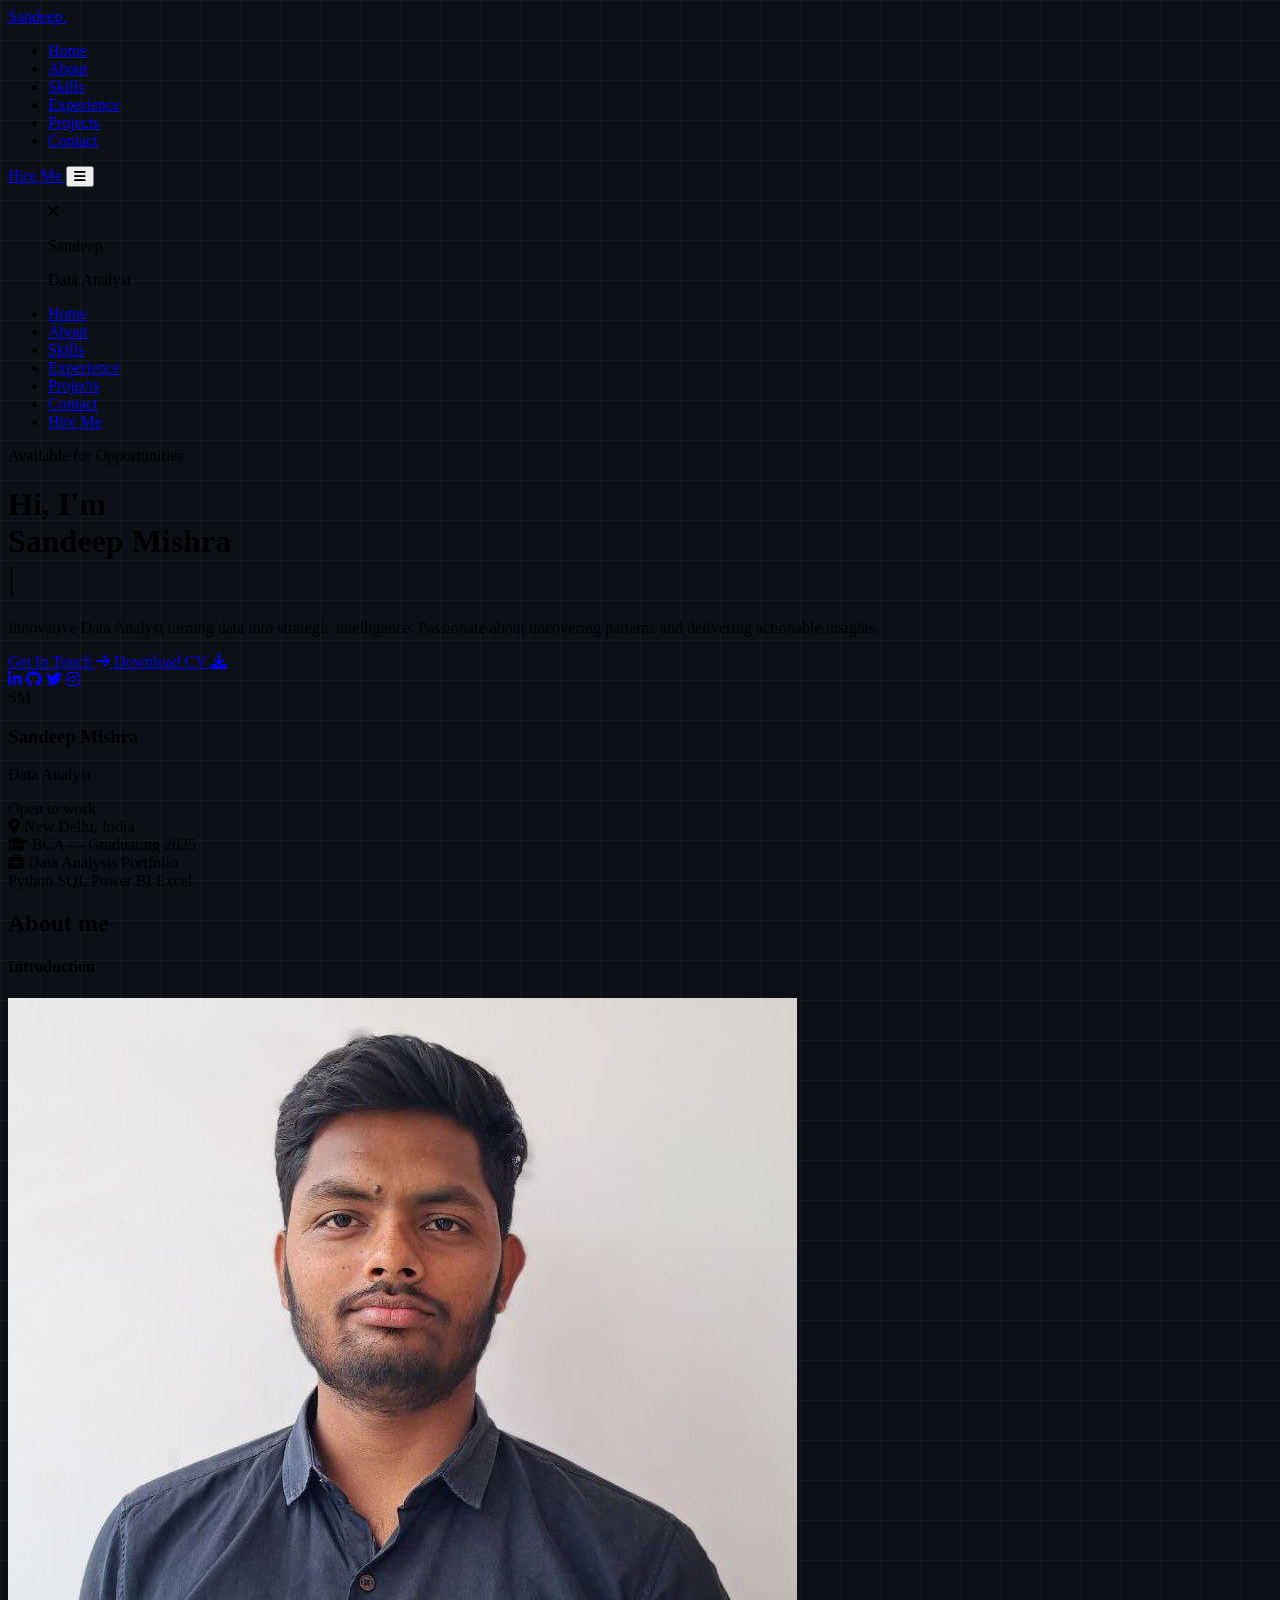
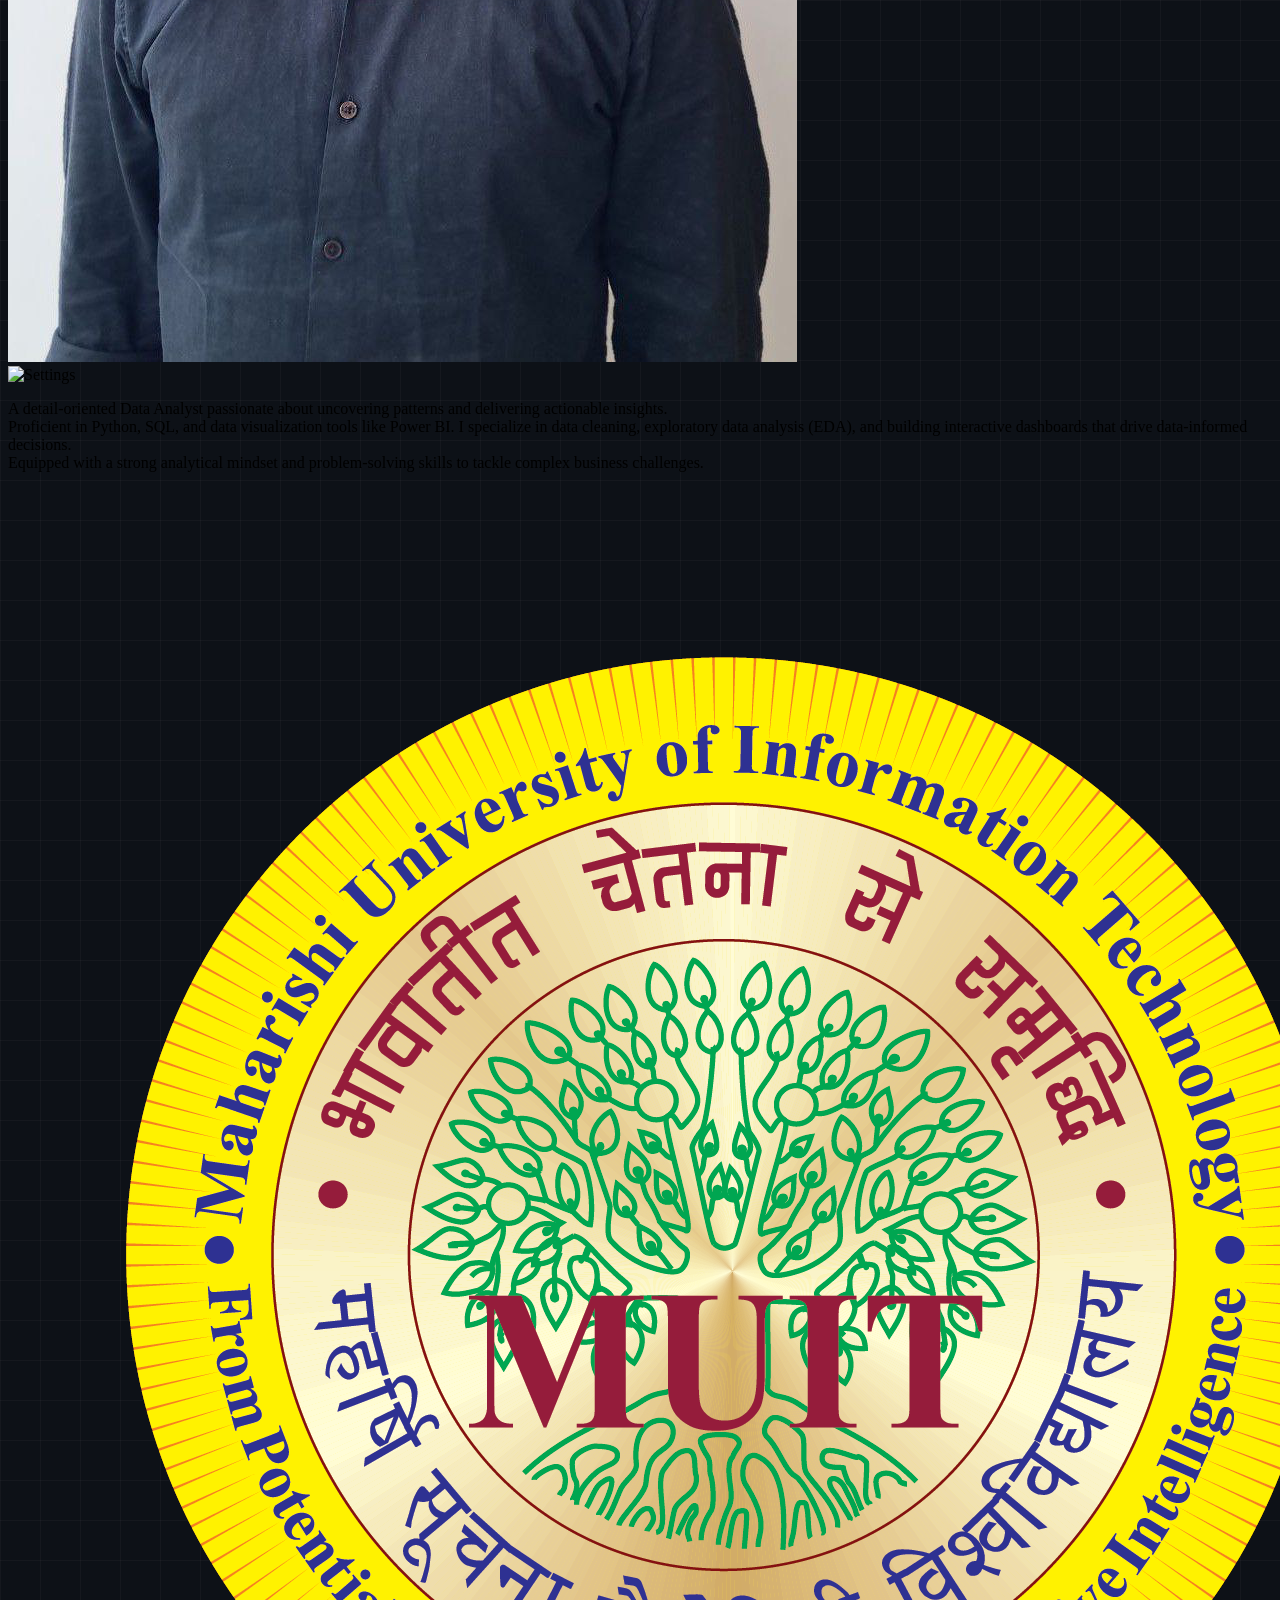
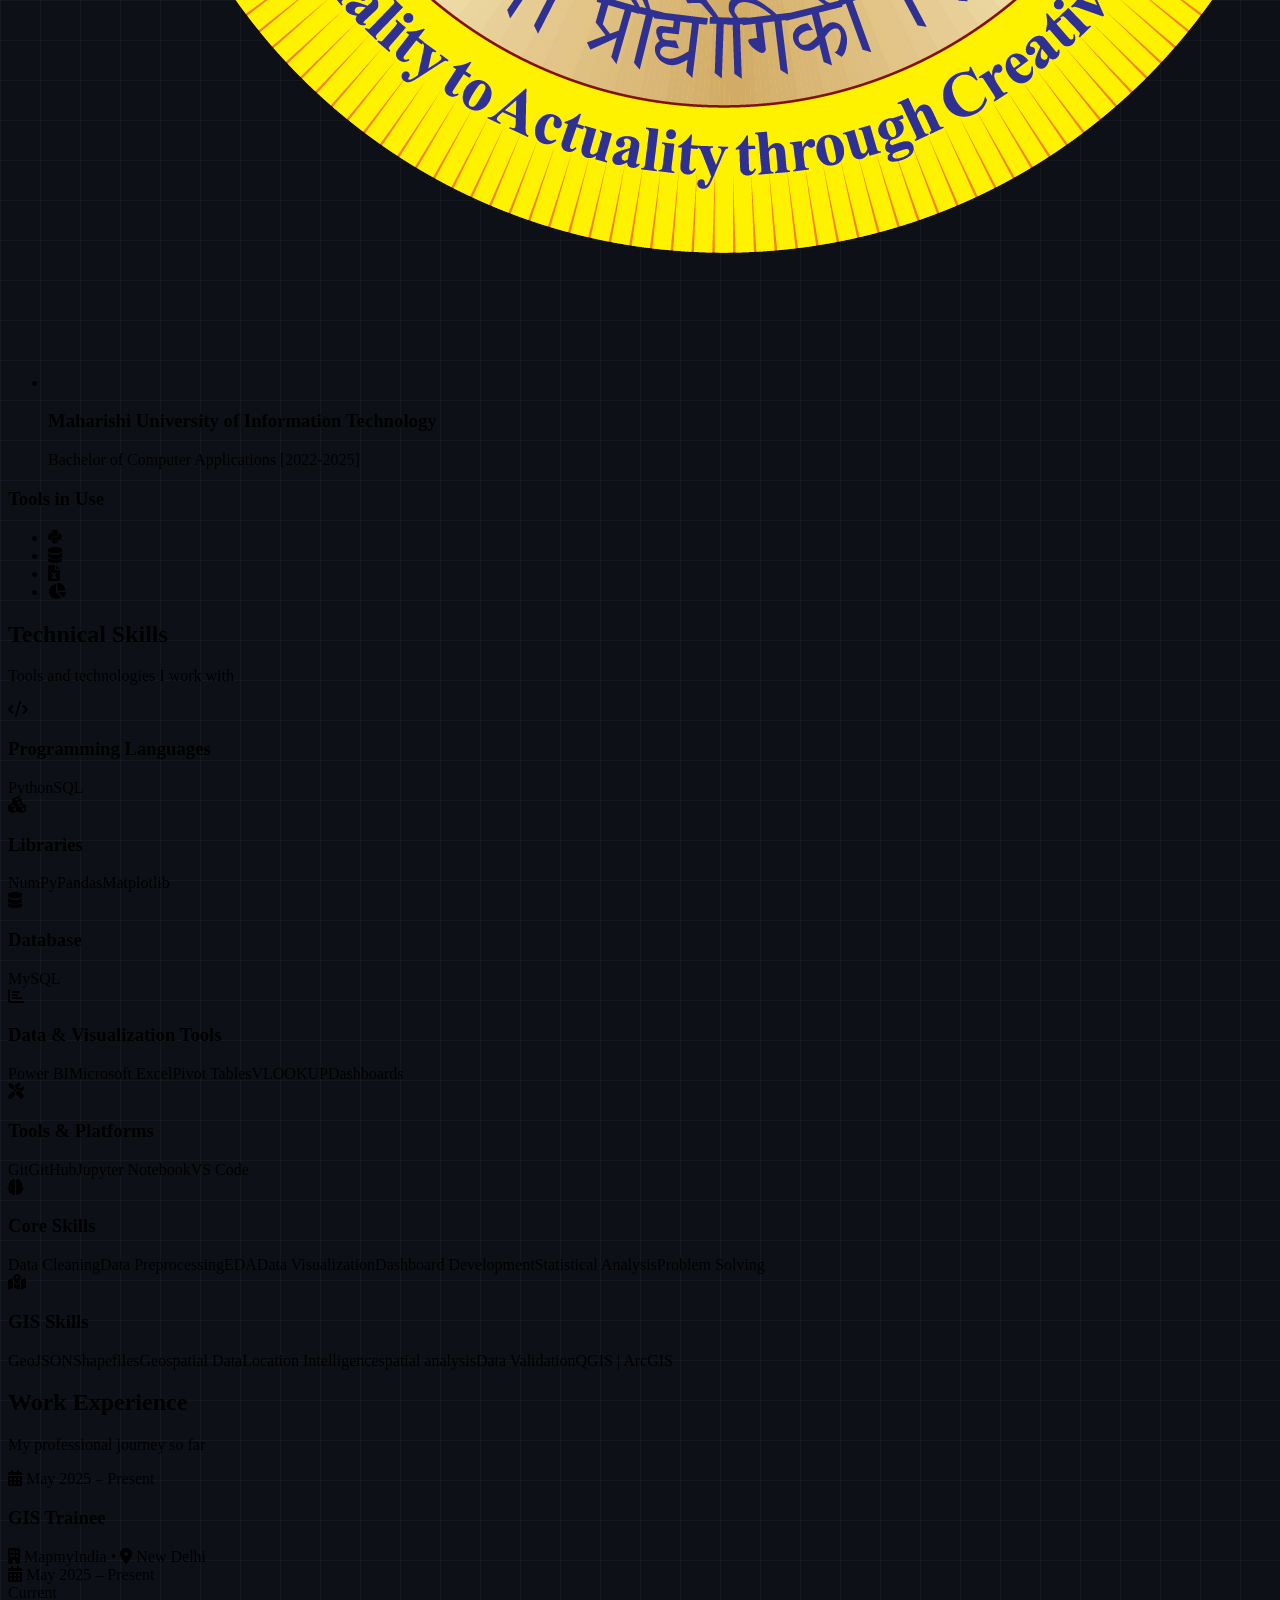
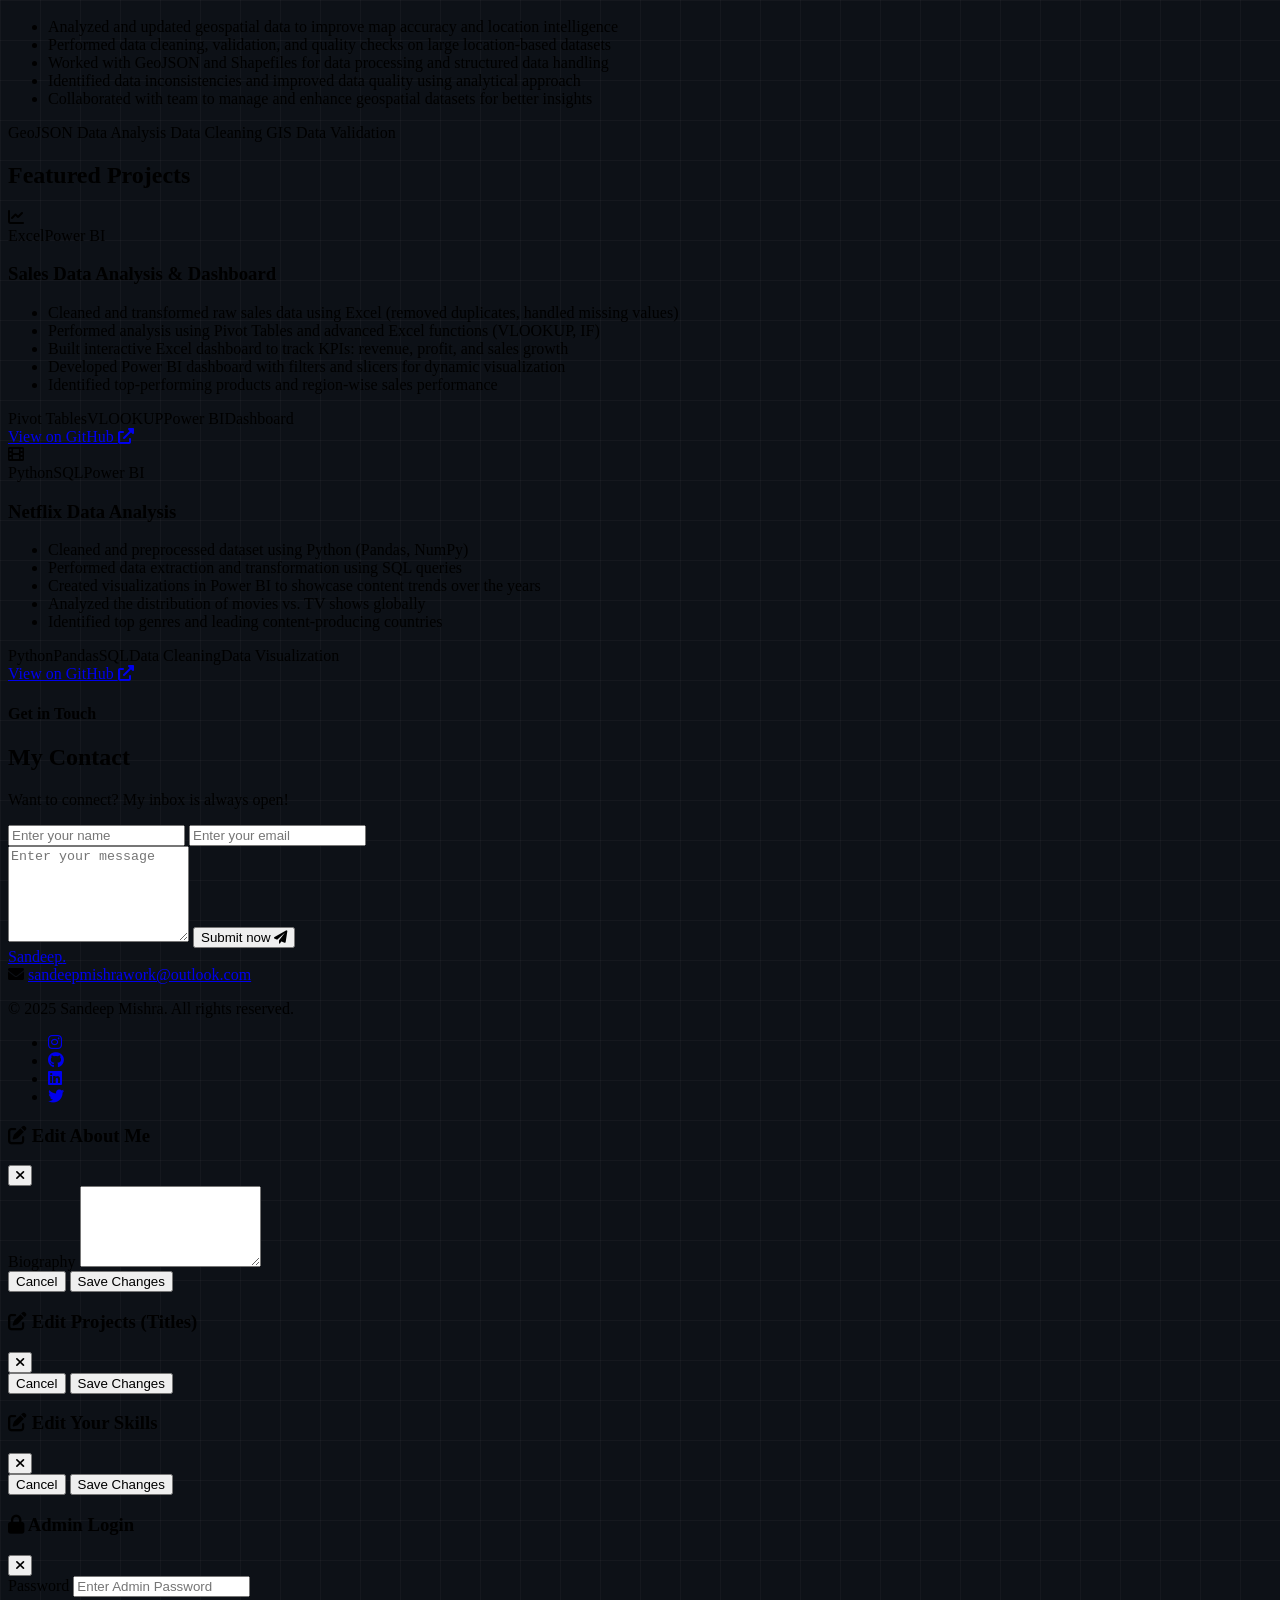
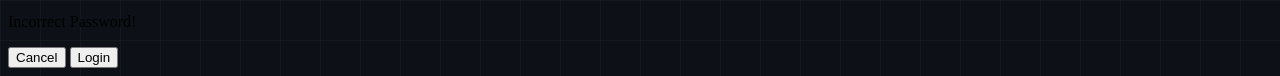
==== commit 49b4b0d9: "same changes" ====
--- a/index.html
+++ b/index.html
@@ -8,12 +8,27 @@
   <meta name="description"
     content="Data Analyst portfolio of Sandeep Mishra — Python, SQL, Power BI, GIS. Open to opportunities in New Delhi, India." />
 
+  <!-- DNS Prefetch for faster external connections -->
+  <link rel="dns-prefetch" href="https://cdn.tailwindcss.com" />
+  <link rel="dns-prefetch" href="https://fonts.googleapis.com" />
+  <link rel="dns-prefetch" href="https://cdnjs.cloudflare.com" />
+  <link rel="dns-prefetch" href="https://cdn.jsdelivr.net" />
+
+  <!-- Preconnect for critical resources -->
+  <link rel="preconnect" href="https://fonts.googleapis.com" />
+  <link rel="preconnect" href="https://fonts.gstatic.com" crossorigin />
+
+  <!-- Tailwind (needed before render) -->
   <script src="https://cdn.tailwindcss.com"></script>
   <script src="./tailwind.config.js"></script>
-  <link rel="preconnect" href="https://fonts.googleapis.com" />
-  <link rel="preconnect" href="https://fonts.gstatic.com" crossorigin />
-  <link href="https://fonts.googleapis.com/css2?family=Outfit:wght@100..900&display=swap" rel="stylesheet" />
-  <link rel="stylesheet" href="https://cdnjs.cloudflare.com/ajax/libs/font-awesome/6.0.0-beta3/css/all.min.css" />
+
+  <!-- Font with display=swap so text shows immediately in fallback font -->
+  <link href="https://fonts.googleapis.com/css2?family=Outfit:wght@400;600;700;800&display=swap" rel="stylesheet" />
+
+  <!-- Font Awesome deferred to avoid render blocking -->
+  <link rel="preload" href="https://cdnjs.cloudflare.com/ajax/libs/font-awesome/6.0.0-beta3/css/all.min.css" as="style" onload="this.onload=null;this.rel='stylesheet'" />
+  <noscript><link rel="stylesheet" href="https://cdnjs.cloudflare.com/ajax/libs/font-awesome/6.0.0-beta3/css/all.min.css" /></noscript>
+
   <link rel="stylesheet" href="style.css" />
   <style>
     body.bg-grid {
@@ -23,15 +38,15 @@
         linear-gradient(to bottom, rgba(255, 255, 255, 0.03) 1px, transparent 1px);
       background-size: 40px 40px;
     }
-
     /* Typed cursor blink fix */
-    .typed-cursor {
-      display: none !important;
-    }
+    .typed-cursor { display: none !important; }
+    /* Smooth content appearance */
+    body { opacity: 1; }
   </style>
 </head>
 
 <body class="overflow-x-hidden font-outfit bg-grid text-gray-200 selection:bg-blue-500/30 no-copy">
+
 
   <nav id="main-nav"
     class="w-full fixed top-0 px-5 lg:px-8 xl:px-[8%] py-4 flex items-center justify-between z-50 transition-all duration-300 bg-transparent">
@@ -46,6 +61,7 @@
       <li><a href="#experience" class="hover:text-blue-500 transition">Experience</a></li>
       <li><a href="#project" class="hover:text-blue-500 transition">Projects</a></li>
       <li><a href="#Contact me" class="hover:text-blue-500 transition">Contact</a></li>
+      <li class="admin-only"><a href="analytics.html" class="flex items-center gap-1.5 px-3 py-1 bg-blue-600/10 border border-blue-500/30 text-blue-400 hover:text-blue-300 rounded-lg transition"><i class="fas fa-chart-line text-xs"></i> Analytics</a></li>
     </ul>
 
     <div class="flex items-center gap-3">
@@ -80,6 +96,8 @@
           class="block py-3 border-b border-gray-800 text-gray-300 hover:text-blue-500 transition">Projects</a></li>
       <li><a href="#Contact me" onclick="toggleMenu()"
           class="block py-3 text-gray-300 hover:text-blue-500 transition">Contact</a></li>
+      <li class="admin-only"><a href="analytics.html" onclick="toggleMenu()"
+          class="flex items-center gap-2 py-3 border-t border-gray-800 text-blue-400 hover:text-blue-300 transition"><i class="fas fa-chart-line text-xs"></i> Analytics Dashboard</a></li>
       <li class="mt-4">
         <a href="#Contact me" onclick="toggleMenu()"
           class="block w-full text-center px-5 py-2.5 bg-blue-600 hover:bg-blue-700 text-white rounded-lg font-medium transition">Hire
@@ -90,7 +108,7 @@
 
   <!-- Hero Section -->
   <div id="top"
-    class="w-11/12 max-w-7xl mx-auto min-h-screen pt-28 pb-16 flex flex-col lg:flex-row items-center justify-between gap-10">
+    class="w-11/12 max-w-7xl mx-auto min-h-screen pt-24 pb-10 flex flex-col lg:flex-row items-center justify-between gap-8">
 
     <!-- Left Side: Intro -->
     <div class="flex-1 text-left mt-10 lg:mt-0">
@@ -189,8 +207,8 @@
   </div>
 
   <!--About me-->
-  <div id="About" class="w-full px-5 sm:px-8 md:px-[10%] py-16 scroll-mt-20">
-    <div class="flex flex-col items-center justify-center mb-10 text-center">
+  <div id="About" class="w-full px-5 sm:px-8 md:px-[10%] py-10 scroll-mt-20">
+    <div class="flex flex-col items-center justify-center mb-6 text-center">
       <h2 class="text-3xl md:text-4xl font-bold text-white mb-2">About <span class="text-blue-500">me</span></h2>
       <h4 class="text-base text-gray-400 mb-5">Introduction</h4>
       <button onclick="openAboutEditor()" class="admin-only px-5 py-2 bg-[#161b22] border border-gray-700 hover:border-blue-500 text-gray-300 hover:text-white rounded-lg text-sm transition-colors items-center gap-2 shadow-lg">
@@ -199,15 +217,15 @@
     </div>
     
     <!-- About Container (Dynamically Rendered via app.js) -->
-    <div id="about-container" class="flex w-full flex-col lg:flex-row items-center gap-12 my-8">
+    <div id="about-container" class="flex w-full flex-col lg:flex-row items-center gap-8 my-4">
     </div>
   </div>
 
   <!-- Skills Section -->
-  <section id="skills-section" class="py-16 bg-transparent scroll-mt-20">
+  <section id="skills-section" class="py-10 bg-transparent scroll-mt-20">
     <div class="max-w-6xl mx-auto px-5">
       <!-- Title -->
-      <div class="flex flex-col items-center justify-center mb-10 text-center">
+      <div class="flex flex-col items-center justify-center mb-6 text-center">
         <h2 class="text-3xl md:text-4xl font-bold text-white">Technical <span class="text-blue-500">Skills</span></h2>
         <p class="text-gray-400 mt-3 mb-5 text-sm">Tools and technologies I work with</p>
         <button onclick="openSkillEditor()"
@@ -223,9 +241,9 @@
   </section>
 
   <!-- Experience Section -->
-  <section id="experience" class="py-20 scroll-mt-20">
+  <section id="experience" class="py-12 scroll-mt-20">
     <div class="max-w-6xl mx-auto px-5">
-      <div class="text-center mb-14">
+      <div class="text-center mb-8">
         <h2 class="text-3xl md:text-4xl font-bold text-white">Work <span class="text-blue-500">Experience</span></h2>
         <p class="text-gray-400 mt-3 text-base">My professional journey so far</p>
       </div>
@@ -312,11 +330,11 @@
   </section>
 
   <!-- Projects Section -->
-  <div id="project" class="py-16 bg-[#0d1117] relative scroll-mt-20">
+  <div id="project" class="py-10 bg-[#0d1117] relative scroll-mt-20">
     <div class="absolute inset-0 bg-gradient-to-b from-[#0d1117] via-transparent to-[#0d1117] pointer-events-none"></div>
     <div class="max-w-6xl mx-auto px-5 relative z-10">
       
-      <div class="flex flex-col items-center justify-center mb-10 text-center">
+      <div class="flex flex-col items-center justify-center mb-6 text-center">
         <h2 class="text-3xl md:text-4xl font-bold mb-4 text-white">Featured <span class="text-blue-500">Projects</span></h2>
         <button onclick="openProjectEditor()" class="admin-only px-5 py-2 bg-[#161b22] border border-gray-700 hover:border-blue-500 text-gray-300 hover:text-white rounded-lg text-sm transition-colors items-center gap-2 shadow-lg">
           <i class="fas fa-edit text-blue-500"></i> Edit Projects
@@ -330,7 +348,7 @@
   </div>
 
   <!-- Contact -->
-  <div id="Contact me" class="w-full px-5 sm:px-8 md:px-[10%] py-16 scroll-mt-20">
+  <div id="Contact me" class="w-full px-5 sm:px-8 md:px-[10%] py-10 scroll-mt-20">
     <h4 class="text-center text-sm text-gray-400 mb-2 uppercase tracking-widest">Get in Touch</h4>
     <h2 class="text-center text-3xl md:text-4xl font-bold text-white mb-4">My <span class="text-blue-500">Contact</span>
     </h2>
@@ -364,7 +382,7 @@
 
   <!-- Footer ----------------------->
 
-  <div class="mt-10 py-10 bg-[#0a0f1c] border-t border-gray-800">
+  <div class="mt-6 py-7 bg-[#0a0f1c] border-t border-gray-800">
     <div class="text-center mb-8">
       <a href="#top" class="text-3xl font-bold text-white tracking-wide block mb-6">
         Sandeep<span class="text-blue-500">.</span>
@@ -477,23 +495,51 @@
     </div>
   </div>
 
-  <script src="https://cdn.jsdelivr.net/npm/typed.js@2.0.12"></script>
+  <!-- Scripts deferred for faster page paint -->
+  <script defer src="https://cdn.jsdelivr.net/npm/typed.js@2.0.12"></script>
+  <script defer src="app.js"></script>
   <script>
-    // Initialize Typed.js
-    var options = {
-      strings: ["Data Analyst", "Data Analyst Intern", "GIS Engineer"],
-      typeSpeed: 150,
-      backSpeed: 80,
-      loop: true,
-    };
-    var typed = new Typed("#typed-text", options);
+    // Init Typed.js after defer scripts load
+    window.addEventListener('DOMContentLoaded', function() {
+      // Small wait to ensure typed.js is ready
+      setTimeout(function() {
+        if (typeof Typed !== 'undefined') {
+          new Typed("#typed-text", {
+            strings: ["Data Analyst", "Data Analyst Intern", "GIS Engineer"],
+            typeSpeed: 150, backSpeed: 80, loop: true
+          });
+        }
+      }, 100);
+    });
   </script>
-  <script src="app.js"></script>
 
   <!-- Admin Logout -->
   <button onclick="logoutAdmin()" class="admin-only fixed bottom-5 left-5 z-[90] px-4 py-2 bg-red-600 hover:bg-red-700 text-white rounded-lg shadow-lg items-center gap-2 font-medium">
     <i class="fas fa-lock"></i> Lock Editor
   </button>
+
+  <!-- Admin Login Modal -->
+  <div id="admin-login-modal" class="fixed inset-0 bg-[#0d1117]/80 backdrop-blur-sm z-[100] hidden items-center justify-center p-5 opacity-0 transition-opacity duration-300">
+    <div class="bg-[#161b22] border border-gray-800 rounded-2xl w-full max-w-md shadow-2xl transform scale-95 transition-transform duration-300" id="admin-login-content">
+      <div class="flex items-center justify-between p-6 border-b border-gray-800">
+        <h3 class="text-xl font-bold text-white flex items-center gap-2"><i class="fas fa-lock text-blue-500"></i> Admin Login</h3>
+        <button onclick="closeAdminLogin()" class="text-gray-400 hover:text-white transition-colors">
+          <i class="fas fa-times text-xl"></i>
+        </button>
+      </div>
+      <div class="p-6 space-y-4">
+        <div>
+          <label class="block text-sm font-medium text-gray-300 mb-2">Password</label>
+          <input type="password" id="admin-password-input" placeholder="Enter Admin Password" class="w-full bg-[#0d1117] border border-gray-700 rounded-lg px-4 py-3 text-sm text-white focus:border-blue-500 outline-none" onkeypress="if(event.key === 'Enter') submitAdminLogin()">
+        </div>
+        <p id="admin-login-err" class="text-red-400 text-xs hidden">Incorrect Password!</p>
+      </div>
+      <div class="p-6 border-t border-gray-800 flex justify-end gap-4 bg-[#0d1117] rounded-b-2xl">
+        <button onclick="closeAdminLogin()" class="px-5 py-2 rounded-lg font-medium text-gray-300 hover:text-white hover:bg-gray-800 transition-colors">Cancel</button>
+        <button onclick="submitAdminLogin()" class="px-5 py-2 rounded-lg font-medium text-white bg-blue-600 hover:bg-blue-700 shadow-lg shadow-blue-500/20 transition-colors">Login</button>
+      </div>
+    </div>
+  </div>
 </body>
 
 </html>
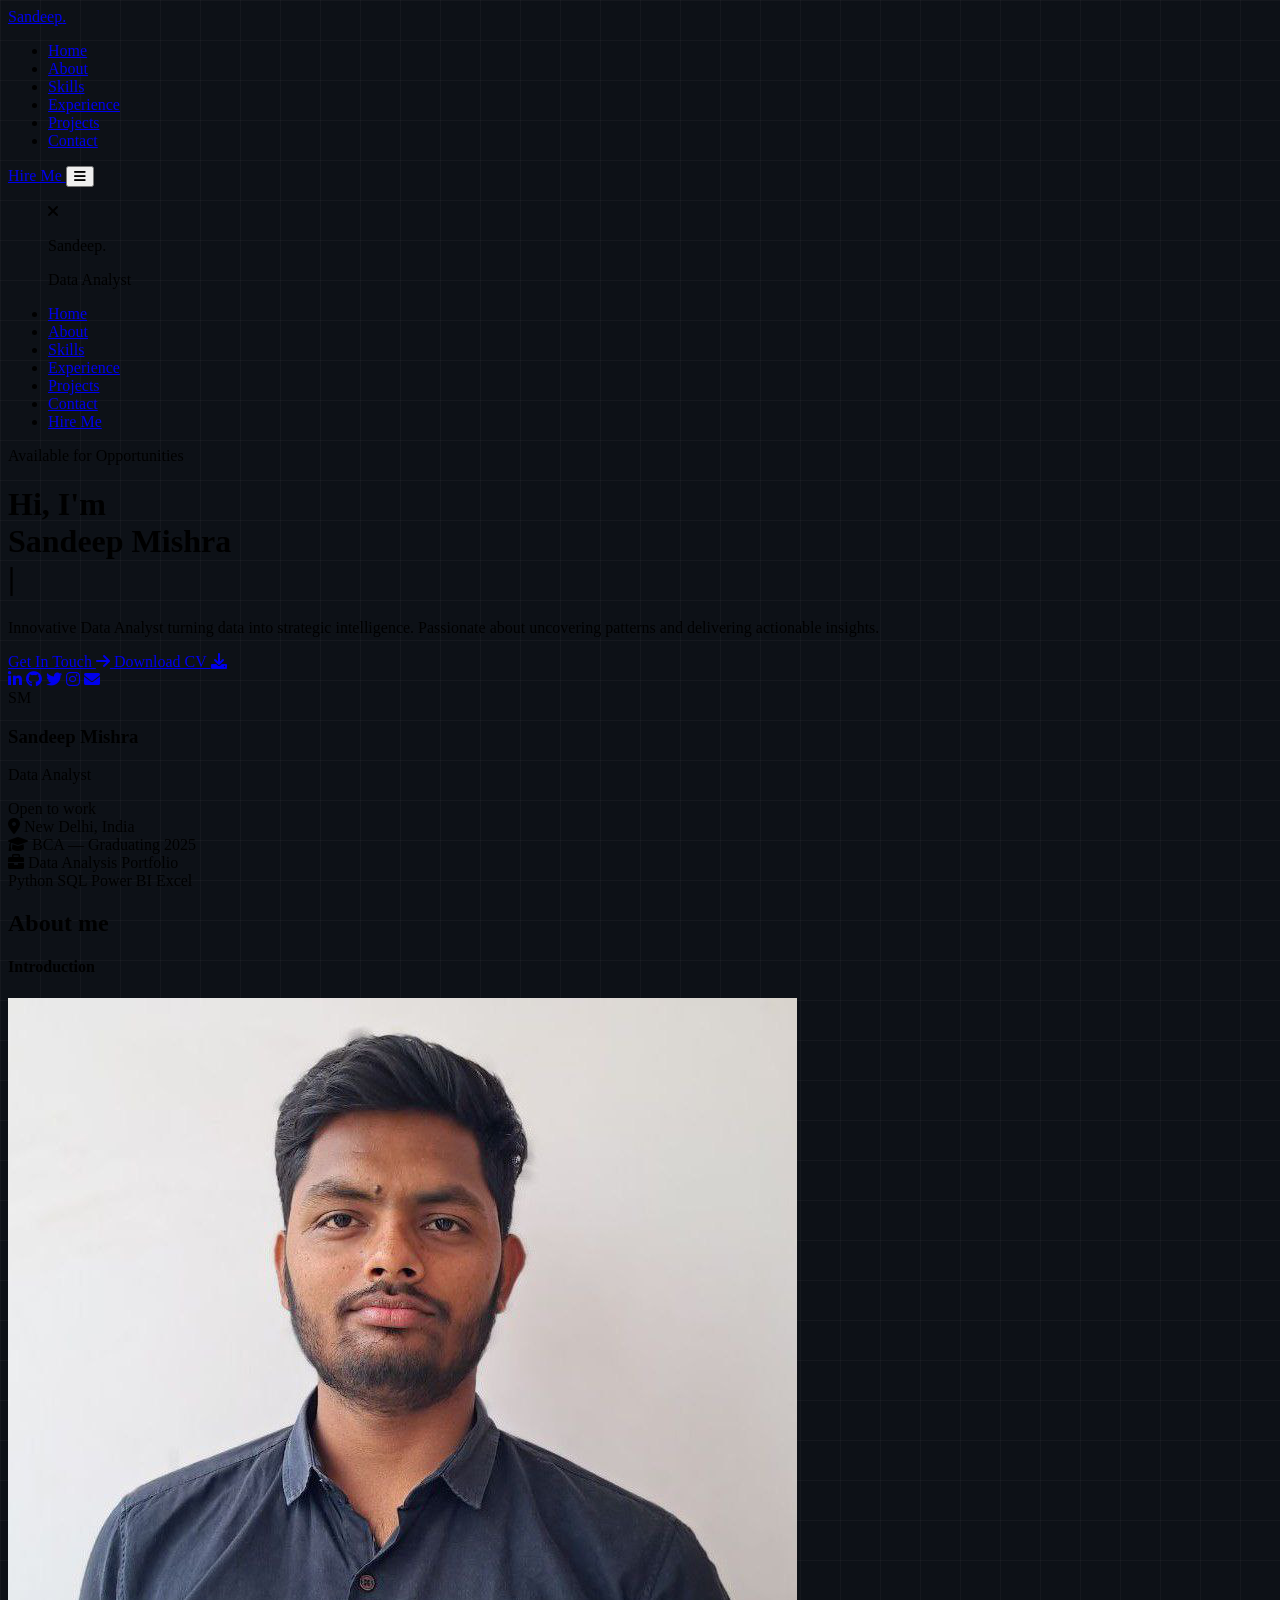
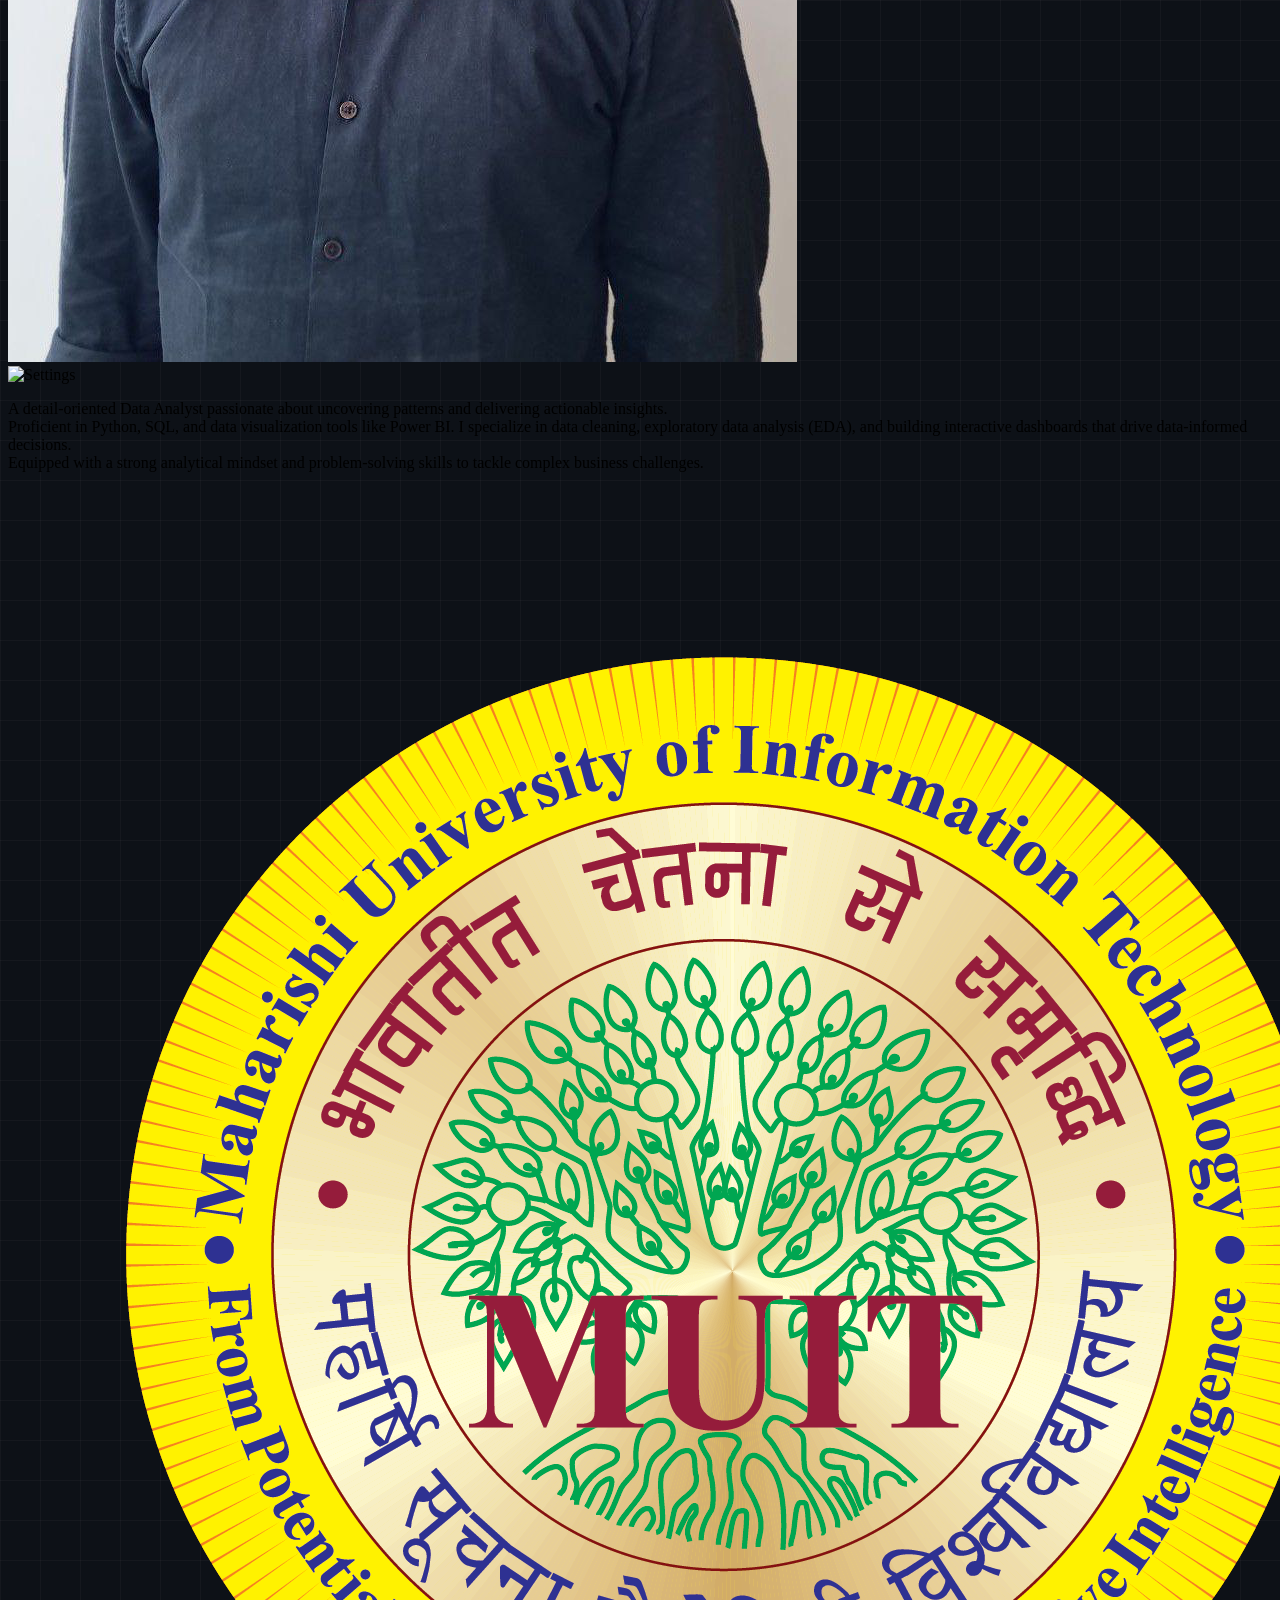
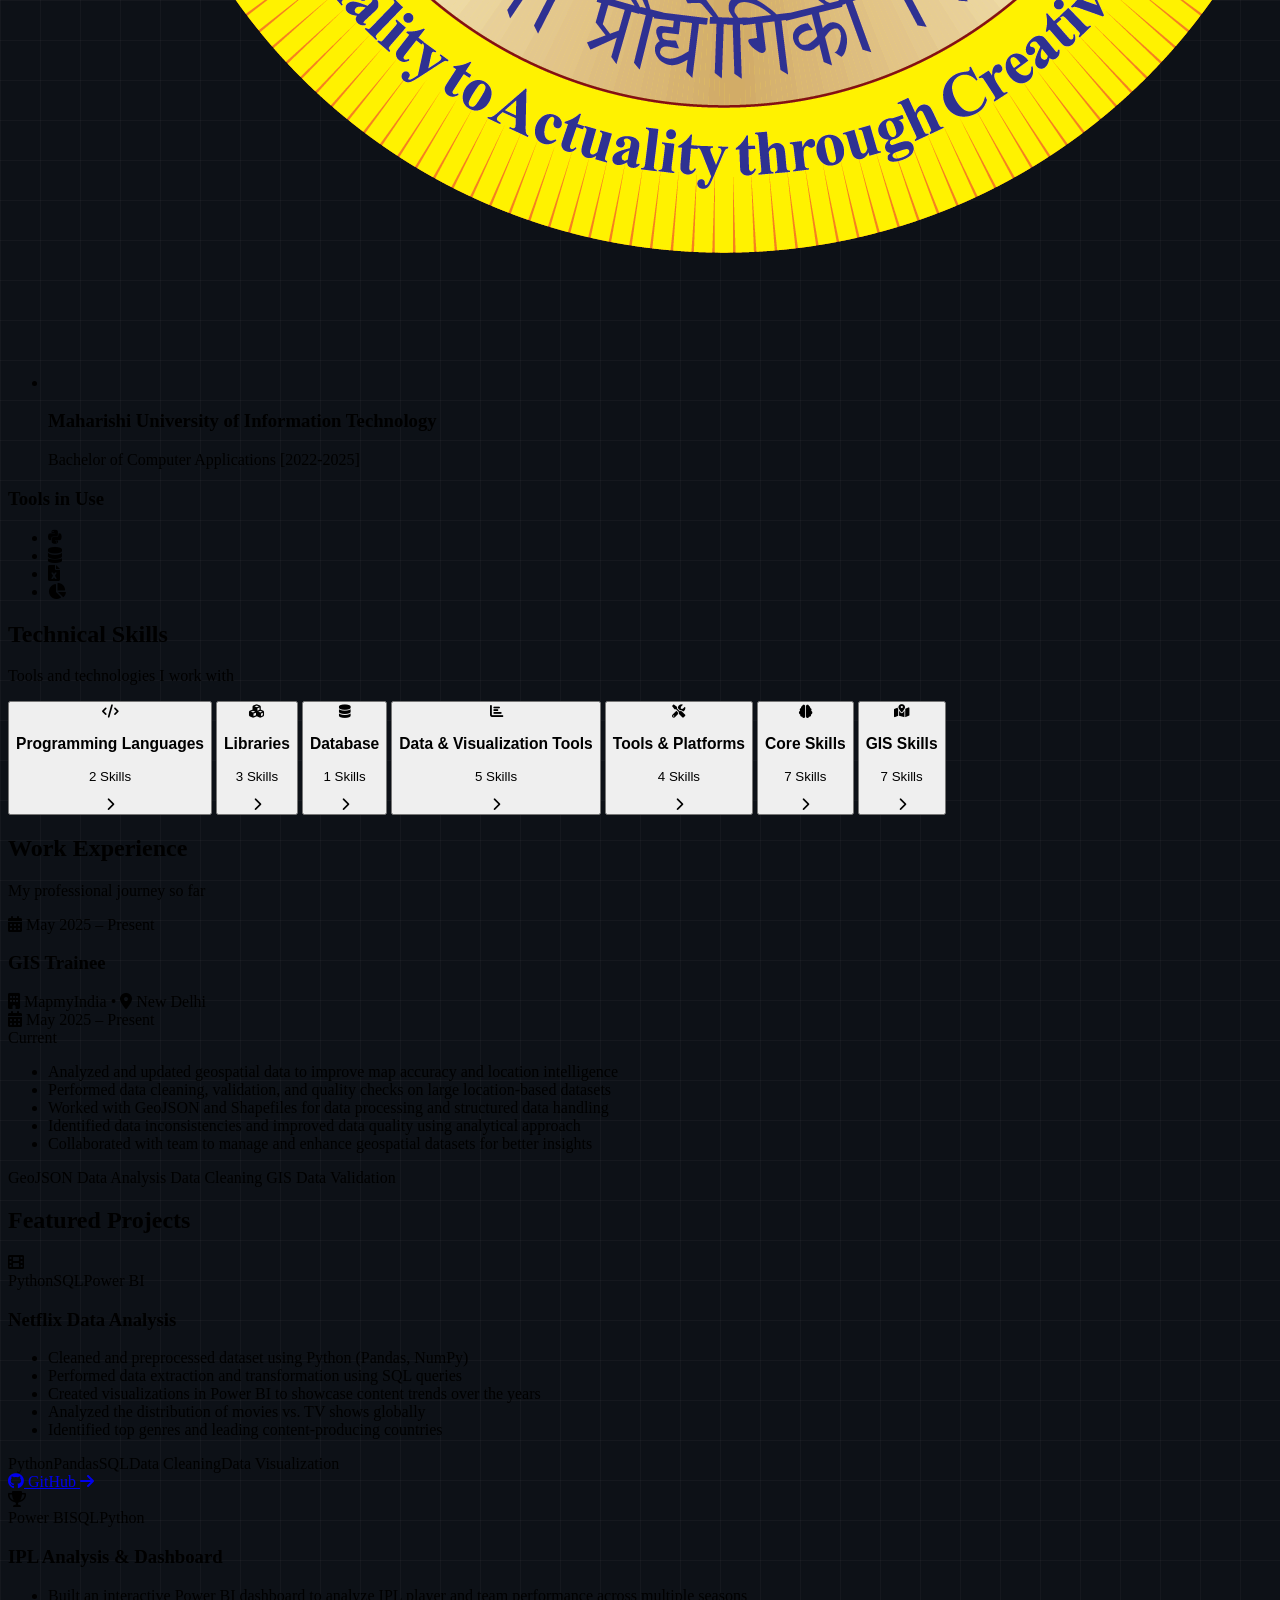
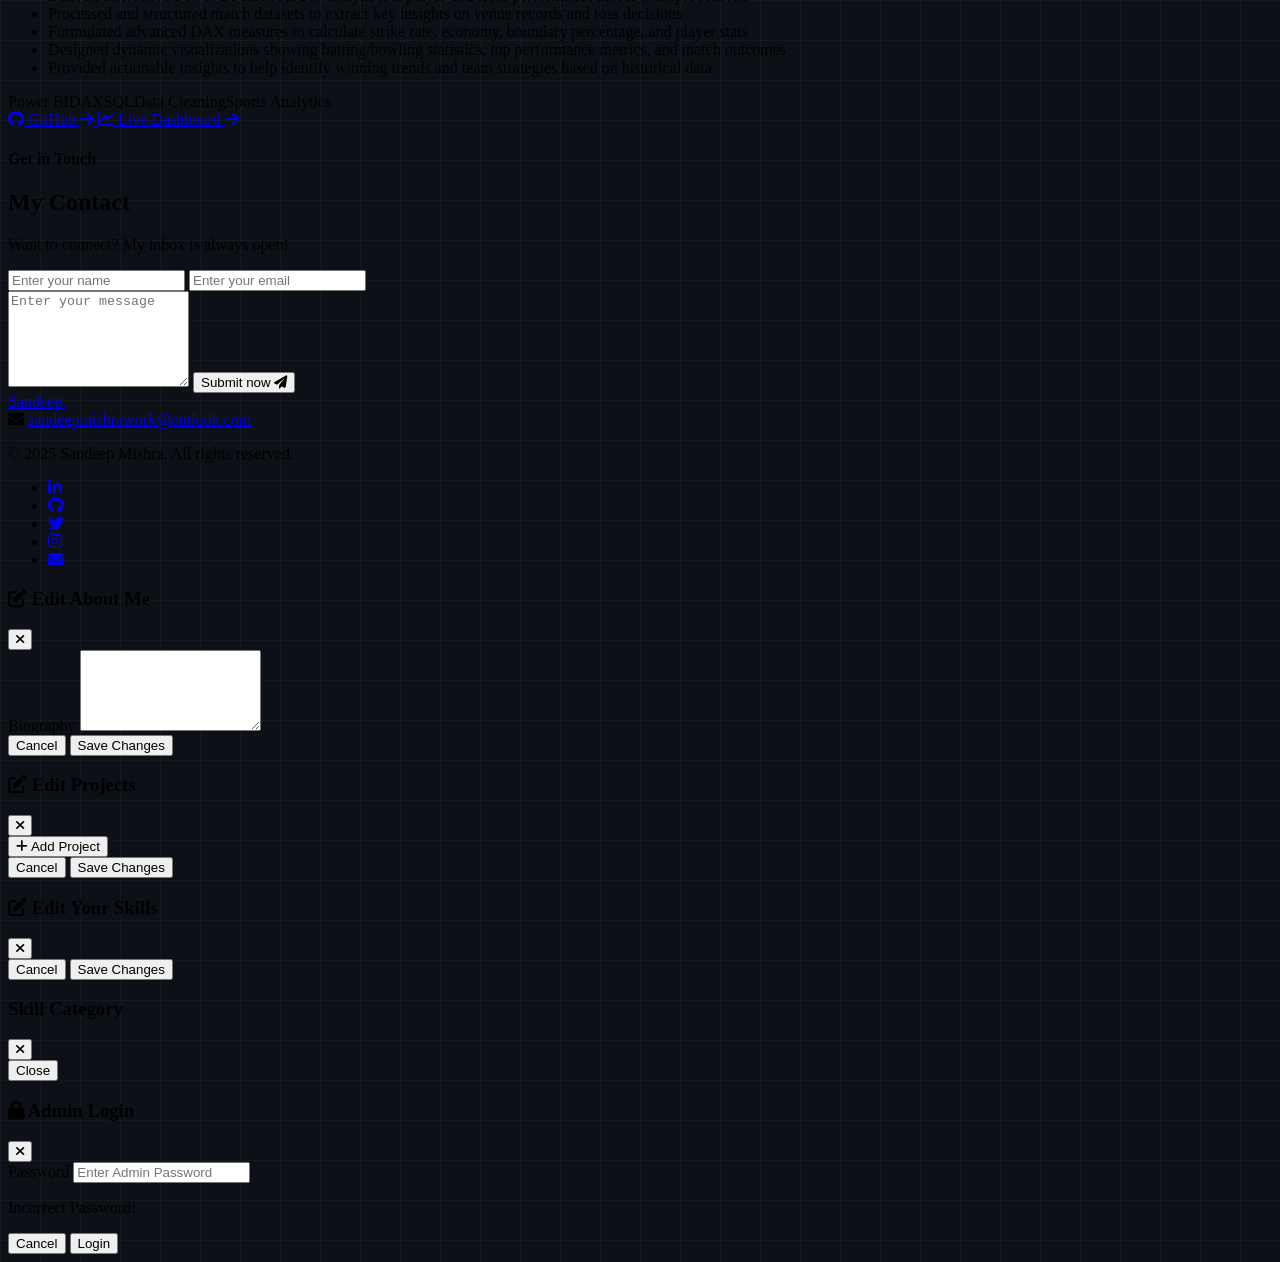
==== commit c1f8b2eb: "update technical skill and same edit project section" ====
--- a/index.html
+++ b/index.html
@@ -17,6 +17,11 @@
   <!-- Preconnect for critical resources -->
   <link rel="preconnect" href="https://fonts.googleapis.com" />
   <link rel="preconnect" href="https://fonts.gstatic.com" crossorigin />
+  <link rel="preconnect" href="https://cdn.tailwindcss.com" />
+  <link rel="preconnect" href="https://cdnjs.cloudflare.com" />
+
+  <!-- Preload critical above-the-fold assets -->
+  <link rel="preload" href="./images/photo.png" as="image" />
 
   <!-- Tailwind (needed before render) -->
   <script src="https://cdn.tailwindcss.com"></script>
@@ -141,19 +146,22 @@
       </div>
 
       <!-- Social Icons -->
-      <div class="flex items-center gap-4">
-        <a href="https://www.linkedin.com/in/sandeepmishraofficial/"
-          class="w-10 h-10 rounded-full border border-gray-700 flex items-center justify-center text-gray-400 hover:text-blue-500 hover:border-blue-500 transition"><i
-            class="fab fa-linkedin-in"></i></a>
-        <a href="https://github.com/sandeepmishraofficial"
-          class="w-10 h-10 rounded-full border border-gray-700 flex items-center justify-center text-gray-400 hover:text-white hover:border-white transition"><i
-            class="fab fa-github"></i></a>
-        <a href="https://twitter.com/Sandeep_code"
-          class="w-10 h-10 rounded-full border border-gray-700 flex items-center justify-center text-gray-400 hover:text-blue-400 hover:border-blue-400 transition"><i
-            class="fab fa-twitter"></i></a>
-        <a href="https://instagram.com/sandeepmishra._"
-          class="w-10 h-10 rounded-full border border-gray-700 flex items-center justify-center text-gray-400 hover:text-pink-500 hover:border-pink-500 transition"><i
-            class="fab fa-instagram"></i></a>
+      <div class="flex flex-wrap items-center gap-4">
+        <a href="https://www.linkedin.com/in/sandeepmishraofficial/" target="_blank" rel="noopener noreferrer"
+          class="w-10 h-10 rounded-full border border-gray-700 flex items-center justify-center text-gray-400 social-icon-btn hover-glow-linkedin" title="LinkedIn"><i
+            class="fab fa-linkedin-in text-base"></i></a>
+        <a href="https://github.com/sandeepmishraofficial" target="_blank" rel="noopener noreferrer"
+          class="w-10 h-10 rounded-full border border-gray-700 flex items-center justify-center text-gray-400 social-icon-btn hover-glow-github" title="GitHub"><i
+            class="fab fa-github text-base"></i></a>
+        <a href="https://twitter.com/Sandeep_code" target="_blank" rel="noopener noreferrer"
+          class="w-10 h-10 rounded-full border border-gray-700 flex items-center justify-center text-gray-400 social-icon-btn hover-glow-twitter" title="Twitter/X"><i
+            class="fab fa-twitter text-base"></i></a>
+        <a href="https://instagram.com/tech___45" target="_blank" rel="noopener noreferrer"
+          class="w-10 h-10 rounded-full border border-gray-700 flex items-center justify-center text-gray-400 social-icon-btn hover-glow-instagram" title="Instagram"><i
+            class="fab fa-instagram text-base"></i></a>
+        <a href="mailto:sandeepmishrawork@outlook.com"
+          class="w-10 h-10 rounded-full border border-gray-700 flex items-center justify-center text-gray-400 social-icon-btn hover-glow-email" title="Email"><i
+            class="fas fa-envelope text-base"></i></a>
       </div>
     </div>
 
@@ -217,7 +225,7 @@
     </div>
     
     <!-- About Container (Dynamically Rendered via app.js) -->
-    <div id="about-container" class="flex w-full flex-col lg:flex-row items-center gap-8 my-4">
+    <div id="about-container" class="flex w-full flex-col lg:flex-row items-center lg:items-start gap-8 my-4">
     </div>
   </div>
 
@@ -397,26 +405,35 @@
       <p id="secret-mobile-trigger" class="text-gray-500 text-sm cursor-default select-none">
         © 2025 Sandeep Mishra. All rights reserved.
       </p>
-      <ul class="flex items-center justify-center mt-4 sm:mt-0 gap-6">
+      <ul class="flex items-center justify-center mt-4 sm:mt-0 gap-4 py-2 overflow-visible">
         <li>
-          <a href="https://instagram.com/sandeepmishra._" class="text-gray-500 hover:text-pink-500 text-xl transition">
-            <i class="fab fa-instagram"></i>
+          <a href="https://www.linkedin.com/in/sandeepmishraofficial/" target="_blank" rel="noopener noreferrer"
+            class="w-10 h-10 rounded-full border border-gray-700 flex items-center justify-center text-gray-400 social-icon-btn hover-glow-linkedin" title="LinkedIn">
+            <i class="fab fa-linkedin-in text-base"></i>
           </a>
         </li>
         <li>
-          <a href="https://github.com/sandeepmishraofficial" class="text-gray-500 hover:text-white text-xl transition">
-            <i class="fab fa-github"></i>
+          <a href="https://github.com/sandeepmishraofficial" target="_blank" rel="noopener noreferrer"
+            class="w-10 h-10 rounded-full border border-gray-700 flex items-center justify-center text-gray-400 social-icon-btn hover-glow-github" title="GitHub">
+            <i class="fab fa-github text-base"></i>
           </a>
         </li>
         <li>
-          <a href="https://www.linkedin.com/in/sandeepmishraofficial/"
-            class="text-gray-500 hover:text-blue-500 text-xl transition">
-            <i class="fab fa-linkedin"></i>
+          <a href="https://twitter.com/Sandeep_code" target="_blank" rel="noopener noreferrer"
+            class="w-10 h-10 rounded-full border border-gray-700 flex items-center justify-center text-gray-400 social-icon-btn hover-glow-twitter" title="Twitter/X">
+            <i class="fab fa-twitter text-base"></i>
           </a>
         </li>
         <li>
-          <a href="https://twitter.com/Sandeep_code" class="text-gray-500 hover:text-blue-400 text-xl transition">
-            <i class="fab fa-twitter"></i>
+          <a href="https://instagram.com/tech___45" target="_blank" rel="noopener noreferrer"
+            class="w-10 h-10 rounded-full border border-gray-700 flex items-center justify-center text-gray-400 social-icon-btn hover-glow-instagram" title="Instagram">
+            <i class="fab fa-instagram text-base"></i>
+          </a>
+        </li>
+        <li>
+          <a href="mailto:sandeepmishrawork@outlook.com"
+            class="w-10 h-10 rounded-full border border-gray-700 flex items-center justify-center text-gray-400 social-icon-btn hover-glow-email" title="Email">
+            <i class="fas fa-envelope text-base"></i>
           </a>
         </li>
       </ul>
@@ -450,7 +467,7 @@
   <div id="project-editor-modal" class="fixed inset-0 bg-[#0d1117]/80 backdrop-blur-sm z-[100] hidden items-center justify-center p-5 opacity-0 transition-opacity duration-300">
     <div class="bg-[#161b22] border border-gray-800 rounded-2xl w-full max-w-3xl max-h-[85vh] flex flex-col shadow-2xl transform scale-95 transition-transform duration-300" id="project-editor-content">
       <div class="flex items-center justify-between p-6 border-b border-gray-800">
-        <h3 class="text-xl font-bold text-white flex items-center gap-2"><i class="fas fa-edit text-blue-500"></i> Edit Projects (Titles)</h3>
+        <h3 class="text-xl font-bold text-white flex items-center gap-2"><i class="fas fa-edit text-blue-500"></i> Edit Projects</h3>
         <button onclick="closeProjectEditor()" class="text-gray-400 hover:text-white transition-colors">
           <i class="fas fa-times text-xl"></i>
         </button>
@@ -458,9 +475,14 @@
       <div id="project-editor-list" class="p-6 overflow-y-auto flex-1 space-y-6">
         <!-- JS populates -->
       </div>
-      <div class="p-6 border-t border-gray-800 flex justify-end gap-4 bg-[#0d1117] rounded-b-2xl">
-        <button onclick="closeProjectEditor()" class="px-5 py-2 rounded-lg font-medium text-gray-300 hover:text-white hover:bg-gray-800 transition-colors">Cancel</button>
-        <button onclick="saveProjects()" class="px-5 py-2 rounded-lg font-medium text-white bg-blue-600 hover:bg-blue-700 shadow-lg shadow-blue-500/20 transition-colors">Save Changes</button>
+      <div class="p-6 border-t border-gray-800 flex justify-between items-center bg-[#0d1117] rounded-b-2xl">
+        <button onclick="addNewProject()" class="px-4 py-2 bg-blue-600/10 border border-blue-500/30 hover:bg-blue-600 hover:text-white text-blue-400 rounded-lg font-medium text-sm transition-all flex items-center gap-1.5 shadow-lg shadow-blue-500/5">
+          <i class="fas fa-plus"></i> Add Project
+        </button>
+        <div class="flex gap-4">
+          <button onclick="closeProjectEditor()" class="px-5 py-2 rounded-lg font-medium text-gray-300 hover:text-white hover:bg-gray-800 transition-colors">Cancel</button>
+          <button onclick="saveProjects()" class="px-5 py-2 rounded-lg font-medium text-white bg-blue-600 hover:bg-blue-700 shadow-lg shadow-blue-500/20 transition-colors">Save Changes</button>
+        </div>
       </div>
     </div>
   </div>
@@ -491,6 +513,28 @@
         <button onclick="saveSkills()"
           class="px-5 py-2 rounded-lg font-medium text-white bg-blue-600 hover:bg-blue-700 shadow-lg shadow-blue-500/20 transition-colors">Save
           Changes</button>
+      </div>
+    </div>
+  </div>
+
+  <!-- Skill Viewer Popup Modal -->
+  <div id="skill-viewer-modal" class="fixed inset-0 bg-[#0d1117]/80 backdrop-blur-sm z-[100] hidden items-center justify-center p-4 sm:p-5 opacity-0 transition-opacity duration-300">
+    <div class="bg-[#161b22] border border-gray-800 rounded-2xl w-full max-w-lg shadow-2xl transform scale-95 transition-transform duration-300 flex flex-col" id="skill-viewer-content">
+      <div class="flex items-center justify-between p-4 sm:p-6 border-b border-gray-800">
+        <h3 class="text-lg sm:text-xl font-bold text-white flex items-center gap-2.5 sm:gap-3" id="skill-viewer-title">
+          <i id="skill-viewer-icon" class="text-blue-500 text-base sm:text-lg"></i> <span id="skill-viewer-name" class="tracking-wide">Skill Category</span>
+        </h3>
+        <button onclick="closeSkillPopup()" class="text-gray-400 hover:text-white transition-colors">
+          <i class="fas fa-times text-lg sm:text-xl"></i>
+        </button>
+      </div>
+      <div class="p-4 sm:p-6 space-y-4 overflow-y-auto max-h-[55vh]">
+        <div id="skill-viewer-list" class="flex flex-wrap gap-2 sm:gap-2.5">
+          <!-- Dynamically populated skills tags -->
+        </div>
+      </div>
+      <div class="p-4 sm:p-6 border-t border-gray-800 flex justify-end bg-[#0d1117] rounded-b-2xl">
+        <button onclick="closeSkillPopup()" class="px-4 py-2 sm:px-5 sm:py-2 rounded-lg font-medium text-xs sm:text-sm text-white bg-blue-600 hover:bg-blue-700 shadow-lg shadow-blue-500/20 transition-colors">Close</button>
       </div>
     </div>
   </div>
--- a/style.css
+++ b/style.css
@@ -12,4 +12,87 @@
 
 body.admin-mode .admin-only {
   display: flex !important;
-}+}
+
+/* Shimmer reflection effect for premium buttons */
+@keyframes shimmer {
+  0% {
+    left: -100%;
+  }
+  100% {
+    left: 200%;
+  }
+}
+
+.animate-shimmer {
+  animation: shimmer 2s infinite;
+}
+
+/* Pulsing glow shadow effect */
+@keyframes pulse-glow {
+  0%, 100% {
+    box-shadow: 0 0 12px rgba(59, 130, 246, 0.4);
+  }
+  50% {
+    box-shadow: 0 0 22px rgba(59, 130, 246, 0.75), 0 0 8px rgba(99, 102, 241, 0.45);
+  }
+}
+
+.live-pulse-btn {
+  animation: pulse-glow 2s infinite;
+}
+
+/* Float hover transition */
+.hover-float {
+  transition: transform 0.3s cubic-bezier(0.25, 0.8, 0.25, 1), box-shadow 0.3s ease;
+}
+
+.hover-float:hover {
+  transform: translateY(-2px);
+}
+
+/* Social Icon Premium Hover Effects */
+.social-icon-btn {
+  transition: all 0.4s cubic-bezier(0.175, 0.885, 0.32, 1.275) !important;
+}
+
+.social-icon-btn:hover {
+  transform: translateY(-4px) scale(1.12) !important;
+}
+
+/* Glow effects matching brand colors */
+.hover-glow-linkedin:hover {
+  box-shadow: 0 0 15px rgba(59, 130, 246, 0.5) !important;
+  border-color: #3b82f6 !important;
+  color: #3b82f6 !important;
+}
+
+.hover-glow-github:hover {
+  box-shadow: 0 0 15px rgba(255, 255, 255, 0.5) !important;
+  border-color: #ffffff !important;
+  color: #ffffff !important;
+}
+
+.hover-glow-twitter:hover {
+  box-shadow: 0 0 15px rgba(56, 189, 248, 0.5) !important;
+  border-color: #38bdf8 !important;
+  color: #38bdf8 !important;
+}
+
+.hover-glow-instagram:hover {
+  box-shadow: 0 0 15px rgba(236, 72, 153, 0.5) !important;
+  border-color: #ec4899 !important;
+  color: #ec4899 !important;
+}
+
+.hover-glow-kaggle:hover {
+  box-shadow: 0 0 15px rgba(32, 190, 255, 0.5) !important;
+  border-color: #20beff !important;
+  color: #20beff !important;
+}
+
+.hover-glow-email:hover {
+  box-shadow: 0 0 15px rgba(16, 185, 129, 0.5) !important;
+  border-color: #10b981 !important;
+  color: #10b981 !important;
+}
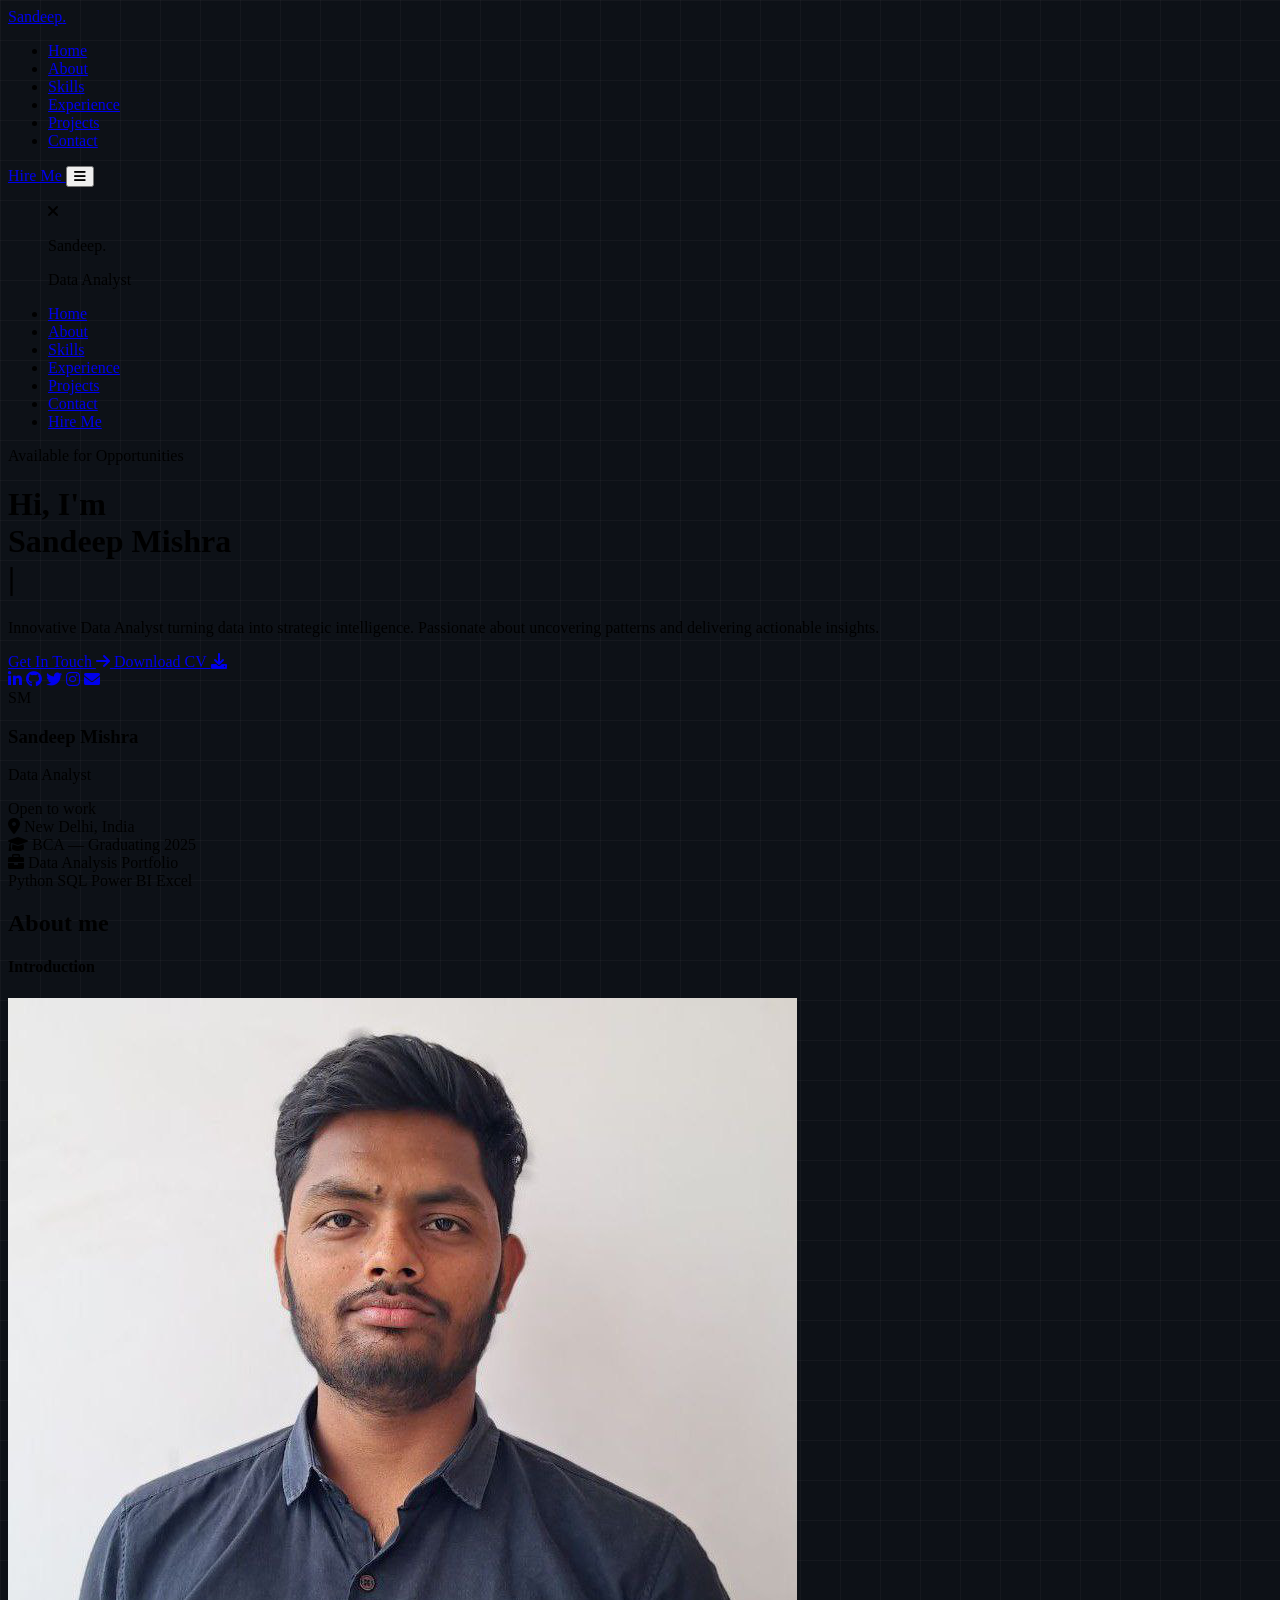
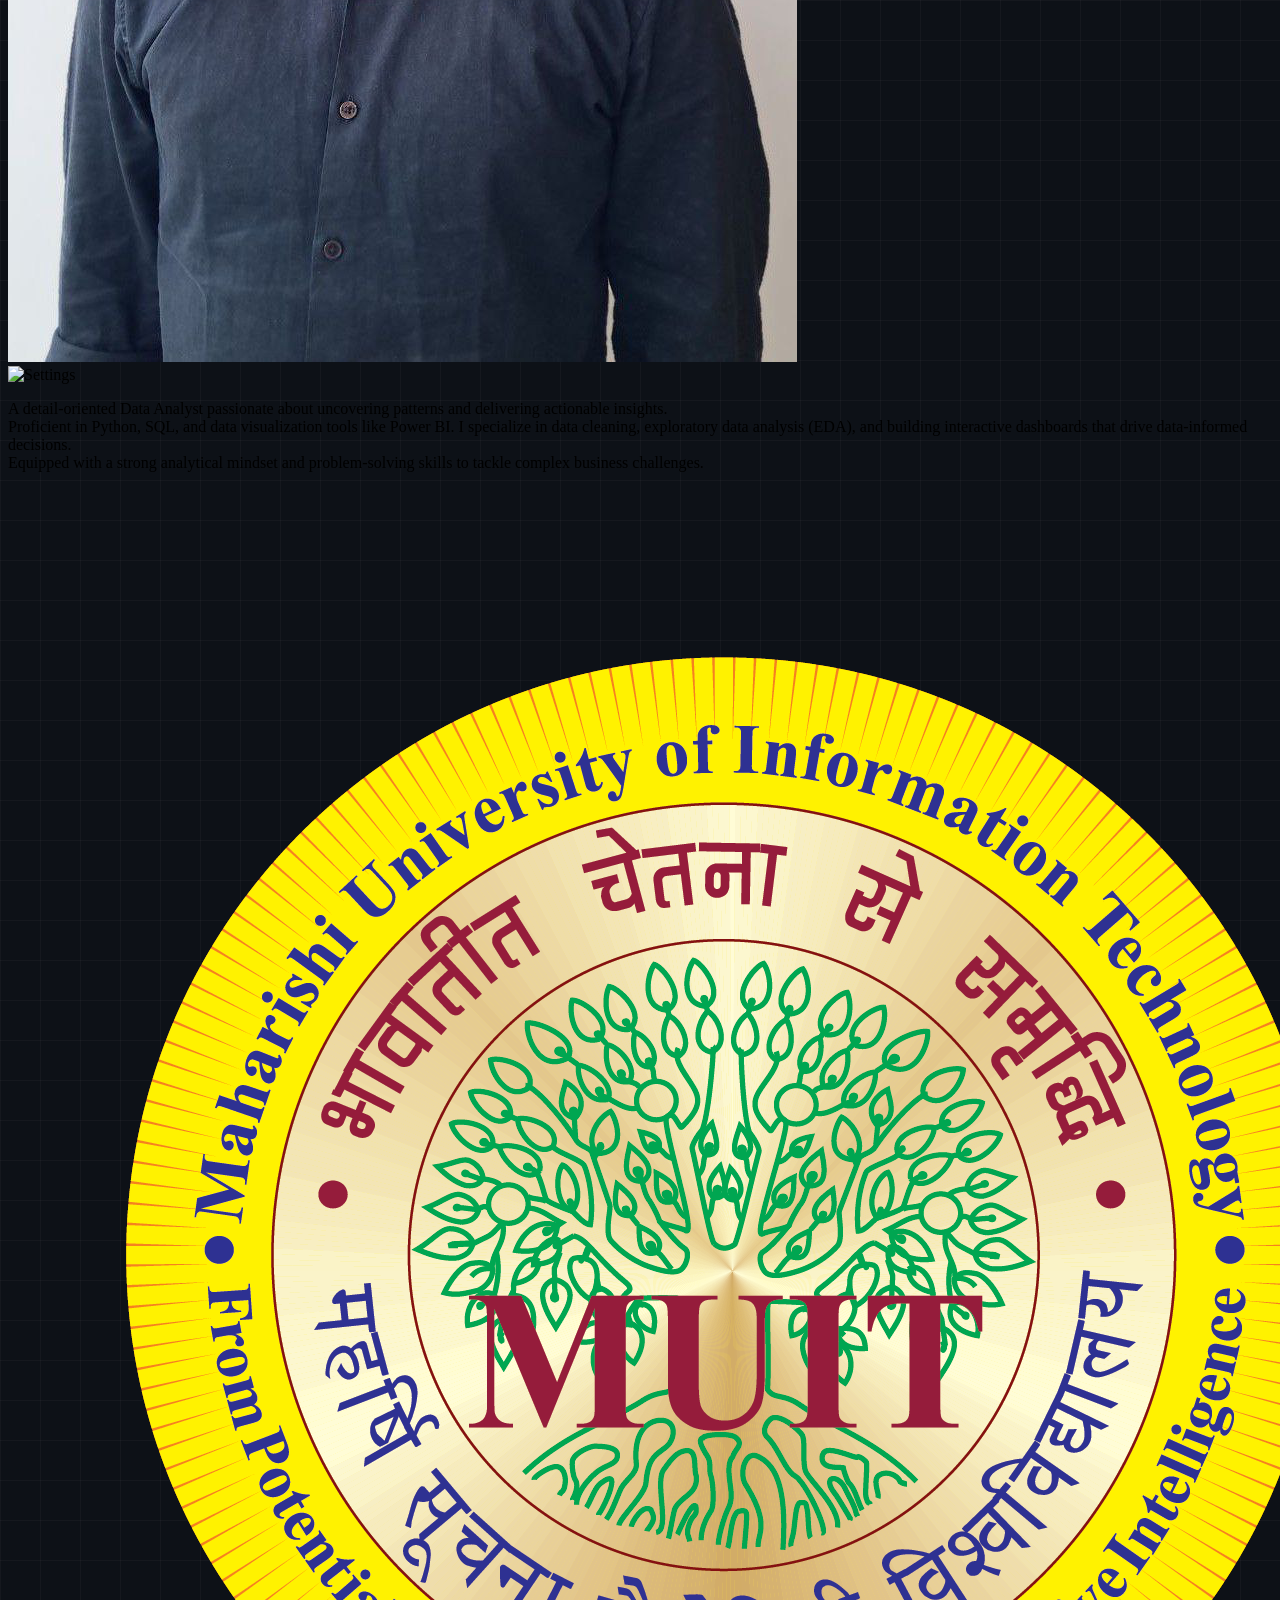
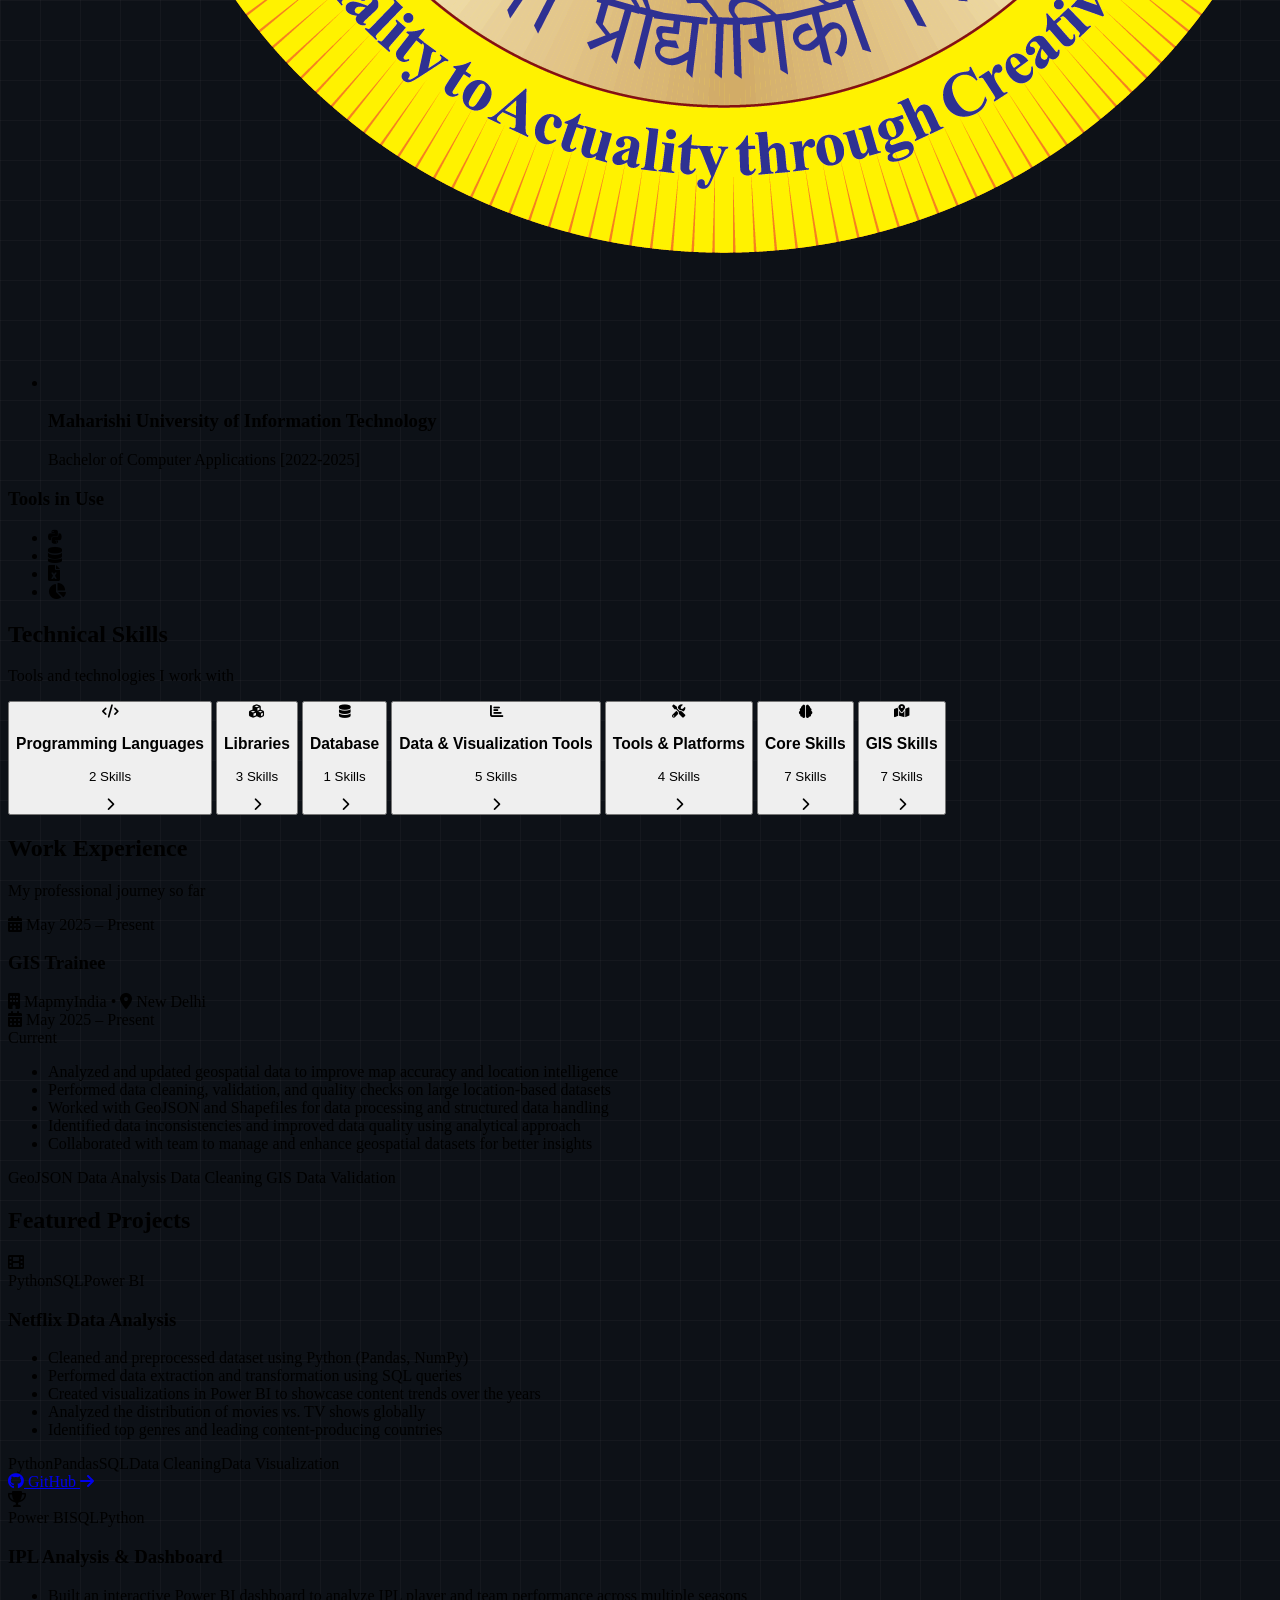
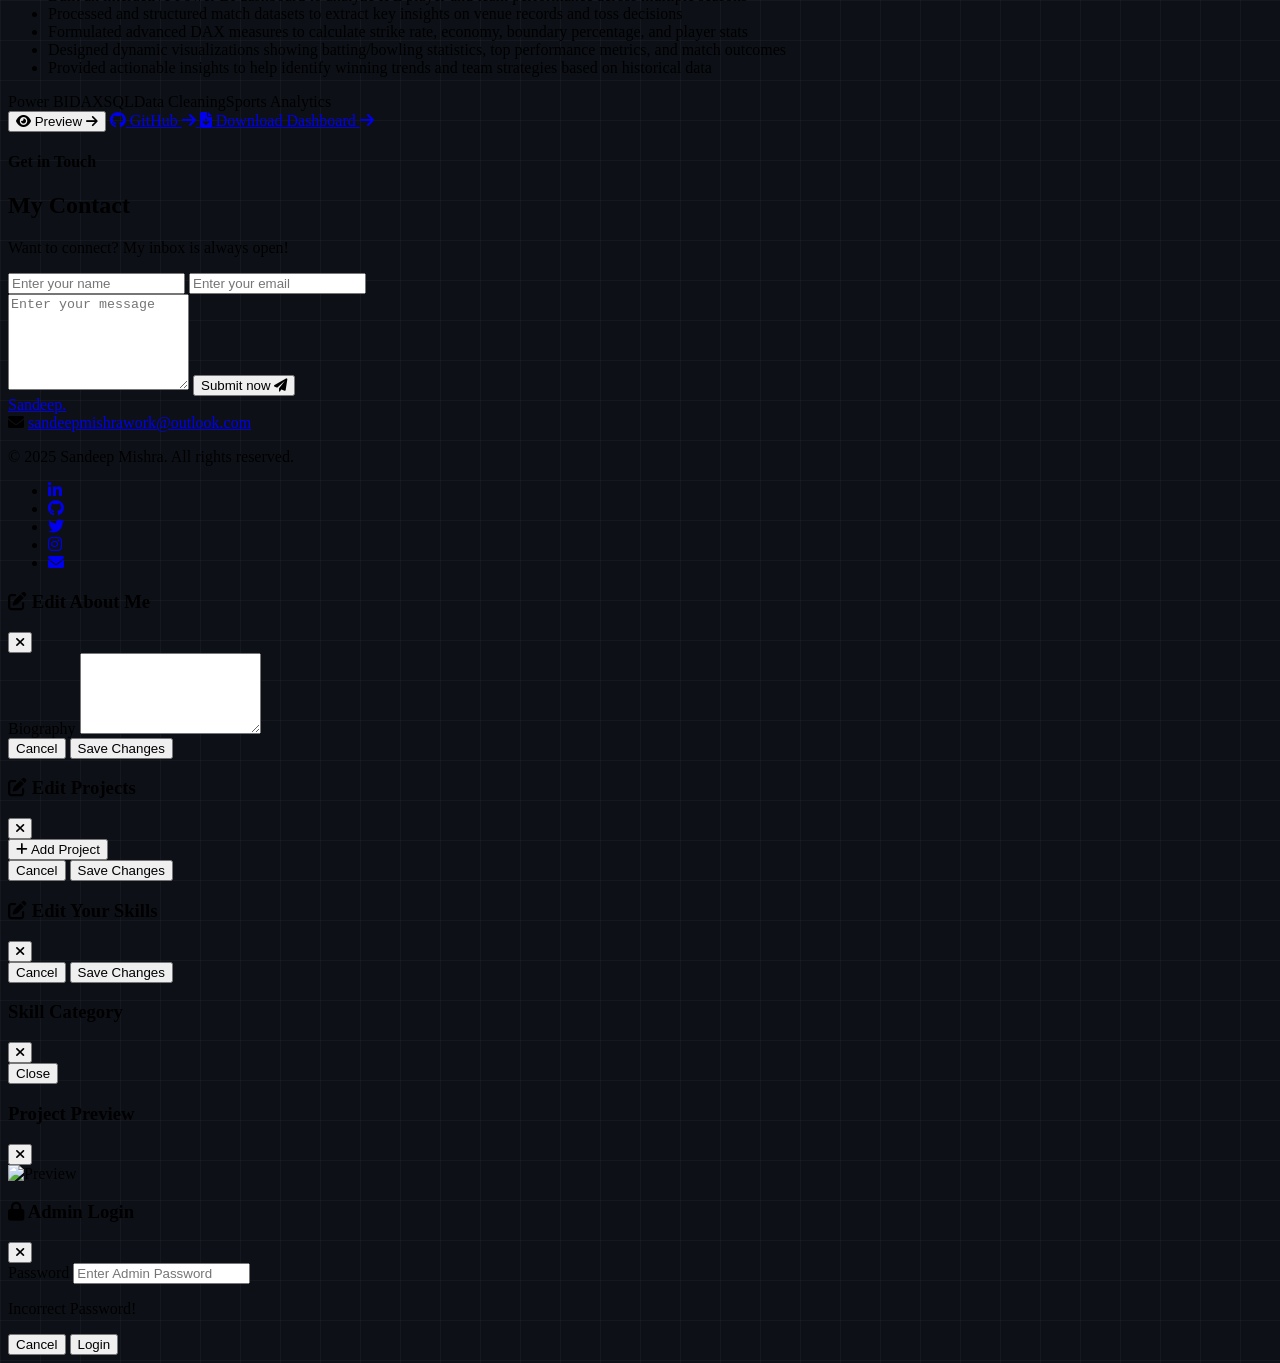
==== commit b3f8cc74: "Add files via upload" ====
--- a/index.html
+++ b/index.html
@@ -539,6 +539,35 @@
     </div>
   </div>
 
+  <!-- Image Preview Modal -->
+  <div id="image-preview-modal" class="fixed inset-0 bg-[#0d1117]/90 backdrop-blur-md z-[100] hidden items-center justify-center p-3 sm:p-6 opacity-0 transition-opacity duration-300">
+    <div class="relative max-w-5xl w-full max-h-[92vh] flex flex-col items-center justify-center transform scale-95 transition-transform duration-300" id="image-preview-content">
+      <!-- Image Viewer Wrapper -->
+      <div class="bg-[#161b22] border border-gray-800 rounded-2xl shadow-2xl overflow-hidden max-h-[90vh] w-full flex flex-col">
+        <!-- Modal Header -->
+        <div class="flex items-center justify-between px-4 py-3 sm:px-6 sm:py-4 border-b border-gray-800/80 bg-[#11151d]">
+          <h3 class="text-sm sm:text-base font-bold text-white tracking-wide" id="image-preview-title">
+            Project Preview
+          </h3>
+          <button onclick="closeImagePreview()" class="text-gray-400 hover:text-white transition-colors bg-[#1d2430] border border-gray-700/60 rounded-full w-8 h-8 flex items-center justify-center shadow-sm cursor-pointer">
+            <i class="fas fa-times text-sm"></i>
+          </button>
+        </div>
+        
+        <!-- Modal Body -->
+        <div class="p-4 flex flex-col items-center overflow-y-auto flex-1">
+          <!-- Season Selector Buttons (Populated dynamically, hidden if not a season project) -->
+          <div id="image-preview-seasons" class="flex flex-nowrap sm:flex-wrap justify-start sm:justify-center gap-1.5 w-full mb-4 overflow-x-auto sm:overflow-x-visible pb-2.5 sm:pb-0 border-b border-gray-800/60 scrollbar-none hidden">
+          </div>
+          <!-- Image Container -->
+          <div class="w-full flex items-center justify-center flex-1 overflow-hidden">
+            <img id="image-preview-img" src="" alt="Preview" class="max-w-full max-h-[50vh] sm:max-h-[60vh] object-contain rounded-lg shadow-inner transition-opacity duration-200" />
+          </div>
+        </div>
+      </div>
+    </div>
+  </div>
+
   <!-- Scripts deferred for faster page paint -->
   <script defer src="https://cdn.jsdelivr.net/npm/typed.js@2.0.12"></script>
   <script defer src="app.js"></script>
--- a/style.css
+++ b/style.css
@@ -95,4 +95,19 @@
   box-shadow: 0 0 15px rgba(16, 185, 129, 0.5) !important;
   border-color: #10b981 !important;
   color: #10b981 !important;
+}
+
+/* Scrollbar styles for horizontal seasons container on mobile */
+#image-preview-seasons::-webkit-scrollbar {
+  height: 4px;
+}
+#image-preview-seasons::-webkit-scrollbar-track {
+  background: transparent;
+}
+#image-preview-seasons::-webkit-scrollbar-thumb {
+  background: rgba(255, 255, 255, 0.15);
+  border-radius: 9999px;
+}
+#image-preview-seasons::-webkit-scrollbar-thumb:hover {
+  background: rgba(59, 130, 246, 0.5);
 }
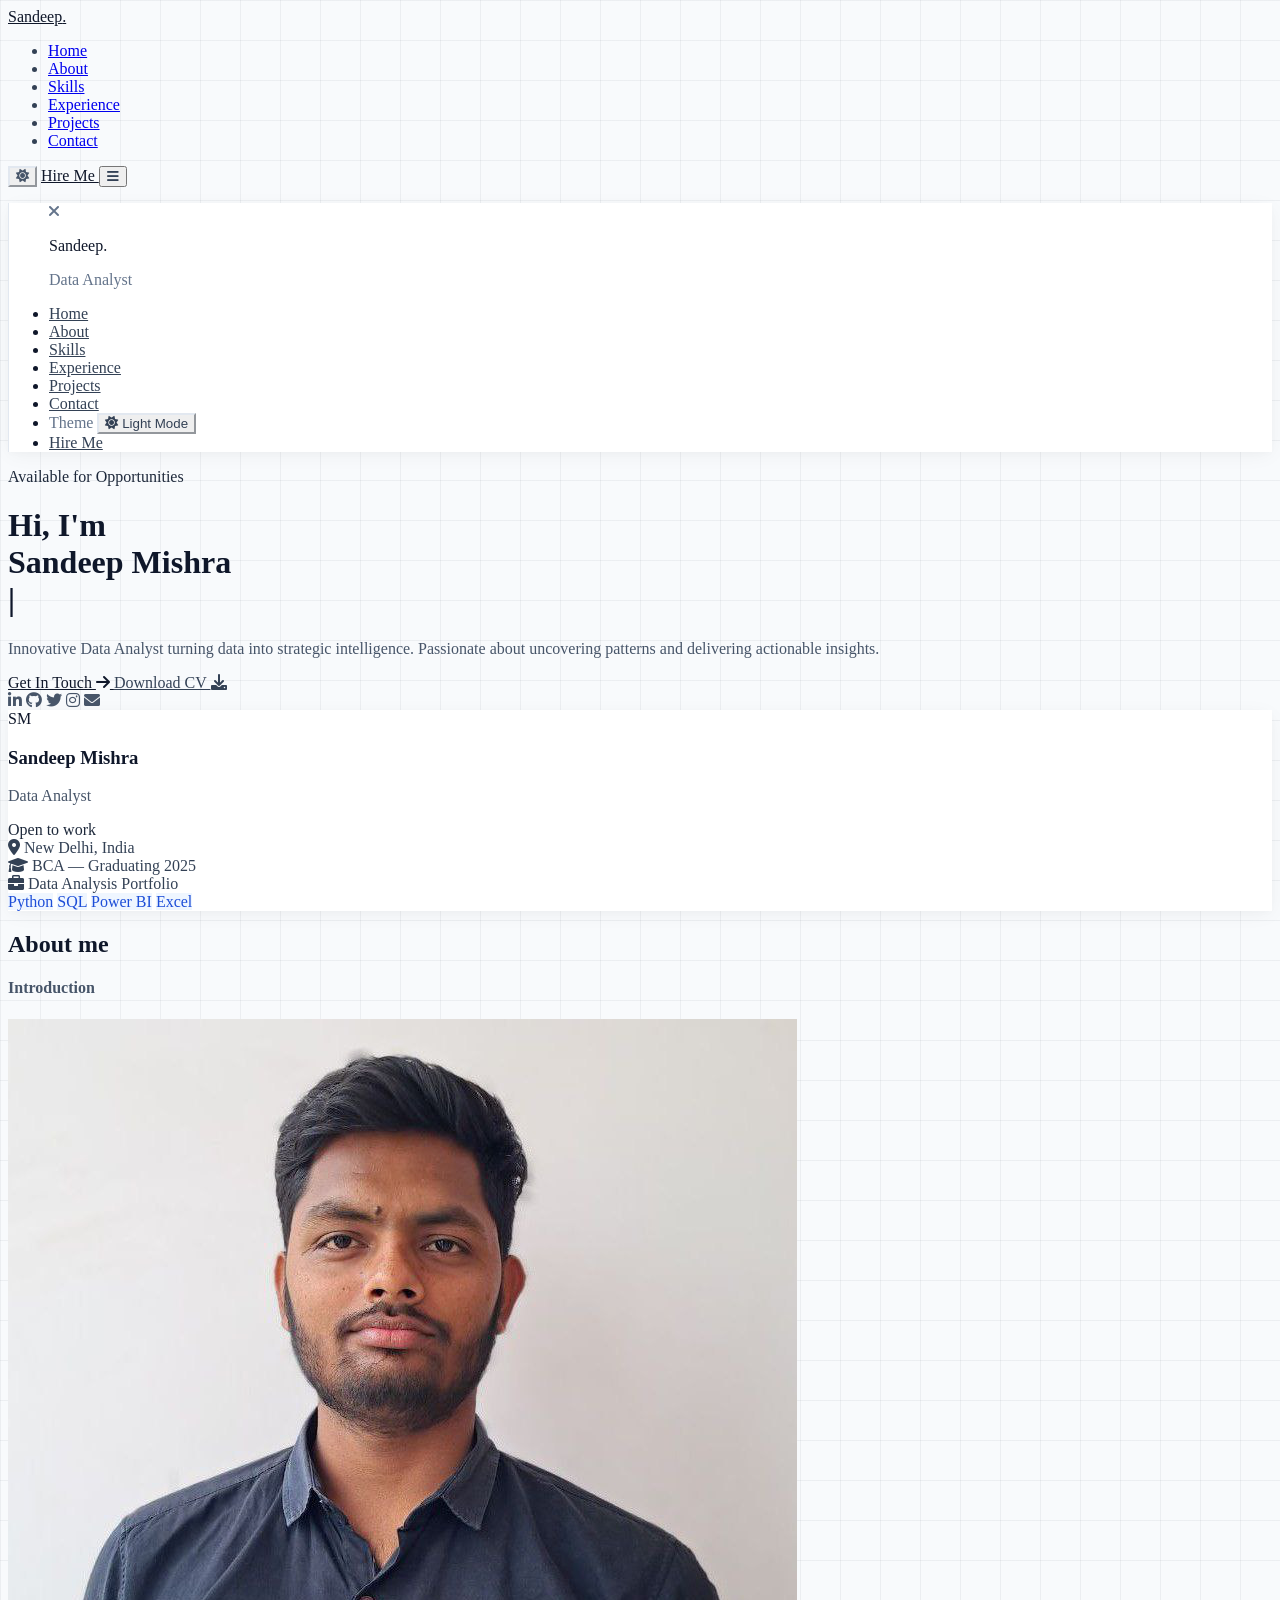
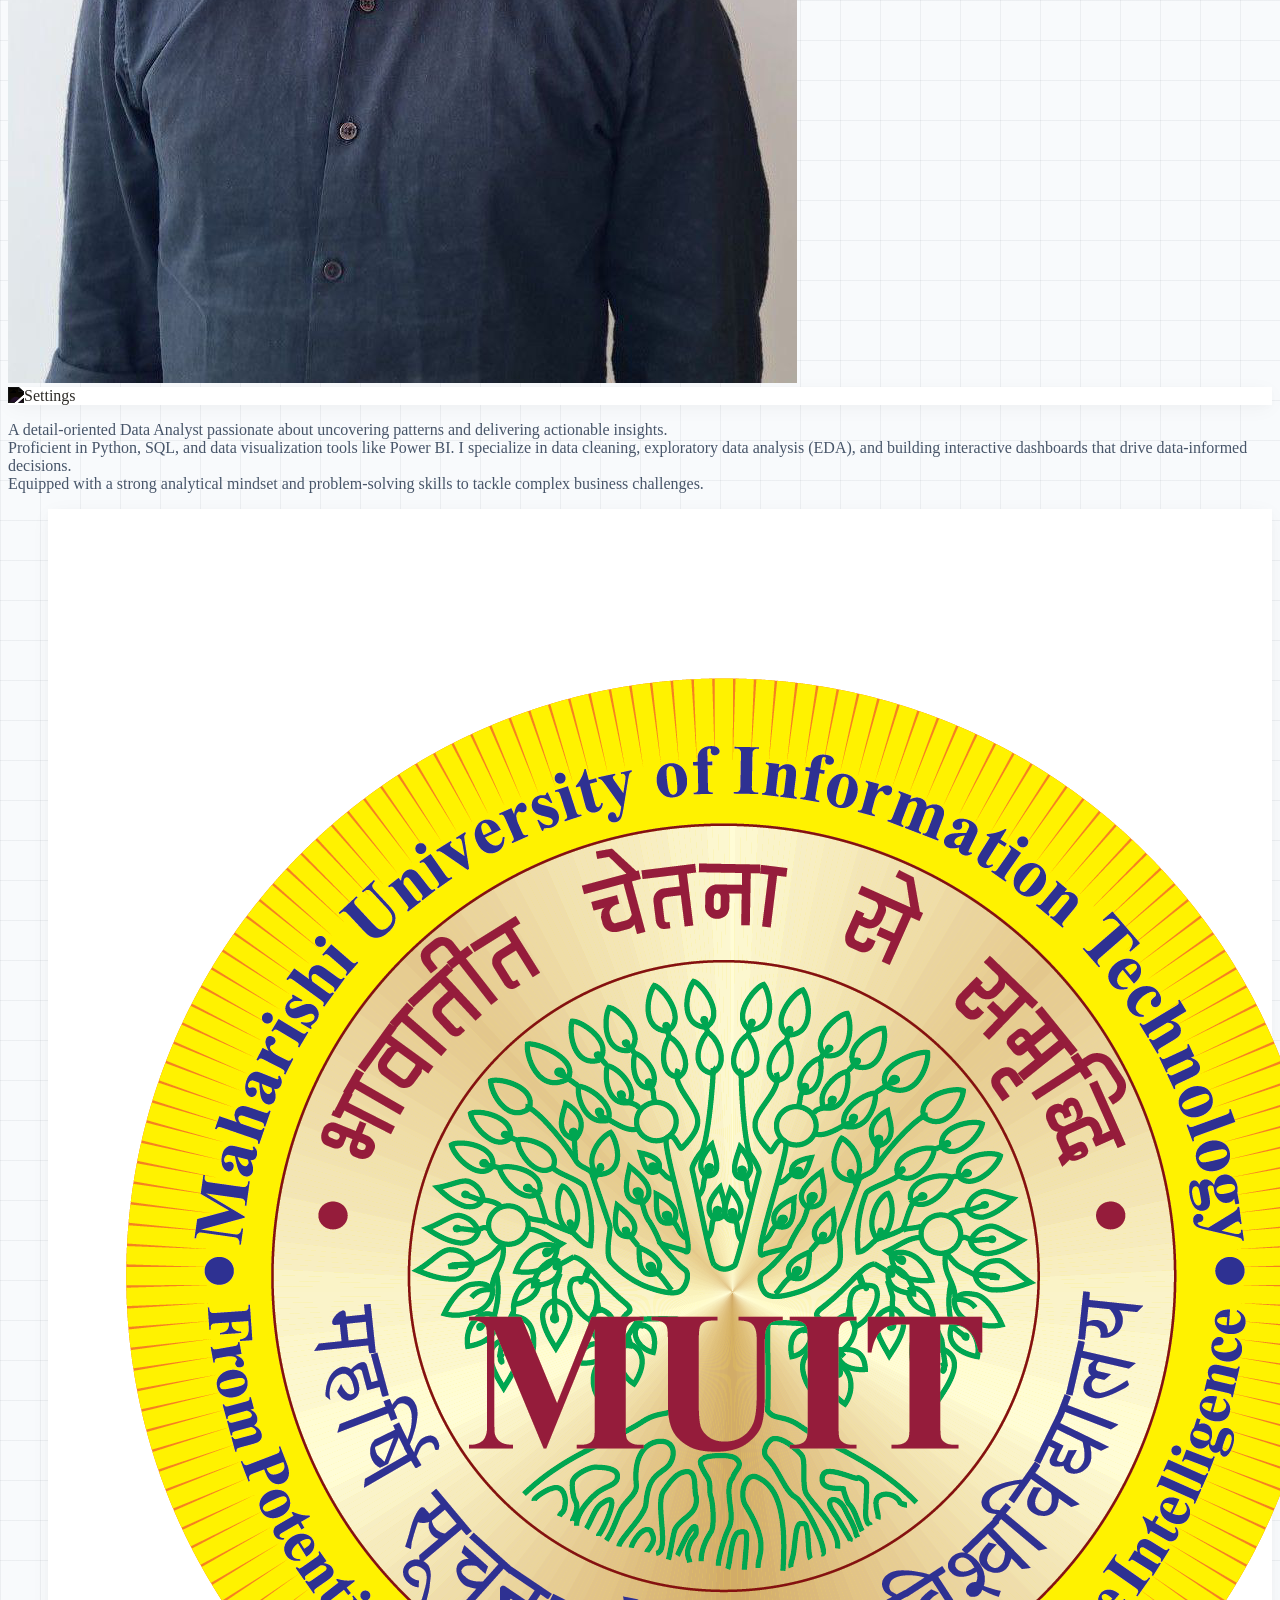
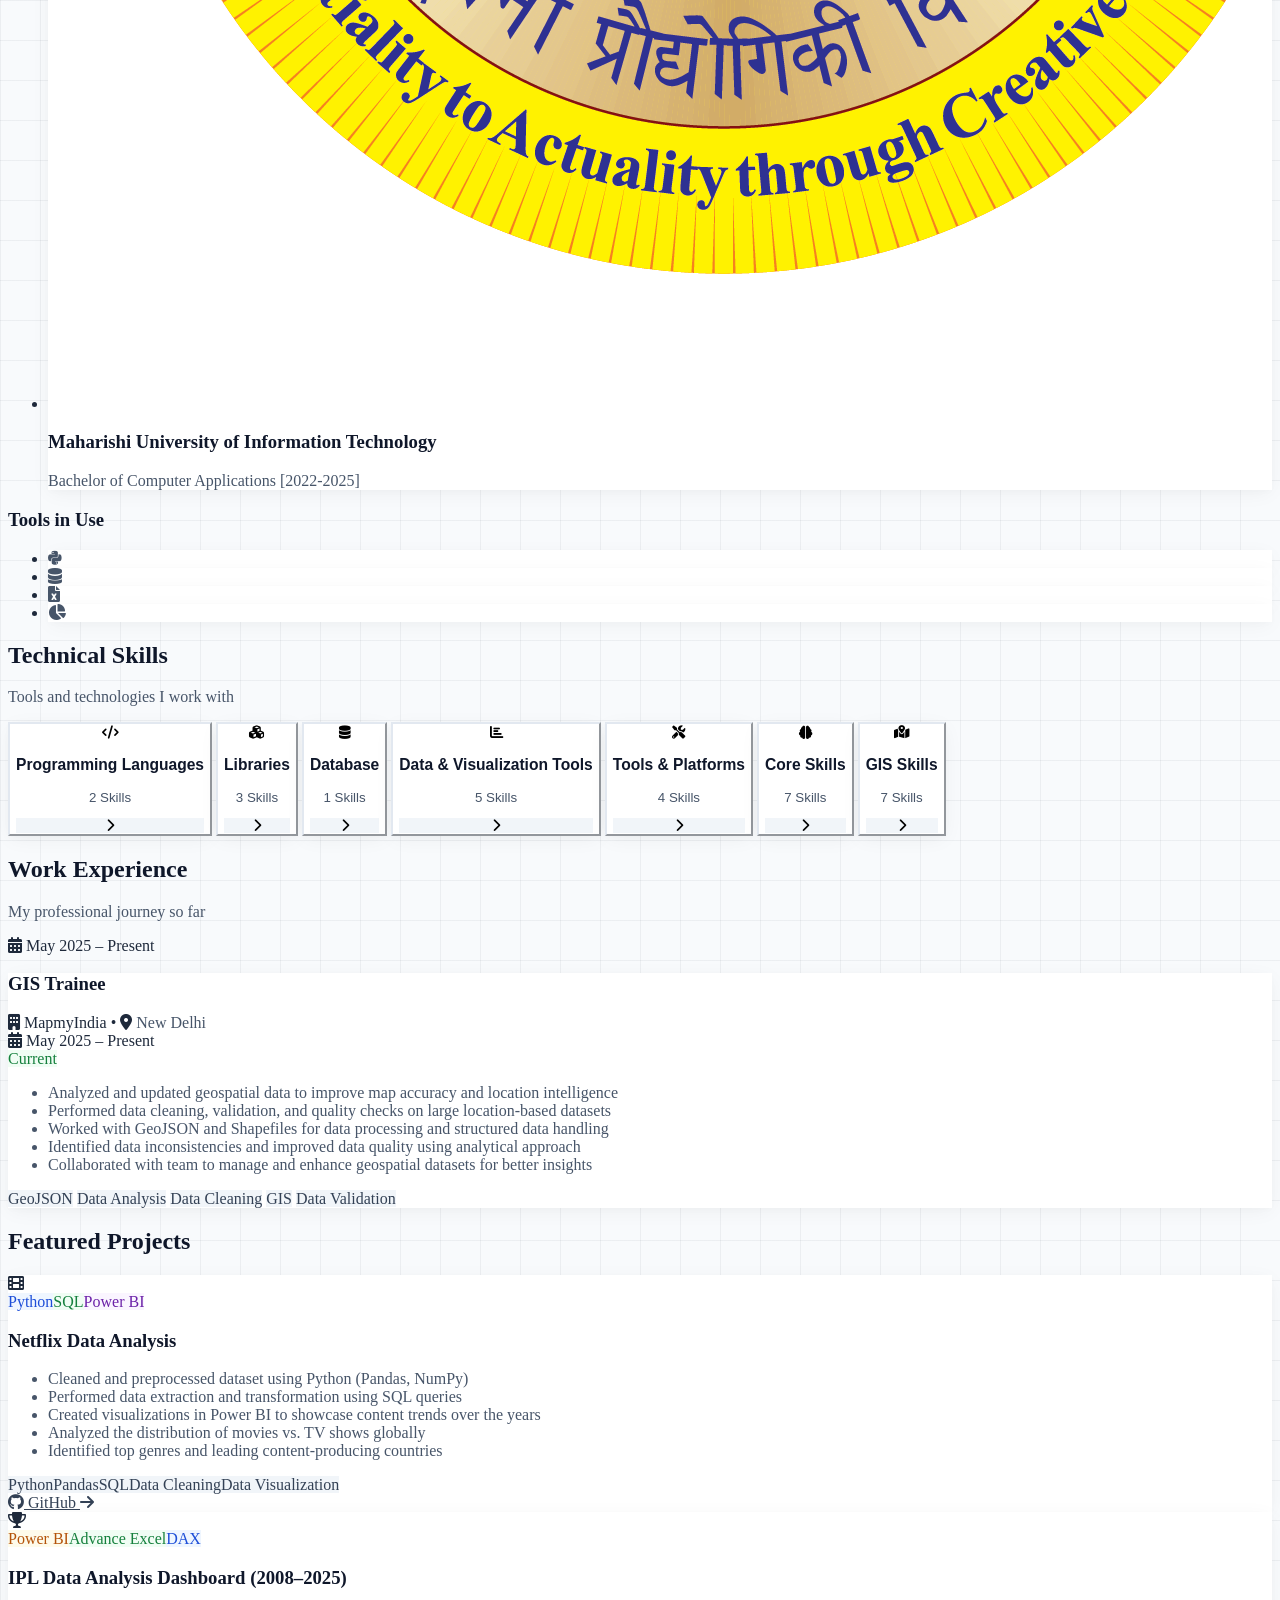
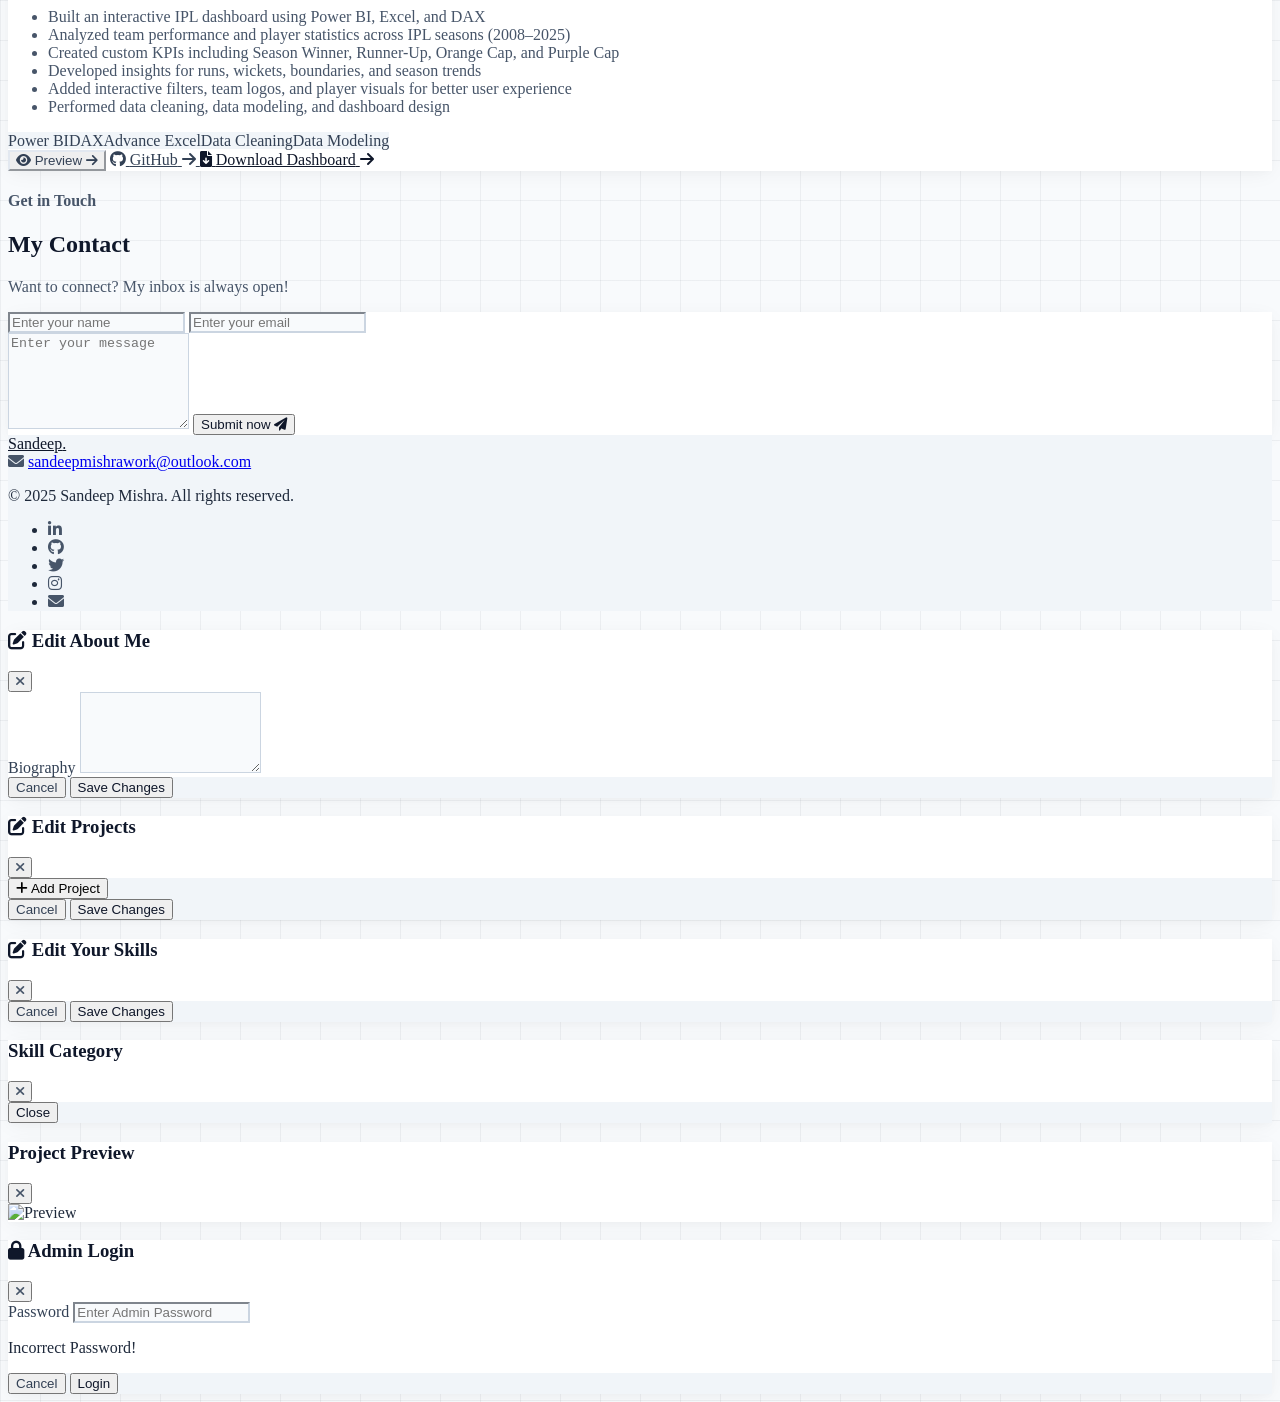
==== commit 7f3f7331: "add dark and light features" ====
--- a/index.html
+++ b/index.html
@@ -48,6 +48,14 @@
     /* Smooth content appearance */
     body { opacity: 1; }
   </style>
+  <script>
+    // Theme detection & execution to prevent FOUC
+    if (localStorage.getItem('theme') === 'light' || (!('theme' in localStorage) && window.matchMedia('(prefers-color-scheme: light)').matches)) {
+      document.documentElement.classList.add('light');
+    } else {
+      document.documentElement.classList.remove('light');
+    }
+  </script>
 </head>
 
 <body class="overflow-x-hidden font-outfit bg-grid text-gray-200 selection:bg-blue-500/30 no-copy">
@@ -70,6 +78,11 @@
     </ul>
 
     <div class="flex items-center gap-3">
+      <!-- Dark/Light Theme Toggle -->
+      <button id="theme-toggle" class="w-10 h-10 rounded-full border border-gray-700 flex items-center justify-center text-gray-400 hover:text-white hover:border-gray-500 hover:scale-105 transition-all duration-300 cursor-pointer" title="Toggle Theme" aria-label="Toggle Theme">
+        <i id="theme-toggle-icon" class="fas fa-moon text-base"></i>
+      </button>
+
       <a href="#Contact me"
         class="hidden lg:block px-5 py-2 bg-blue-600 text-white text-sm rounded-md font-medium hover:bg-blue-700 transition">
         Hire Me
@@ -103,6 +116,13 @@
           class="block py-3 text-gray-300 hover:text-blue-500 transition">Contact</a></li>
       <li class="admin-only"><a href="analytics.html" onclick="toggleMenu()"
           class="flex items-center gap-2 py-3 border-t border-gray-800 text-blue-400 hover:text-blue-300 transition"><i class="fas fa-chart-line text-xs"></i> Analytics Dashboard</a></li>
+      <li class="mt-6 border-t border-gray-800 pt-4 flex items-center justify-between">
+        <span class="text-sm font-medium text-gray-400">Theme</span>
+        <button id="mobile-theme-toggle" class="px-4 py-2 border border-gray-700 rounded-lg text-sm text-gray-300 hover:text-white flex items-center gap-2 transition duration-200" aria-label="Toggle Mobile Theme">
+          <i id="mobile-theme-toggle-icon" class="fas fa-moon"></i>
+          <span id="mobile-theme-toggle-text">Dark Mode</span>
+        </button>
+      </li>
       <li class="mt-4">
         <a href="#Contact me" onclick="toggleMenu()"
           class="block w-full text-center px-5 py-2.5 bg-blue-600 hover:bg-blue-700 text-white rounded-lg font-medium transition">Hire
@@ -338,8 +358,7 @@
   </section>
 
   <!-- Projects Section -->
-  <div id="project" class="py-10 bg-[#0d1117] relative scroll-mt-20">
-    <div class="absolute inset-0 bg-gradient-to-b from-[#0d1117] via-transparent to-[#0d1117] pointer-events-none"></div>
+  <div id="project" class="py-10 bg-transparent relative scroll-mt-20">
     <div class="max-w-6xl mx-auto px-5 relative z-10">
       
       <div class="flex flex-col items-center justify-center mb-6 text-center">
--- a/style.css
+++ b/style.css
@@ -110,4 +110,293 @@
 }
 #image-preview-seasons::-webkit-scrollbar-thumb:hover {
   background: rgba(59, 130, 246, 0.5);
-}+}
+
+/* ==========================================
+   Light Theme CSS Overrides
+   ========================================== */
+
+html.light {
+  color-scheme: light;
+}
+
+/* Base Body Background & Grid pattern */
+html.light body.bg-grid {
+  background-color: #f8fafc;
+  background-image:
+    linear-gradient(to right, rgba(15, 23, 42, 0.05) 1px, transparent 1px),
+    linear-gradient(to bottom, rgba(15, 23, 42, 0.05) 1px, transparent 1px);
+}
+
+/* Background Color Overrides for Tailwind classes */
+html.light .bg-\[\#0d1117\] {
+  background-color: #f1f5f9 !important;
+}
+
+html.light .bg-\[\#161b22\] {
+  background-color: #ffffff !important;
+  box-shadow: 0 4px 20px -2px rgba(0, 0, 0, 0.05), 0 2px 8px -1px rgba(0, 0, 0, 0.02) !important;
+}
+
+html.light .bg-\[\#0a0f1c\] {
+  background-color: #f1f5f9 !important;
+}
+
+html.light .bg-\[\#1a1625\] {
+  background-color: #ffffff !important;
+  box-shadow: 0 4px 20px -2px rgba(0, 0, 0, 0.05), 0 2px 8px -1px rgba(0, 0, 0, 0.02) !important;
+}
+
+html.light .bg-\[\#1a1f29\] {
+  background-color: #f8fafc !important;
+}
+
+html.light .bg-white {
+  /* Keep background white for logos in light mode too, but check text content */
+}
+
+/* Text Color Overrides for Tailwind classes */
+html.light .text-white {
+  color: #0f172a !important;
+}
+
+html.light .text-gray-200 {
+  color: #1e293b !important;
+}
+
+html.light .text-gray-300 {
+  color: #334155 !important;
+}
+
+html.light .text-gray-400 {
+  color: #475569 !important;
+}
+
+/* Border Color Overrides */
+html.light .border-gray-600 {
+  border-color: #cbd5e1 !important;
+}
+
+html.light .border-gray-700,
+html.light .border-gray-800,
+html.light .border-\[\#2d283e\] {
+  border-color: #e2e8f0 !important;
+}
+
+/* Hover & Group Hover States overrides */
+html.light .hover\:bg-gray-800\/85:hover {
+  background-color: #f1f5f9 !important;
+}
+
+html.light .hover\:border-gray-400:hover {
+  border-color: #94a3b8 !important;
+}
+
+html.light .hover\:border-gray-500:hover {
+  border-color: #94a3b8 !important;
+}
+
+html.light .hover\:text-white:hover {
+  color: #0f172a !important;
+}
+
+html.light .group:hover .group-hover\:text-white {
+  color: #0f172a !important;
+}
+
+html.light .hover\:bg-\[\#1a212c\]:hover {
+  background-color: #f8fafc !important;
+}
+
+/* Nav & Mobile Menu Tweaks */
+html.light #main-nav {
+  border-color: rgba(15, 23, 42, 0.06) !important;
+}
+
+html.light #mobile-menu {
+  background-color: #ffffff !important;
+  border-left: 1px solid #e2e8f0 !important;
+}
+
+html.light #mobile-menu p.text-white {
+  color: #0f172a !important;
+}
+
+html.light #mobile-menu .text-gray-400 {
+  color: #64748b !important;
+}
+
+html.light #mobile-menu a {
+  color: #334155 !important;
+  border-bottom-color: #f1f5f9 !important;
+}
+
+html.light #mobile-menu a:hover {
+  color: #3b82f6 !important;
+}
+
+/* Social Icon Buttons Base State in Light Mode */
+html.light .social-icon-btn {
+  border-color: #cbd5e1 !important;
+  color: #475569 !important;
+}
+
+html.light .social-icon-btn:hover {
+  background-color: #f1f5f9 !important;
+}
+
+/* Editor buttons and modals */
+html.light .admin-only {
+  background-color: #ffffff !important;
+  border-color: #cbd5e1 !important;
+  color: #475569 !important;
+}
+
+html.light .admin-only:hover {
+  border-color: #3b82f6 !important;
+  color: #3b82f6 !important;
+}
+
+/* Project and Skill Tags overrides */
+html.light .bg-blue-900\/40 {
+  background-color: #eff6ff !important;
+  color: #1d4ed8 !important;
+  border-color: #bfdbfe !important;
+}
+
+html.light .bg-yellow-500\/10 {
+  background-color: #fefbeb !important;
+  color: #b45309 !important;
+  border-color: #fde68a !important;
+}
+
+html.light .bg-green-500\/10 {
+  background-color: #f0fdf4 !important;
+  color: #15803d !important;
+  border-color: #bbf7d0 !important;
+}
+
+html.light .bg-blue-500\/10 {
+  background-color: #eff6ff !important;
+  color: #1d4ed8 !important;
+  border-color: #bfdbfe !important;
+}
+
+html.light .bg-green-500\/20 {
+  background-color: #dcfce7 !important;
+}
+
+html.light .bg-purple-500\/10 {
+  background-color: #faf5ff !important;
+  color: #6b21a8 !important;
+  border-color: #e9d5ff !important;
+}
+
+/* Editor Modals styling adjustments */
+html.light #about-editor-modal,
+html.light #project-editor-modal,
+html.light #skill-editor-modal,
+html.light #skill-viewer-modal,
+html.light #image-preview-modal,
+html.light #admin-login-modal {
+  background-color: rgba(15, 23, 42, 0.4) !important;
+}
+
+html.light #about-editor-content,
+html.light #project-editor-content,
+html.light #skill-editor-content,
+html.light #skill-viewer-content,
+html.light #image-preview-modal .bg-\[\#161b22\],
+html.light #admin-login-content {
+  background-color: #ffffff !important;
+  border-color: #e2e8f0 !important;
+}
+
+html.light #about-editor-modal textarea,
+html.light #project-editor-modal input,
+html.light #project-editor-modal textarea,
+html.light #skill-editor-modal input,
+html.light #admin-login-modal input {
+  background-color: #f8fafc !important;
+  border-color: #cbd5e1 !important;
+  color: #0f172a !important;
+}
+
+html.light #about-editor-modal textarea:focus,
+html.light #project-editor-modal input:focus,
+html.light #project-editor-modal textarea:focus,
+html.light #skill-editor-modal input:focus,
+html.light #admin-login-modal input:focus {
+  border-color: #3b82f6 !important;
+  background-color: #ffffff !important;
+}
+
+html.light .border-t.border-gray-800 {
+  border-color: #e2e8f0 !important;
+}
+
+/* Skill tags inside viewer popup */
+html.light #skill-viewer-list span {
+  background-color: #f8fafc !important;
+  border-color: #e2e8f0 !important;
+  color: #334155 !important;
+}
+
+html.light #skill-viewer-list span:hover {
+  background-color: rgba(59, 130, 246, 0.05) !important;
+  border-color: #3b82f6 !important;
+  color: #3b82f6 !important;
+}
+
+/* Skills Editor tags */
+html.light #editor-categories .bg-\[\#0d1117\] {
+  background-color: #f1f5f9 !important;
+  border-color: #cbd5e1 !important;
+  color: #334155 !important;
+}
+
+/* Contact form input styling */
+html.light #contact-form input,
+html.light #contact-form textarea {
+  background-color: #f8fafc !important;
+  border-color: #cbd5e1 !important;
+  color: #0f172a !important;
+}
+
+html.light #contact-form input:focus,
+html.light #contact-form textarea:focus {
+  border-color: #3b82f6 !important;
+  background-color: #ffffff !important;
+}
+
+/* Smooth transitions for theme switching */
+body, nav, div, section, a, button, h1, h2, h3, h4, p, span, li, ul, form, input, textarea {
+  transition: background-color 0.3s ease, border-color 0.3s ease, color 0.3s ease, box-shadow 0.3s ease;
+}
+
+/* Scrolled Nav bar overrides */
+html.light .bg-\[\#0d1117\]\/50 {
+  background-color: rgba(248, 250, 252, 0.85) !important;
+  backdrop-filter: blur(16px) !important;
+}
+
+html.light .border-white\/5 {
+  border-color: rgba(15, 23, 42, 0.08) !important;
+}
+
+
+/* Timeline visual components adjustments */
+html.light .border-\[\#0d1117\] {
+  border-color: #f8fafc !important;
+}
+
+html.light .bg-gray-800 {
+  background-color: #e2e8f0 !important;
+}
+
+/* Profile settings gear icon inversion in light mode */
+html.light .animate-spin_slow {
+  filter: invert(1) brightness(0.2) !important;
+}
+
+
